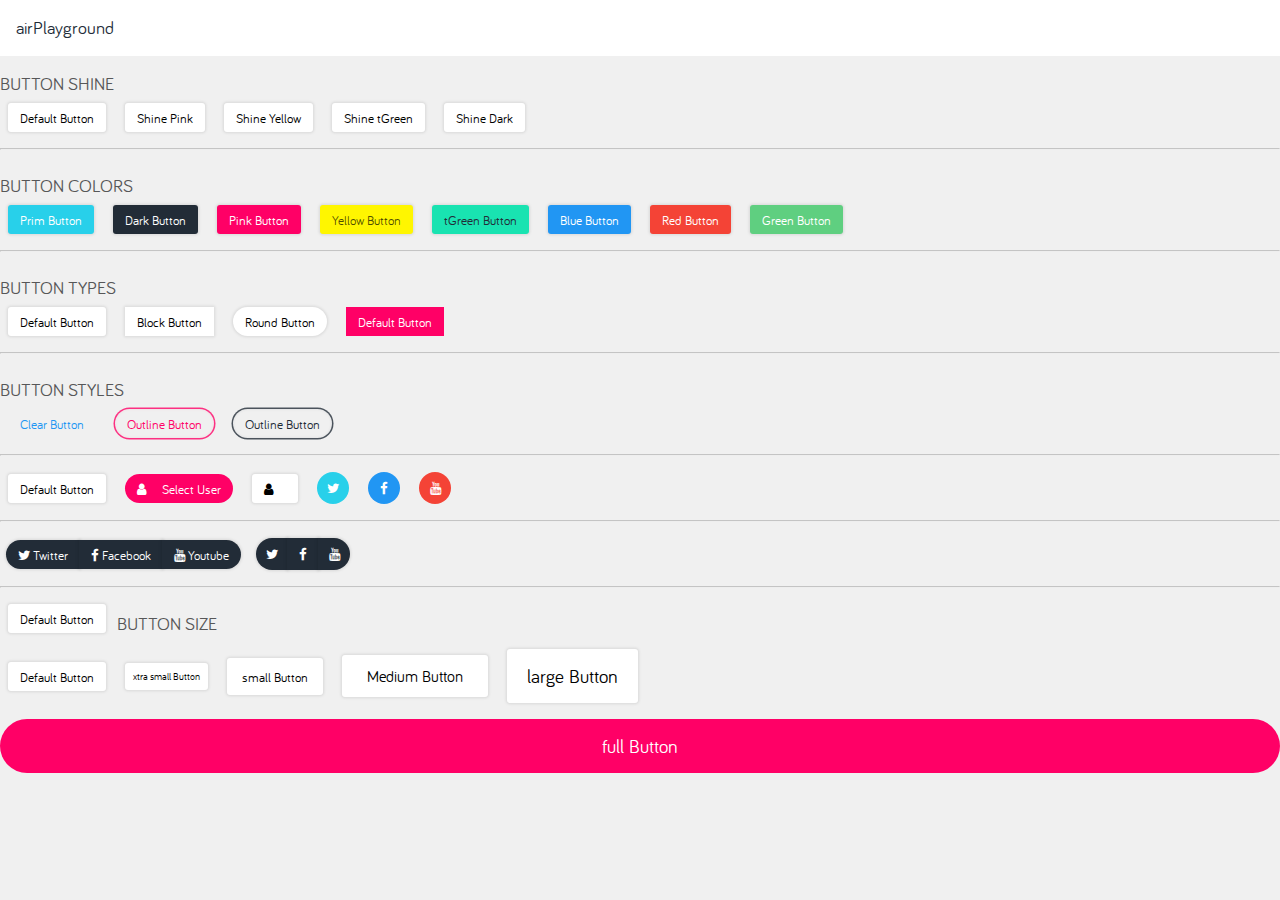
==== index.html @ 3937a33d "Initializing the repo" ====
<!DOCTYPE html>
<html lang="en">

<head>
    <meta charset="UTF-8">
    <meta name="viewport" content="width=device-width, initial-scale=1.0">
    <meta http-equiv="X-UA-Compatible" content="ie=edge">
    <title>airDesign Tutorial</title>

    <link rel="stylesheet" href="css/air.design.css">
    <link rel="stylesheet" href="css/font-awesome.min.css">


</head>

<body>

    <header class="ad-header bg-white ad-flat">
        <h2 class="title text-normal">airPlayground</h2>
    </header>
    <h2 class="ad-title">Button Shine</h2>
    <br>

    <button class="ad-btn">Default Button</button>

    <button class="ad-btn shine-pink">Shine Pink</button>

    <button class="ad-btn shine-yellow">Shine Yellow</button>

    <button class="ad-btn shine-tgreen">Shine tGreen</button>

    <button class="ad-btn shine-dark">Shine Dark</button>

    <hr>

    <h2 class="ad-title">Button Colors</h2>
    <br>
    <button class="ad-btn btn-prim">Prim Button</button>

    <button class="ad-btn btn-dark">Dark Button</button>

    <button class="ad-btn btn-pink">Pink Button</button>

    <button class="ad-btn btn-yellow">Yellow Button</button>

    <button class="ad-btn btn-tgreen">tGreen Button</button>

    <button class="ad-btn btn-blue">Blue Button</button>

    <button class="ad-btn btn-red">Red Button</button>

    <button class="ad-btn btn-green">Green Button</button>

    <hr> 
    <h2 class="ad-title">Button Types</h2>
    <br>
    <button class="ad-btn">Default Button</button>

    <button class="ad-btn ad-block">Block Button</button>

    <button class="ad-btn ad-round">Round Button</button>

    <button class="ad-btn ad-flat ad-block btn-pink">Default Button</button>

    <hr>
        <h2 class="ad-title">Button Styles</h2>
        <br>
    <button class="ad-btn btn-blue clear">Clear Button</button>

    <button class="ad-btn btn-pink ad-round outline">Outline Button</button>
    <button class="ad-btn btn-dark ad-round outline">Outline Button</button>

    <hr>

    <button class="ad-btn">Default Button</button>

    <button class="ad-btn ad-round ad-flat btn-pink">
        <i class="fa fa-user"></i>
        Select User
    </button>

    <button class="ad-btn">
        <i class="fa fa-user"></i>
    </button>

    <button class="ad-btn ad-icon ad-round ad-flat btn-prim">
        <i class="fa fa-twitter"></i>
    </button>

    <button class="ad-btn ad-icon ad-round ad-flat btn-blue">
        <i class="fa fa-facebook"></i>
    </button>


    <button class="ad-btn ad-icon ad-round ad-flat btn-red">
        <i class="fa fa-youtube"></i>
    </button>

    <hr>
    
    <div class="ad-btn-group ad-round">
        <button class="ad-btn btn-dark">
            <i class="fa fa-twitter"></i>
            Twitter
        </button>
        <button class="ad-btn btn-dark">
                <i class="fa fa-facebook"></i>
                Facebook
        </button>

        <button class="ad-btn btn-dark">
                <i class="fa fa-youtube"></i>
                Youtube
        </button>

    </div>

    <div class="ad-btn-group ad-round">
            <button class="ad-btn btn-dark ad-icon">
                <i class="fa fa-twitter"></i>
               
            </button>
            <button class="ad-btn btn-dark ad-icon">
                    <i class="fa fa-facebook"></i>
                    
            </button>
    
            <button class="ad-btn btn-dark ad-icon">
                    <i class="fa fa-youtube"></i>
                    
            </button>
    
        </div>

        <hr>





<div class="ad-dropdown">
        <button class="ad-btn ad-trigger">Default Button</button>

        <div class="ad-content">
           <div class="ad-card bg-white">
            <p>
                Hello There
            </p>
           </div>
        </div>

</div>

<h2 class="ad-title">Button Size</h2>
<br>

<button class="ad-btn">Default Button</button>

<button class="ad-btn ad-xs">xtra small Button</button>

<button class="ad-btn ad-sm"> small Button</button>

<button class="ad-btn ad-md">Medium Button</button>

<button class="ad-btn ad-lg">large Button</button>

<button class="ad-btn ad-lg ad-flat btn-pink ad-round ad-full">full Button</button>


<script src="js/jquery-3.2.1.min.js"></script>
<script src="js/air.design.js"></script>
</body>

</html>
---- css/air.design.css ----
/*
   ** airDesign
   ** Author: Kofi Owusu-Afriyie
   **Version: 2.0.0

*/
/* BASE-- base, variables, mixins, normalize */
/* COLORS PRESETS  */
/* COLORS Buttons*/
h1,
h2,
h3,
h4,
h5,
h6 {
  text-transform: uppercase;
  font-weight: bold; }
  h1 .thin,
  h2 .thin,
  h3 .thin,
  h4 .thin,
  h5 .thin,
  h6 .thin {
    font-weight: 300; }

hr {
  opacity: 0.5;
  margin: 8px 0; }

a {
  color: inherit;
  text-decoration: none; }

.hidden {
  visibility: collapse !important; }

.visible, .ad-show {
  visibility: visible; }

.ad-show {
  display: block !important; }

.padding {
  padding: 16px !important; }

.padding-sm {
  padding: 8px !important; }

.no-padding {
  padding: 0 !important; }

.margin {
  margin: 16px; }

.margin-sm {
  margin: 8px; }

.no-margin {
  margin: 0; }

.img-responsive {
  width: 100%;
  height: auto; }

.scrollable {
  overflow: auto !important; }

.clearfix {
  clear: both; }

.rFloat, .float-right {
  float: right; }

.lFloat, .float-left {
  float: left; }

.text-center {
  text-align: center; }

.text-left {
  text-align: left; }

.text-right {
  text-align: right; }

.text-upper {
  text-transform: uppercase; }

.text-lower {
  text-transform: lowercase; }

.text-normal {
  text-transform: none; }

.ad-spread {
  letter-spacing: 4px; }

.ad-flat, .ad-btn-group.ad-flat .ad-btn {
  box-shadow: none !important; }

.ad-shadow, .ad-card.ad-shadow, ad-card.ad-shadow, ad-table.ad-shadow, .ad-btn.ad-shadow {
  box-shadow: none;
  -webkit-box-shadow: 0px 5px 16px 3px rgba(0, 0, 0, 0.1);
  -moz-box-shadow: 0px 5px 16px 3px rgba(0, 0, 0, 0.1);
  -o-box-shadow: 0px 5px 16px 3px rgba(0, 0, 0, 0.1);
  -mz-box-shadow: 0px 5px 16px 3px rgba(0, 0, 0, 0.1);
  box-shadow: 0px 5px 16px 3px rgba(0, 0, 0, 0.1); }

.ad-title, .ad-header .title, .ad-header-fixed .title, .ad-header-responsive .title, ad-header .title, .ad-subheader h1, ad-subheader h1,
.ad-subheader h2,
ad-subheader h2, ad-header h2 {
  font-size: 18px;
  color: inherit;
  margin: 0;
  margin-top: 16px;
  display: inline-block;
  vertical-align: top;
  font-weight: 500; }

.bg-white, ad-card {
  background-color: #fff;
  color: #222c37; }
  .bg-white.hover:hover, ad-card.hover:hover {
    -webkit-box-shadow: 1px 1px 2px 2px rgba(0, 0, 0, 0.3);
    -moz-box-shadow: 1px 1px 2px 2px rgba(0, 0, 0, 0.3);
    -o-box-shadow: 1px 1px 2px 2px rgba(0, 0, 0, 0.3);
    -mz-box-shadow: 1px 1px 2px 2px rgba(0, 0, 0, 0.3);
    box-shadow: 1px 1px 2px 2px rgba(0, 0, 0, 0.3); }

.bg-tq {
  background-color: #227586;
  color: white; }
  .bg-tq.hover:hover {
    -webkit-box-shadow: 1px 1px 2px 2px rgba(0, 0, 0, 0.3);
    -moz-box-shadow: 1px 1px 2px 2px rgba(0, 0, 0, 0.3);
    -o-box-shadow: 1px 1px 2px 2px rgba(0, 0, 0, 0.3);
    -mz-box-shadow: 1px 1px 2px 2px rgba(0, 0, 0, 0.3);
    box-shadow: 1px 1px 2px 2px rgba(0, 0, 0, 0.3); }

.bg-green {
  background-color: #00796B;
  color: white; }
  .bg-green.hover:hover {
    -webkit-box-shadow: 1px 1px 2px 2px rgba(0, 0, 0, 0.3);
    -moz-box-shadow: 1px 1px 2px 2px rgba(0, 0, 0, 0.3);
    -o-box-shadow: 1px 1px 2px 2px rgba(0, 0, 0, 0.3);
    -mz-box-shadow: 1px 1px 2px 2px rgba(0, 0, 0, 0.3);
    box-shadow: 1px 1px 2px 2px rgba(0, 0, 0, 0.3); }

.bg-purple {
  background-color: #871E6A;
  color: white; }
  .bg-purple.hover:hover {
    -webkit-box-shadow: 1px 1px 2px 2px rgba(0, 0, 0, 0.3);
    -moz-box-shadow: 1px 1px 2px 2px rgba(0, 0, 0, 0.3);
    -o-box-shadow: 1px 1px 2px 2px rgba(0, 0, 0, 0.3);
    -mz-box-shadow: 1px 1px 2px 2px rgba(0, 0, 0, 0.3);
    box-shadow: 1px 1px 2px 2px rgba(0, 0, 0, 0.3); }

.bg-color {
  background-color: #AB1656;
  color: white; }
  .bg-color.hover:hover {
    -webkit-box-shadow: 1px 1px 2px 2px rgba(0, 0, 0, 0.3);
    -moz-box-shadow: 1px 1px 2px 2px rgba(0, 0, 0, 0.3);
    -o-box-shadow: 1px 1px 2px 2px rgba(0, 0, 0, 0.3);
    -mz-box-shadow: 1px 1px 2px 2px rgba(0, 0, 0, 0.3);
    box-shadow: 1px 1px 2px 2px rgba(0, 0, 0, 0.3); }

.bg-blue {
  background-color: #2196F3;
  color: white; }
  .bg-blue.hover:hover {
    -webkit-box-shadow: 1px 1px 2px 2px rgba(0, 0, 0, 0.3);
    -moz-box-shadow: 1px 1px 2px 2px rgba(0, 0, 0, 0.3);
    -o-box-shadow: 1px 1px 2px 2px rgba(0, 0, 0, 0.3);
    -mz-box-shadow: 1px 1px 2px 2px rgba(0, 0, 0, 0.3);
    box-shadow: 1px 1px 2px 2px rgba(0, 0, 0, 0.3); }

.bg-dark {
  background-color: #222c37;
  color: white; }
  .bg-dark.hover:hover {
    -webkit-box-shadow: 1px 1px 2px 2px rgba(0, 0, 0, 0.3);
    -moz-box-shadow: 1px 1px 2px 2px rgba(0, 0, 0, 0.3);
    -o-box-shadow: 1px 1px 2px 2px rgba(0, 0, 0, 0.3);
    -mz-box-shadow: 1px 1px 2px 2px rgba(0, 0, 0, 0.3);
    box-shadow: 1px 1px 2px 2px rgba(0, 0, 0, 0.3); }
  .bg-dark .ad-input input, .bg-dark ad-input input, .bg-dark .ad-input select, .ad-input .bg-dark ad-input select, .bg-dark ad-input select, .bg-dark .ad-input textarea, .ad-input .bg-dark ad-input textarea, .bg-dark ad-input textarea {
    background-color: rgba(0, 0, 0, 0.2); }
  .bg-dark .ad-input.outline input, .bg-dark ad-input.outline input, .bg-dark .ad-input.outline select, .bg-dark ad-input.outline .ad-input select, .ad-input .bg-dark ad-input.outline select, .bg-dark ad-input.outline select, .bg-dark .ad-input.outline textarea, .bg-dark ad-input.outline .ad-input textarea, .ad-input .bg-dark ad-input.outline textarea, .bg-dark ad-input.outline textarea {
    border-color: rgba(255, 255, 255, 0.05); }
  .bg-dark .ad-input select option, .bg-dark ad-input select option {
    color: white;
    background-color: #222c37; }
    .bg-dark .ad-input select option[selected], .bg-dark ad-input select option[selected] {
      color: black;
      background-color: #28d0ea; }

.bg-pink {
  background-color: #ff0066;
  color: white; }
  .bg-pink.hover:hover {
    -webkit-box-shadow: 1px 1px 2px 2px rgba(0, 0, 0, 0.3);
    -moz-box-shadow: 1px 1px 2px 2px rgba(0, 0, 0, 0.3);
    -o-box-shadow: 1px 1px 2px 2px rgba(0, 0, 0, 0.3);
    -mz-box-shadow: 1px 1px 2px 2px rgba(0, 0, 0, 0.3);
    box-shadow: 1px 1px 2px 2px rgba(0, 0, 0, 0.3); }

.bg-prim {
  background-color: #28d0ea;
  color: white; }
  .bg-prim.hover:hover {
    -webkit-box-shadow: 1px 1px 2px 2px rgba(0, 0, 0, 0.3);
    -moz-box-shadow: 1px 1px 2px 2px rgba(0, 0, 0, 0.3);
    -o-box-shadow: 1px 1px 2px 2px rgba(0, 0, 0, 0.3);
    -mz-box-shadow: 1px 1px 2px 2px rgba(0, 0, 0, 0.3);
    box-shadow: 1px 1px 2px 2px rgba(0, 0, 0, 0.3); }

.bg-tgreen {
  background-color: #19e3b1;
  color: white; }
  .bg-tgreen.hover:hover {
    -webkit-box-shadow: 1px 1px 2px 2px rgba(0, 0, 0, 0.3);
    -moz-box-shadow: 1px 1px 2px 2px rgba(0, 0, 0, 0.3);
    -o-box-shadow: 1px 1px 2px 2px rgba(0, 0, 0, 0.3);
    -mz-box-shadow: 1px 1px 2px 2px rgba(0, 0, 0, 0.3);
    box-shadow: 1px 1px 2px 2px rgba(0, 0, 0, 0.3); }

.bg-yellow {
  background-color: #fff600;
  color: #222c37; }
  .bg-yellow.hover:hover {
    -webkit-box-shadow: 1px 1px 2px 2px rgba(0, 0, 0, 0.3);
    -moz-box-shadow: 1px 1px 2px 2px rgba(0, 0, 0, 0.3);
    -o-box-shadow: 1px 1px 2px 2px rgba(0, 0, 0, 0.3);
    -mz-box-shadow: 1px 1px 2px 2px rgba(0, 0, 0, 0.3);
    box-shadow: 1px 1px 2px 2px rgba(0, 0, 0, 0.3); }

/*//COLORS*/
.color-pink {
  color: #ff0066; }

.color-dark {
  color: #222c37; }

.color-prim {
  color: #28d0ea; }

.color-tgreen {
  color: #19e3b1; }

.color-yellow {
  color: #fff600; }

.color-blue {
  color: #2196F3; }

html,
body {
  margin: 0;
  padding: 0;
  font-family: bariolregular, "Open sans", serif;
  font-size: 14px;
  font-weight: normal;
  color: #575758;
  background-color: #F0F0F0;
  background-attachment: fixed;
  background-position: center;
  background-size: cover;
  background-repeat: no-repeat; }

::-webkit-scrollbar {
  background-color: rgba(255, 255, 255, 0.6);
  width: 8px;
  -webkit-transition: all 0.3s ease-out 0s;
  -moz-transition: all 0.3s ease-out 0s;
  -o-transition: all 0.3s ease-out 0s;
  transition: all 0.3s ease-out 0s; }

::-webkit-scrollbar:hover {
  width: 10px;
  box-shadow: 0 0 2px 2px rgba(34, 44, 55, 0.4);
  opacity: 1; }

::-webkit-scrollbar-thumb {
  background-color: rgba(34, 44, 55, 0.8); }

[routerLink] {
  outline: none; }

/* LAYOUTS --- Page layout styles*/
.ad-left, ad-left {
  display: block;
  position: fixed;
  left: 0;
  top: 0;
  bottom: 0;
  height: 100%;
  width: 200px;
  margin: 0;
  padding: 0;
  -webkit-transition: all 0.3s ease-out 0s;
  -moz-transition: all 0.3s ease-out 0s;
  -o-transition: all 0.3s ease-out 0s;
  transition: all 0.3s ease-out 0s; }
  .ad-left.line:before, ad-left.line:before {
    position: relative;
    left: 20px;
    width: 500px;
    top: 16px;
    bottom: 18px;
    height: 300px;
    background-color: #CCB6AF;
    z-index: 100; }
  .ad-left.ad-hide, ad-left.ad-hide {
    left: -200px; }
    .ad-left.ad-hide + .ad-right, ad-left.ad-hide + .ad-right, .ad-left.ad-hide + ad-right, ad-left.ad-hide + ad-right {
      left: 0; }

.ad-right, ad-right {
  display: block;
  position: fixed;
  left: 200px;
  right: 0;
  top: 0;
  bottom: 0;
  height: 100%;
  overflow: auto;
  -webkit-transition: all 0.3s ease-out 0s;
  -moz-transition: all 0.3s ease-out 0s;
  -o-transition: all 0.3s ease-out 0s;
  transition: all 0.3s ease-out 0s; }

.wrapper, ad-wrapper {
  padding-right: 16px;
  padding-left: 16px;
  margin-right: auto;
  margin-left: auto; }

@media (min-width: 768px) {
  .wrapper, ad-wrapper {
    width: 750px; } }
@media (min-width: 992px) {
  .wrapper, ad-wrapper {
    width: 970px; } }
@media (min-width: 1200px) {
  .wrapper, ad-wrapper {
    width: 1170px; } }
.wrapper-fluid, ad-wrapper-fluid {
  padding-right: 16px;
  padding-left: 16px;
  margin-right: auto;
  margin-left: auto; }

.ad-col {
  background-color: red; }

.ad-row, ad-row {
  margin-right: -16px;
  margin-left: -16px; }
  .ad-row .ad-row, ad-row .ad-row, .ad-row ad-row, ad-row ad-row {
    margin: 0; }

.ad-colx-1,
.ad-cols-1,
.ad-colm-1,
.ad-coll-1,
.ad-colx-2,
.ad-cols-2,
.ad-colm-2,
.ad-coll-2,
.ad-colx-3,
.ad-cols-3,
.ad-colm-3,
.ad-coll-3,
.ad-colx-4,
.ad-cols-4,
.ad-colm-4,
.ad-coll-4,
.ad-colx-5,
.ad-cols-5,
.ad-colm-5,
.ad-coll-5,
.ad-colx-6,
.ad-cols-6,
.ad-colm-6,
.ad-coll-6,
.ad-colx-7,
.ad-cols-7,
.ad-colm-7,
.ad-coll-7,
.ad-colx-8,
.ad-cols-8,
.ad-colm-8,
.ad-coll-8,
.ad-colx-9,
.ad-cols-9,
.ad-colm-9,
.ad-coll-9,
.ad-colx-10,
.ad-cols-10,
.ad-colm-10,
.ad-coll-10,
.ad-colx-11,
.ad-cols-11,
.ad-colm-11,
.ad-coll-11,
.ad-colx-12,
.ad-cols-12,
.ad-colm-12,
.ad-coll-12 {
  position: relative;
  min-height: 1px; }

.ad-colx-1,
.ad-colx-2,
.ad-colx-3,
.ad-colx-4,
.ad-colx-5,
.ad-colx-6,
.ad-colx-7,
.ad-colx-8,
.ad-colx-9,
.ad-colx-10,
.ad-colx-11,
.ad-colx-12 {
  float: left; }

.ad-colx-12 {
  width: 100%; }

.ad-colx-11 {
  width: 91.66666667%; }

.ad-colx-10 {
  width: 83.33333333%; }

.ad-colx-9 {
  width: 75%; }

.ad-colx-8 {
  width: 66.66666667%; }

.ad-colx-7 {
  width: 58.33333333%; }

.ad-colx-6 {
  width: 50%; }

.ad-colx-5 {
  width: 41.66666667%; }

.ad-colx-4 {
  width: 33.33333333%; }

.ad-colx-3 {
  width: 25%; }

.ad-colx-2 {
  width: 16.66666667%; }

.ad-colx-1 {
  width: 8.33333333%; }

.ad-colx-pull-12 {
  right: 100%; }

.ad-colx-pull-11 {
  right: 91.66666667%; }

.ad-colx-pull-10 {
  right: 83.33333333%; }

.ad-colx-pull-9 {
  right: 75%; }

.ad-colx-pull-8 {
  right: 66.66666667%; }

.ad-colx-pull-7 {
  right: 58.33333333%; }

.ad-colx-pull-6 {
  right: 50%; }

.ad-colx-pull-5 {
  right: 41.66666667%; }

.ad-colx-pull-4 {
  right: 33.33333333%; }

.ad-colx-pull-3 {
  right: 25%; }

.ad-colx-pull-2 {
  right: 16.66666667%; }

.ad-colx-pull-1 {
  right: 8.33333333%; }

.ad-colx-pull-0 {
  right: auto; }

.ad-colx-push-12 {
  left: 100%; }

.ad-colx-push-11 {
  left: 91.66666667%; }

.ad-colx-push-10 {
  left: 83.33333333%; }

.ad-colx-push-9 {
  left: 75%; }

.ad-colx-push-8 {
  left: 66.66666667%; }

.ad-colx-push-7 {
  left: 58.33333333%; }

.ad-colx-push-6 {
  left: 50%; }

.ad-colx-push-5 {
  left: 41.66666667%; }

.ad-colx-push-4 {
  left: 33.33333333%; }

.ad-colx-push-3 {
  left: 25%; }

.ad-colx-push-2 {
  left: 16.66666667%; }

.ad-colx-push-1 {
  left: 8.33333333%; }

.ad-colx-push-0 {
  left: auto; }

.ad-colx-offset-12 {
  margin-left: 100%; }

.ad-colx-offset-11 {
  margin-left: 91.66666667%; }

.ad-colx-offset-10 {
  margin-left: 83.33333333%; }

.ad-colx-offset-9 {
  margin-left: 75%; }

.ad-colx-offset-8 {
  margin-left: 66.66666667%; }

.ad-colx-offset-7 {
  margin-left: 58.33333333%; }

.ad-colx-offset-6 {
  margin-left: 50%; }

.ad-colx-offset-5 {
  margin-left: 41.66666667%; }

.ad-colx-offset-4 {
  margin-left: 33.33333333%; }

.ad-colx-offset-3 {
  margin-left: 25%; }

.ad-colx-offset-2 {
  margin-left: 16.66666667%; }

.ad-colx-offset-1 {
  margin-left: 8.33333333%; }

.ad-colx-offset-0 {
  margin-left: 0; }

@media (min-width: 768px) {
  .ad-cols-1,
  .ad-cols-2,
  .ad-cols-3,
  .ad-cols-4,
  .ad-cols-5,
  .ad-cols-6,
  .ad-cols-7,
  .ad-cols-8,
  .ad-cols-9,
  .ad-cols-10,
  .ad-cols-11,
  .ad-cols-12 {
    float: left; }

  .ad-cols-12 {
    width: 100%; }

  .ad-cols-11 {
    width: 91.66666667%; }

  .ad-cols-10 {
    width: 83.33333333%; }

  .ad-cols-9 {
    width: 75%; }

  .ad-cols-8 {
    width: 66.66666667%; }

  .ad-cols-7 {
    width: 58.33333333%; }

  .ad-cols-6 {
    width: 50%; }

  .ad-cols-5 {
    width: 41.66666667%; }

  .ad-cols-4 {
    width: 33.33333333%; }

  .ad-cols-3 {
    width: 25%; }

  .ad-cols-2 {
    width: 16.66666667%; }

  .ad-cols-1 {
    width: 8.33333333%; }

  .ad-cols-pull-12 {
    right: 100%; }

  .ad-cols-pull-11 {
    right: 91.66666667%; }

  .ad-cols-pull-10 {
    right: 83.33333333%; }

  .ad-cols-pull-9 {
    right: 75%; }

  .ad-cols-pull-8 {
    right: 66.66666667%; }

  .ad-cols-pull-7 {
    right: 58.33333333%; }

  .ad-cols-pull-6 {
    right: 50%; }

  .ad-cols-pull-5 {
    right: 41.66666667%; }

  .ad-cols-pull-4 {
    right: 33.33333333%; }

  .ad-cols-pull-3 {
    right: 25%; }

  .ad-cols-pull-2 {
    right: 16.66666667%; }

  .ad-cols-pull-1 {
    right: 8.33333333%; }

  .ad-cols-pull-0 {
    right: auto; }

  .ad-cols-push-12 {
    left: 100%; }

  .ad-cols-push-11 {
    left: 91.66666667%; }

  .ad-cols-push-10 {
    left: 83.33333333%; }

  .ad-cols-push-9 {
    left: 75%; }

  .ad-cols-push-8 {
    left: 66.66666667%; }

  .ad-cols-push-7 {
    left: 58.33333333%; }

  .ad-cols-push-6 {
    left: 50%; }

  .ad-cols-push-5 {
    left: 41.66666667%; }

  .ad-cols-push-4 {
    left: 33.33333333%; }

  .ad-cols-push-3 {
    left: 25%; }

  .ad-cols-push-2 {
    left: 16.66666667%; }

  .ad-cols-push-1 {
    left: 8.33333333%; }

  .ad-cols-push-0 {
    left: auto; }

  .ad-cols-offset-12 {
    margin-left: 100%; }

  .ad-cols-offset-11 {
    margin-left: 91.66666667%; }

  .ad-cols-offset-10 {
    margin-left: 83.33333333%; }

  .ad-cols-offset-9 {
    margin-left: 75%; }

  .ad-cols-offset-8 {
    margin-left: 66.66666667%; }

  .ad-cols-offset-7 {
    margin-left: 58.33333333%; }

  .ad-cols-offset-6 {
    margin-left: 50%; }

  .ad-cols-offset-5 {
    margin-left: 41.66666667%; }

  .ad-cols-offset-4 {
    margin-left: 33.33333333%; }

  .ad-cols-offset-3 {
    margin-left: 25%; }

  .ad-cols-offset-2 {
    margin-left: 16.66666667%; }

  .ad-cols-offset-1 {
    margin-left: 8.33333333%; }

  .ad-cols-offset-0 {
    margin-left: 0; } }
@media (min-width: 992px) {
  .ad-colm-1,
  .ad-colm-2,
  .ad-colm-3,
  .ad-colm-4,
  .ad-colm-5,
  .ad-colm-6,
  .ad-colm-7,
  .ad-colm-8,
  .ad-colm-9,
  .ad-colm-10,
  .ad-colm-11,
  .ad-colm-12 {
    float: left; }

  .ad-colm-12 {
    width: 100%; }

  .ad-colm-11 {
    width: 91.66666667%; }

  .ad-colm-10 {
    width: 83.33333333%; }

  .ad-colm-9 {
    width: 75%; }

  .ad-colm-8 {
    width: 66.66666667%; }

  .ad-colm-7 {
    width: 58.33333333%; }

  .ad-colm-6 {
    width: 50%; }

  .ad-colm-5 {
    width: 41.66666667%; }

  .ad-colm-4 {
    width: 33.33333333%; }

  .ad-colm-3 {
    width: 25%; }

  .ad-colm-2 {
    width: 16.66666667%; }

  .ad-colm-1 {
    width: 8.33333333%; }

  .ad-colm-pull-12 {
    right: 100%; }

  .ad-colm-pull-11 {
    right: 91.66666667%; }

  .ad-colm-pull-10 {
    right: 83.33333333%; }

  .ad-colm-pull-9 {
    right: 75%; }

  .ad-colm-pull-8 {
    right: 66.66666667%; }

  .ad-colm-pull-7 {
    right: 58.33333333%; }

  .ad-colm-pull-6 {
    right: 50%; }

  .ad-colm-pull-5 {
    right: 41.66666667%; }

  .ad-colm-pull-4 {
    right: 33.33333333%; }

  .ad-colm-pull-3 {
    right: 25%; }

  .ad-colm-pull-2 {
    right: 16.66666667%; }

  .ad-colm-pull-1 {
    right: 8.33333333%; }

  .ad-colm-pull-0 {
    right: auto; }

  .ad-colm-push-12 {
    left: 100%; }

  .ad-colm-push-11 {
    left: 91.66666667%; }

  .ad-colm-push-10 {
    left: 83.33333333%; }

  .ad-colm-push-9 {
    left: 75%; }

  .ad-colm-push-8 {
    left: 66.66666667%; }

  .ad-colm-push-7 {
    left: 58.33333333%; }

  .ad-colm-push-6 {
    left: 50%; }

  .ad-colm-push-5 {
    left: 41.66666667%; }

  .ad-colm-push-4 {
    left: 33.33333333%; }

  .ad-colm-push-3 {
    left: 25%; }

  .ad-colm-push-2 {
    left: 16.66666667%; }

  .ad-colm-push-1 {
    left: 8.33333333%; }

  .ad-colm-push-0 {
    left: auto; }

  .ad-colm-offset-12 {
    margin-left: 100%; }

  .ad-colm-offset-11 {
    margin-left: 91.66666667%; }

  .ad-colm-offset-10 {
    margin-left: 83.33333333%; }

  .ad-colm-offset-9 {
    margin-left: 75%; }

  .ad-colm-offset-8 {
    margin-left: 66.66666667%; }

  .ad-colm-offset-7 {
    margin-left: 58.33333333%; }

  .ad-colm-offset-6 {
    margin-left: 50%; }

  .ad-colm-offset-5 {
    margin-left: 41.66666667%; }

  .ad-colm-offset-4 {
    margin-left: 33.33333333%; }

  .ad-colm-offset-3 {
    margin-left: 25%; }

  .ad-colm-offset-2 {
    margin-left: 16.66666667%; }

  .ad-colm-offset-1 {
    margin-left: 8.33333333%; }

  .ad-colm-offset-0 {
    margin-left: 0; } }
@media (min-width: 1200px) {
  .ad-coll-1,
  .ad-coll-2,
  .ad-coll-3,
  .ad-coll-4,
  .ad-coll-5,
  .ad-coll-6,
  .ad-coll-7,
  .ad-coll-8,
  .ad-coll-9,
  .ad-coll-10,
  .ad-coll-11,
  .ad-coll-12 {
    float: left; }

  .ad-coll-12 {
    width: 100%; }

  .ad-coll-11 {
    width: 91.66666667%; }

  .ad-coll-10 {
    width: 83.33333333%; }

  .ad-coll-9 {
    width: 75%; }

  .ad-coll-8 {
    width: 66.66666667%; }

  .ad-coll-7 {
    width: 58.33333333%; }

  .ad-coll-6 {
    width: 50%; }

  .ad-coll-5 {
    width: 41.66666667%; }

  .ad-coll-4 {
    width: 33.33333333%; }

  .ad-coll-3 {
    width: 25%; }

  .ad-coll-2 {
    width: 16.66666667%; }

  .ad-coll-1 {
    width: 8.33333333%; }

  .ad-coll-pull-12 {
    right: 100%; }

  .ad-coll-pull-11 {
    right: 91.66666667%; }

  .ad-coll-pull-10 {
    right: 83.33333333%; }

  .ad-coll-pull-9 {
    right: 75%; }

  .ad-coll-pull-8 {
    right: 66.66666667%; }

  .ad-coll-pull-7 {
    right: 58.33333333%; }

  .ad-coll-pull-6 {
    right: 50%; }

  .ad-coll-pull-5 {
    right: 41.66666667%; }

  .ad-coll-pull-4 {
    right: 33.33333333%; }

  .ad-coll-pull-3 {
    right: 25%; }

  .ad-coll-pull-2 {
    right: 16.66666667%; }

  .ad-coll-pull-1 {
    right: 8.33333333%; }

  .ad-coll-pull-0 {
    right: auto; }

  .ad-coll-push-12 {
    left: 100%; }

  .ad-coll-push-11 {
    left: 91.66666667%; }

  .ad-coll-push-10 {
    left: 83.33333333%; }

  .ad-coll-push-9 {
    left: 75%; }

  .ad-coll-push-8 {
    left: 66.66666667%; }

  .ad-coll-push-7 {
    left: 58.33333333%; }

  .ad-coll-push-6 {
    left: 50%; }

  .ad-coll-push-5 {
    left: 41.66666667%; }

  .ad-coll-push-4 {
    left: 33.33333333%; }

  .ad-coll-push-3 {
    left: 25%; }

  .ad-coll-push-2 {
    left: 16.66666667%; }

  .ad-coll-push-1 {
    left: 8.33333333%; }

  .ad-coll-push-0 {
    left: auto; }

  .ad-coll-offset-12 {
    margin-left: 100%; }

  .ad-coll-offset-11 {
    margin-left: 91.66666667%; }

  .ad-coll-offset-10 {
    margin-left: 83.33333333%; }

  .ad-coll-offset-9 {
    margin-left: 75%; }

  .ad-coll-offset-8 {
    margin-left: 66.66666667%; }

  .ad-coll-offset-7 {
    margin-left: 58.33333333%; }

  .ad-coll-offset-6 {
    margin-left: 50%; }

  .ad-coll-offset-5 {
    margin-left: 41.66666667%; }

  .ad-coll-offset-4 {
    margin-left: 33.33333333%; }

  .ad-coll-offset-3 {
    margin-left: 25%; }

  .ad-coll-offset-2 {
    margin-left: 16.66666667%; }

  .ad-coll-offset-1 {
    margin-left: 8.33333333%; }

  .ad-coll-offset-0 {
    margin-left: 0; } }
.ad-header, .ad-header-fixed, .ad-header-responsive, ad-header {
  display: block;
  height: 56px;
  padding: 0 16px;
  margin: 0;
  position: relative;
  -webkit-box-shadow: 0px 1px 2px 1px rgba(160, 160, 160, 0.3);
  -moz-box-shadow: 0px 1px 2px 1px rgba(160, 160, 160, 0.3);
  -o-box-shadow: 0px 1px 2px 1px rgba(160, 160, 160, 0.3);
  -mz-box-shadow: 0px 1px 2px 1px rgba(160, 160, 160, 0.3);
  box-shadow: 0px 1px 2px 1px rgba(160, 160, 160, 0.3); }
  .ad-header .down, .ad-header-fixed .down, .ad-header-responsive .down, ad-header .down {
    margin-top: 16px; }
  .ad-header.line:before, .line.ad-header-fixed:before, .line.ad-header-responsive:before, ad-header.line:before {
    content: '';
    position: absolute;
    display: block;
    left: 16px;
    right: 16px;
    height: 1px;
    background-color: rgba(0, 0, 0, 0.2);
    bottom: 0; }
  .ad-header .ad-fab, .ad-header-fixed .ad-fab, .ad-header-responsive .ad-fab, ad-header .ad-fab {
    position: absolute;
    top: 30px; }
    .ad-header .ad-fab.ad-right, .ad-header-fixed .ad-fab.ad-right, .ad-header-responsive .ad-fab.ad-right, ad-header .ad-fab.ad-right, .ad-header ad-right.ad-fab, .ad-header-fixed ad-right.ad-fab, .ad-header-responsive ad-right.ad-fab, ad-header ad-right.ad-fab {
      right: 0; }
  .ad-header .ad-btn, .ad-header-fixed .ad-btn, .ad-header-responsive .ad-btn, ad-header .ad-btn {
    background: transparent;
    color: inherit;
    padding: 16px !important;
    margin-top: 5px;
    opacity: 0.7; }
    .ad-header .ad-btn:hover, .ad-header-fixed .ad-btn:hover, .ad-header-responsive .ad-btn:hover, ad-header .ad-btn:hover {
      opacity: 1;
      color: inherit; }
  .ad-header .ad-logo, .ad-header-fixed .ad-logo, .ad-header-responsive .ad-logo, ad-header .ad-logo {
    display: inline-block;
    width: auto;
    height: 40px;
    vertical-align: top;
    margin-top: 8px;
    margin-right: 16px;
    overflow: hidden; }
    .ad-header .ad-logo img, .ad-header-fixed .ad-logo img, .ad-header-responsive .ad-logo img, ad-header .ad-logo img {
      height: 100%;
      width: auto; }

.ad-header-fixed, .ad-header-responsive {
  position: fixed;
  left: 0;
  top: 0;
  right: 0;
  margin-bottom: 56px; }

.ad-header-responsive {
  height: 400px; }

.ad-subheader, ad-subheader {
  display: block;
  height: 48px;
  color: inherit;
  -webkit-box-shadow: 0px 1px 2px 1px rgba(160, 160, 160, 0.5);
  -moz-box-shadow: 0px 1px 2px 1px rgba(160, 160, 160, 0.5);
  -o-box-shadow: 0px 1px 2px 1px rgba(160, 160, 160, 0.5);
  -mz-box-shadow: 0px 1px 2px 1px rgba(160, 160, 160, 0.5);
  box-shadow: 0px 1px 2px 1px rgba(160, 160, 160, 0.5);
  padding: 0 16px; }
  .ad-subheader h1, ad-subheader h1,
  .ad-subheader h2,
  ad-subheader h2 {
    margin: 0;
    padding-top: 8px; }
  .ad-subheader .ad-fab, ad-subheader .ad-fab {
    position: absolute;
    top: 24px; }
    .ad-subheader .ad-fab.rFloat, ad-subheader .ad-fab.rFloat {
      right: 16px; }

.ad-nav, ad-nav {
  width: 100%;
  height: 48px;
  display: flex;
  z-index: 100; }
  .ad-nav .ad-logo, ad-nav .ad-logo {
    width: auto;
    height: 48px;
    margin: 0;
    padding: 0;
    display: inline-block;
    vertical-align: top; }
    .ad-nav .ad-logo img, ad-nav .ad-logo img {
      height: 100%;
      width: auto; }
  .ad-nav .ad-menu, ad-nav .ad-menu {
    display: inline-block;
    vertical-align: top;
    width: auto;
    height: 48px; }
    .ad-nav .ad-menu ul, ad-nav .ad-menu ul {
      list-style: none;
      width: 100%;
      margin: 0;
      padding: 0;
      margin-top: 12px; }
      .ad-nav .ad-menu ul li, ad-nav .ad-menu ul li {
        list-style: none;
        float: left;
        padding: 5px 7px;
        opacity: .8;
        cursor: pointer;
        -webkit-transition: all 0.3s ease-out 0s;
        -moz-transition: all 0.3s ease-out 0s;
        -o-transition: all 0.3s ease-out 0s;
        transition: all 0.3s ease-out 0s; }
        .ad-nav .ad-menu ul li:hover, ad-nav .ad-menu ul li:hover {
          opacity: 1; }
        .ad-nav .ad-menu ul li:hover ul, ad-nav .ad-menu ul li:hover ul {
          visibility: visible;
          opacity: 1;
          margin-top: 3px; }
        .ad-nav .ad-menu ul li ul, ad-nav .ad-menu ul li ul {
          position: absolute;
          display: block;
          visibility: collapse;
          opacity: 0;
          width: auto;
          min-width: 150px;
          height: auto;
          background-color: rgba(34, 44, 55, 0.9);
          margin: 0;
          border-radius: 5px;
          -webkit-transition: all 0.3s ease-out 0s;
          -moz-transition: all 0.3s ease-out 0s;
          -o-transition: all 0.3s ease-out 0s;
          transition: all 0.3s ease-out 0s; }
          .ad-nav .ad-menu ul li ul li, ad-nav .ad-menu ul li ul li {
            display: block;
            clear: both;
            margin: 0;
            width: 100%; }
            .ad-nav .ad-menu ul li ul li a, ad-nav .ad-menu ul li ul li a {
              display: block;
              padding: 10px;
              margin: 0;
              width: 100%;
              height: 100%;
              -webkit-transition: all 0.3s ease-out 0s;
              -moz-transition: all 0.3s ease-out 0s;
              -o-transition: all 0.3s ease-out 0s;
              transition: all 0.3s ease-out 0s; }
            .ad-nav .ad-menu ul li ul li:hover, ad-nav .ad-menu ul li ul li:hover {
              background-color: rgba(0, 0, 0, 0.2); }
  .ad-nav #menuTrigger, ad-nav #menuTrigger {
    display: none;
    z-index: 120; }
  .ad-nav.ad-fixed, ad-nav.ad-fixed {
    position: fixed;
    left: 0;
    top: 0;
    right: 0; }
  .ad-nav.spread .ad-menu, ad-nav.spread .ad-menu {
    display: inline-flex;
    width: 60%; }
    .ad-nav.spread .ad-menu ul li, ad-nav.spread .ad-menu ul li {
      margin: 0 3vw; }

.menuTriggered {
  position: fixed;
  top: 0;
  bottom: 0;
  height: 100vh;
  right: -300px;
  width: 300px;
  background-color: rgba(34, 44, 55, 0.9);
  color: white;
  z-index: 100;
  -webkit-transition: all 0.3s ease-out 0s;
  -moz-transition: all 0.3s ease-out 0s;
  -o-transition: all 0.3s ease-out 0s;
  transition: all 0.3s ease-out 0s; }
  .menuTriggered.ad-show {
    right: -300px; }
  .menuTriggered div.ad-logo {
    height: 48px;
    margin: 0 auto;
    padding: 0;
    text-align: center; }
    .menuTriggered div.ad-logo img {
      height: 100%; }
  .menuTriggered ul {
    list-style: none;
    margin: 0;
    padding: 0;
    display: block;
    width: 100%; }
    .menuTriggered ul li {
      display: block;
      margin: 5px auto;
      text-align: center; }
      .menuTriggered ul li a {
        padding: 10px 0 !important;
        width: 100%;
        height: 100%;
        display: block;
        -webkit-transition: all 0.3s ease-out 0s;
        -moz-transition: all 0.3s ease-out 0s;
        -o-transition: all 0.3s ease-out 0s;
        transition: all 0.3s ease-out 0s; }
        .menuTriggered ul li a:hover {
          background-color: rgba(0, 0, 0, 0.4); }
      .menuTriggered ul li ul {
        background: rgba(0, 0, 0, 0.2);
        display: block;
        position: relative; }
        .menuTriggered ul li ul:before {
          position: absolute;
          width: 20px;
          height: 20px;
          content: '';
          background-color: rgba(0, 0, 0, 0.2);
          top: -10px;
          left: 50%;
          margin-left: -10px;
          transform: rotateZ(45deg); }

footer {
  background-color: transparent;
  color: #222c37;
  opacity: .5;
  text-align: center;
  padding: 20px 0;
  position: relative; }
  footer .return {
    position: absolute;
    right: 10%;
    bottom: 0;
    width: 40px;
    height: 40px;
    background-color: #0f8a9d;
    color: white;
    text-align: center;
    cursor: pointer !important; }
    footer .return:hover {
      background-color: #063840; }
    footer .return i {
      margin-top: 15px;
      cursor: pointer; }

.mod-footer {
  background-color: black;
  color: darkgray; }
  .mod-footer h4 {
    padding-left: 4px; }
  .mod-footer ul {
    margin: 0;
    padding: 0;
    list-style: none;
    font-size: 12px; }
    .mod-footer ul li {
      padding: 5px 7px; }
      .mod-footer ul li:hover {
        color: #28d0ea; }
      .mod-footer ul li a {
        text-decoration: none;
        color: inherit; }

/* MODULES --- Individual site components  */
@font-face {
  font-family: 'bariolregular';
  src: url("./../fonts/bariol_regular-webfont.eot");
  src: url("./../fonts/bariol_regular-webfont.eot?#iefix") format("embedded-opentype"), url("./../fonts/bariol_regular-webfont.woff2") format("woff2"), url("./../fonts/bariol_regular-webfont.woff") format("woff"), url("./../fonts/bariol_regular-webfont.ttf") format("truetype"), url("./../fonts/bariol_regular-webfont.svg#bariolregular") format("svg");
  font-weight: normal;
  font-style: normal; }
.tool-tip, .ad-tip[ad-tip]:hover:after {
  font-size: 12px;
  color: whitesmoke;
  opacity: 0.9;
  background-color: #222c37;
  padding: 10px 8px;
  display: inline-block;
  margin-top: 14px;
  -webkit-box-shadow: 0px 0.5px 1px 1px rgba(0, 0, 0, 0.25);
  -moz-box-shadow: 0px 0.5px 1px 1px rgba(0, 0, 0, 0.25);
  -o-box-shadow: 0px 0.5px 1px 1px rgba(0, 0, 0, 0.25);
  -mz-box-shadow: 0px 0.5px 1px 1px rgba(0, 0, 0, 0.25);
  box-shadow: 0px 0.5px 1px 1px rgba(0, 0, 0, 0.25); }

.ad-tip {
  position: relative; }

.ad-tip[ad-tip]:hover:after {
  content: attr(ad-tip);
  position: absolute;
  left: 20%;
  margin-left: -20%;
  z-index: 98;
  opacity: 0;
  /*max-width:auto;*/
  animation: ad-tipAnim 0.3s ease 0s 1;
  opacity: .9;
  /*opacity: 0.9;*/ }

@keyframes ad-tipAnim {
  from {
    height: 0;
    opacity: 0;
    margin-top: 0px; }
  from {
    height: auto;
    opacity: 0.95;
    margin-top: 20px;
    /*background-color:blue;*/ } }
.ad-file .ad-fab {
  top: -30px;
  position: relative;
  left: 80%; }
.ad-file img {
  display: block;
  background-color: rgba(50, 50, 50, 0.8);
  height: 300px; }

.ad-divider, ad-divider {
  /*background-color:red;*/
  padding: 16px;
  font-size: 13px;
  opacity: 0.6;
  color: inherit;
  font-weight: bold; }

.ad-snackbar, ad-notify {
  display: block;
  opacity: 0;
  height: 48px;
  min-width: 288px;
  max-width: 568px;
  border-radius: 2px;
  font-size: 14px;
  position: fixed;
  bottom: 24px;
  right: -568px;
  background-color: #222c37;
  padding: 0;
  color: white;
  margin: 0 auto;
  z-index: 1000;
  animation: notify 5s 1 ease; }
  .ad-snackbar p, ad-notify p {
    padding: 14px 24px;
    display: inline-block;
    margin: 0;
    margin-top: 2px; }
    .ad-snackbar p + .ad-btn, ad-notify p + .ad-btn {
      margin-left: 24px;
      margin-right: 24px; }
  .ad-snackbar .ad-btn, ad-notify .ad-btn {
    font-size: 14px; }

@keyframes notify {
  0% {
    right: -568px;
    display: block;
    opacity: 0; }
  10% {
    right: -568px;
    display: block;
    opacity: 0; }
  20% {
    right: 24px;
    display: block;
    opacity: 1; }
  90% {
    right: 24px;
    display: block;
    opacity: 1; }
  100% {
    right: -568px;
    display: none;
    opacity: 0; } }
.ad-loading, ad-loading {
  display: block;
  position: fixed;
  left: 0;
  right: 0;
  bottom: 0;
  width: 100vw;
  height: 4px;
  z-index: 1000;
  background-color: rgba(40, 208, 234, 0.2); }
  .ad-loading::after, ad-loading::after {
    position: absolute;
    left: -5%;
    content: ' ';
    width: 10%;
    height: 4px;
    bottom: 0;
    background-color: #28d0ea;
    animation: anim-adLoading 1.5s ease-in-out 0s alternate infinite; }

@keyframes anim-adLoading {
  0% {
    left: -5%;
    background-color: #28d0ea; }
  30% {
    background-color: #ff0066; }
  50% {
    background-color: #2196F3; }
  70% {
    background-color: #ff0066; }
  100% {
    background-color: #28d0ea;
    left: 95%; } }
.is-loading {
  position: relative; }
  .is-loading:after {
    position: absolute;
    left: 0;
    right: 0;
    bottom: 0;
    height: 2px;
    background-color: red;
    content: '';
    display: block;
    opacity: 1 !important;
    animation: isLoading 1.2s ease-in-out 0s alternate infinite; }

@keyframes isLoading {
  0% {
    background-color: rgba(255, 0, 102, 0.7);
    left: 16px;
    right: 80%; }
  50% {
    background-color: rgba(255, 246, 0, 0.7); }
  100% {
    left: 80%;
    right: 16px;
    background-color: rgba(255, 0, 102, 0.7); } }
.ad-loaded {
  width: 100px;
  height: 100px;
  margin: 16px;
  background-color: blue;
  position: relative;
  border-radius: 50%;
  opacity: 0;
  animation: loaded 0.5s ease-in 1; }

@keyframes loaded {
  from {
    -webkit-transform: scale(0);
    -moz-transform: scale(-0.1);
    -o-transform: scale(0);
    transition: scale(0);
    opacity: 0; }
  to {
    -webkit-transform: scale(1.5);
    -moz-transform: scale(1.4);
    -o-transform: scale(1.5);
    transition: scale(1.5);
    opacity: 0.2; } }
.ad-spinner {
  position: absolute;
  left: 0;
  right: 0;
  top: 0;
  bottom: 0;
  background-color: #222c37;
  z-index: 60; }
  .ad-spinner.bg-white, ad-card.ad-spinner {
    background-color: white;
    color: #222c37; }
  .ad-spinner.bg-smoke {
    background-color: whitesmoke;
    color: #222c37; }
  .ad-spinner.bg-prim {
    background-color: #28d0ea;
    color: white; }
  .ad-spinner.bg-pink {
    background-color: #ff0066;
    color: white; }
  .ad-spinner.bg-tgreen {
    background-color: #19e3b1;
    color: #222c37; }
  .ad-spinner:before {
    position: absolute;
    width: 60px;
    height: 60px;
    content: '';
    left: 50%;
    margin-left: -35px;
    top: 50%;
    margin-top: -35px;
    border-radius: 50%;
    border: 4px solid white; }
  .ad-spinner:after {
    position: absolute;
    width: 60px;
    height: 60px;
    content: '';
    left: 50%;
    margin-left: -35px;
    top: 50%;
    margin-top: -35px;
    border-radius: 50%;
    border: 4px solid #ff0066;
    transform: scale(0.9);
    transition: all .3s ease-out;
    -webkit-animation: lds-rippleIn 0.4s cubic-bezier(0, 0.2, 0.8, 1) 1, lds-rotate 3s ease-in-out 0.5s infinite;
    -moz-animation: lds-rippleIn 0.4s cubic-bezier(0, 0.2, 0.8, 1) 1, lds-rotate 3s ease-in-out 0.5s infinite;
    animation: lds-rippleIn 0.4s cubic-bezier(0, 0.2, 0.8, 1) 1, lds-rotate 3s ease-in-out 0.5s infinite; }

@-webkit-keyframes lds-rotate {
  0% {
    border-color: #28d0ea; }
  30% {
    border-color: #ff0066; }
  50% {
    border-color: #2196F3; }
  70% {
    border-color: #ff0066; }
  100% {
    border-color: #28d0ea; } }
@-moz-keyframes lds-rotate {
  0% {
    border-color: #28d0ea; }
  30% {
    border-color: #ff0066; }
  50% {
    border-color: #2196F3; }
  70% {
    border-color: #ff0066; }
  100% {
    border-color: #28d0ea; } }
@keyframes lds-rotate {
  0% {
    border-color: #28d0ea; }
  30% {
    border-color: #ff0066; }
  50% {
    border-color: #2196F3; }
  70% {
    border-color: #ff0066; }
  100% {
    border-color: #28d0ea; } }
@-webkit-keyframes lds-rippleIn {
  0% {
    transform: scale(0.1);
    opacity: 0; }
  90% {
    transform: scale(1);
    opacity: 1; }
  100% {
    transform: scale(0.9);
    opacity: .5; } }
@-moz-keyframes lds-rippleIn {
  0% {
    transform: scale(0.1);
    opacity: 0; }
  90% {
    transform: scale(1);
    opacity: 1; }
  100% {
    transform: scale(0.9);
    opacity: .5; } }
@keyframes lds-rippleIn {
  0% {
    transform: scale(0.1);
    opacity: 0; }
  90% {
    transform: scale(1);
    opacity: 1; }
  100% {
    transform: scale(0.9);
    opacity: .5; } }
@-webkit-keyframes lds-rippleOut {
  0% {
    transform: scale(0.1);
    opacity: 0; }
  90% {
    transform: scale(1);
    opacity: 1; }
  100% {
    transform: scale(1);
    opacity: .5; } }
@-moz-keyframes lds-rippleOut {
  0% {
    transform: scale(0.1);
    opacity: 0; }
  90% {
    transform: scale(1);
    opacity: 1; }
  100% {
    transform: scale(1);
    opacity: .5; } }
@keyframes lds-rippleOut {
  0% {
    transform: scale(0.1);
    opacity: 0; }
  90% {
    transform: scale(1);
    opacity: 1; }
  100% {
    transform: scale(1);
    opacity: .5; } }
.ad-list, ad-list {
  display: block;
  padding: 0;
  margin: 0;
  list-style: none; }
  .ad-list.ad-hover .ad-item, ad-list.ad-hover .ad-item, .ad-list.ad-hover .ad-avatar, ad-list.ad-hover .ad-avatar, .ad-list.ad-hover ad-avatar, ad-list.ad-hover ad-avatar, .ad-list.ad-hover .ad-thumbnail, ad-list.ad-hover .ad-thumbnail, .ad-list.ad-hover ad-thumbnail, ad-list.ad-hover ad-thumbnail, .ad-list.ad-hover ad-item, ad-list.ad-hover ad-item {
    cursor: pointer; }
    .ad-list.ad-hover .ad-item:after, ad-list.ad-hover .ad-item:after, .ad-list.ad-hover .ad-avatar:after, ad-list.ad-hover .ad-avatar:after, .ad-list.ad-hover ad-avatar:after, ad-list.ad-hover ad-avatar:after, .ad-list.ad-hover .ad-thumbnail:after, ad-list.ad-hover .ad-thumbnail:after, .ad-list.ad-hover ad-thumbnail:after, ad-list.ad-hover ad-thumbnail:after, .ad-list.ad-hover ad-item:after, ad-list.ad-hover ad-item:after {
      content: '';
      position: absolute;
      display: block;
      bottom: 0;
      left: 16px;
      right: 100%;
      height: 2px;
      background-color: #28d0ea;
      -webkit-transition: all 0.3s ease-out 0s;
      -moz-transition: all 0.3s ease-out 0s;
      -o-transition: all 0.3s ease-out 0s;
      transition: all 0.3s ease-out 0s; }
    .ad-list.ad-hover .ad-item:hover:after, ad-list.ad-hover .ad-item:hover:after, .ad-list.ad-hover .ad-avatar:hover:after, ad-list.ad-hover .ad-avatar:hover:after, .ad-list.ad-hover ad-avatar:hover:after, ad-list.ad-hover ad-avatar:hover:after, .ad-list.ad-hover .ad-thumbnail:hover:after, ad-list.ad-hover .ad-thumbnail:hover:after, .ad-list.ad-hover ad-thumbnail:hover:after, ad-list.ad-hover ad-thumbnail:hover:after, .ad-list.ad-hover ad-item:hover:after, ad-list.ad-hover ad-item:hover:after {
      right: 16px; }
  .ad-list.ad-hover .ad-avatar:after, ad-list.ad-hover .ad-avatar:after, .ad-list.ad-hover ad-avatar:after, ad-list.ad-hover ad-avatar:after,
  .ad-list.ad-hover .ad-thumbnail:after,
  ad-list.ad-hover .ad-thumbnail:after,
  .ad-list.ad-hover ad-thumbnail:after,
  ad-list.ad-hover ad-thumbnail:after {
    left: 74px; }
  .ad-list.ad-sm .ad-item, ad-list.ad-sm .ad-item, .ad-list.ad-sm .ad-avatar, ad-list.ad-sm .ad-avatar, .ad-list.ad-sm ad-avatar, ad-list.ad-sm ad-avatar, .ad-list.ad-sm .ad-thumbnail, ad-list.ad-sm .ad-thumbnail, .ad-list.ad-sm ad-thumbnail, ad-list.ad-sm ad-thumbnail, .ad-list.ad-sm ad-item, ad-list.ad-sm ad-item {
    padding: 8px 16px !important; }
  .ad-list.ad-flat .ad-item:before, .ad-btn-group.ad-flat .ad-list.ad-btn .ad-item:before, .ad-btn-group.ad-flat ad-list.ad-btn .ad-item:before, ad-list.ad-flat .ad-item:before, .ad-list.ad-flat .ad-avatar:before, .ad-btn-group.ad-flat .ad-list.ad-btn .ad-avatar:before, .ad-btn-group.ad-flat ad-list.ad-btn .ad-avatar:before, ad-list.ad-flat .ad-avatar:before, .ad-list.ad-flat ad-avatar:before, .ad-btn-group.ad-flat .ad-list.ad-btn ad-avatar:before, .ad-btn-group.ad-flat ad-list.ad-btn ad-avatar:before, ad-list.ad-flat ad-avatar:before, .ad-list.ad-flat .ad-thumbnail:before, .ad-btn-group.ad-flat .ad-list.ad-btn .ad-thumbnail:before, .ad-btn-group.ad-flat ad-list.ad-btn .ad-thumbnail:before, ad-list.ad-flat .ad-thumbnail:before, .ad-list.ad-flat ad-thumbnail:before, .ad-btn-group.ad-flat .ad-list.ad-btn ad-thumbnail:before, .ad-btn-group.ad-flat ad-list.ad-btn ad-thumbnail:before, ad-list.ad-flat ad-thumbnail:before, .ad-list.ad-flat ad-item:before, .ad-btn-group.ad-flat .ad-list.ad-btn ad-item:before, .ad-btn-group.ad-flat ad-list.ad-btn ad-item:before, ad-list.ad-flat ad-item:before {
    background-color: transparent; }
  .ad-list.ad-round .ad-item, ad-list.ad-round .ad-item, .ad-list.ad-round .ad-avatar, ad-list.ad-round .ad-avatar, .ad-list.ad-round ad-avatar, ad-list.ad-round ad-avatar, .ad-list.ad-round .ad-thumbnail, ad-list.ad-round .ad-thumbnail, .ad-list.ad-round ad-thumbnail, ad-list.ad-round ad-thumbnail, .ad-list.ad-round ad-item, ad-list.ad-round ad-item {
    border-radius: 30px;
    margin: 3px; }
  .ad-list.ad-strip .ad-item:nth-child(even), ad-list.ad-strip .ad-item:nth-child(even), .ad-list.ad-strip .ad-avatar:nth-child(even), ad-list.ad-strip .ad-avatar:nth-child(even), .ad-list.ad-strip ad-avatar:nth-child(even), ad-list.ad-strip ad-avatar:nth-child(even), .ad-list.ad-strip .ad-thumbnail:nth-child(even), ad-list.ad-strip .ad-thumbnail:nth-child(even), .ad-list.ad-strip ad-thumbnail:nth-child(even), ad-list.ad-strip ad-thumbnail:nth-child(even), .ad-list.ad-strip ad-item:nth-child(even), ad-list.ad-strip ad-item:nth-child(even) {
    background-color: rgba(34, 44, 55, 0.1); }
  .ad-list.ad-strip-white .ad-item:nth-child(even), ad-list.ad-strip-white .ad-item:nth-child(even), .ad-list.ad-strip-white .ad-avatar:nth-child(even), ad-list.ad-strip-white .ad-avatar:nth-child(even), .ad-list.ad-strip-white ad-avatar:nth-child(even), ad-list.ad-strip-white ad-avatar:nth-child(even), .ad-list.ad-strip-white .ad-thumbnail:nth-child(even), ad-list.ad-strip-white .ad-thumbnail:nth-child(even), .ad-list.ad-strip-white ad-thumbnail:nth-child(even), ad-list.ad-strip-white ad-thumbnail:nth-child(even), .ad-list.ad-strip-white ad-item:nth-child(even), ad-list.ad-strip-white ad-item:nth-child(even) {
    background-color: rgba(255, 255, 255, 0.1); }

.ad-item, .ad-avatar, ad-avatar, .ad-thumbnail, ad-thumbnail, ad-item {
  display: block;
  position: relative;
  list-style: none;
  padding: 16px;
  margin: 0;
  -webkit-transition: all 0.3s ease-out 0s;
  -moz-transition: all 0.3s ease-out 0s;
  -o-transition: all 0.3s ease-out 0s;
  transition: all 0.3s ease-out 0s; }
  .ad-item h1, .ad-avatar h1, ad-avatar h1, .ad-thumbnail h1, ad-thumbnail h1, ad-item h1,
  .ad-item h2,
  .ad-avatar h2,
  ad-avatar h2,
  .ad-thumbnail h2,
  ad-thumbnail h2,
  ad-item h2,
  .ad-item h3,
  .ad-avatar h3,
  ad-avatar h3,
  .ad-thumbnail h3,
  ad-thumbnail h3,
  ad-item h3,
  .ad-item h4,
  .ad-avatar h4,
  ad-avatar h4,
  .ad-thumbnail h4,
  ad-thumbnail h4,
  ad-item h4,
  .ad-item h5,
  .ad-avatar h5,
  ad-avatar h5,
  .ad-thumbnail h5,
  ad-thumbnail h5,
  ad-item h5,
  .ad-item h6,
  .ad-avatar h6,
  ad-avatar h6,
  .ad-thumbnail h6,
  ad-thumbnail h6,
  ad-item h6 {
    font-weight: normal;
    padding: 0;
    text-transform: none;
    margin: 0; }
  .ad-item:before, .ad-avatar:before, ad-avatar:before, .ad-thumbnail:before, ad-thumbnail:before, ad-item:before {
    content: '';
    position: absolute;
    display: block;
    bottom: 0;
    left: 16px;
    right: 16px;
    height: 1px;
    background-color: rgba(0, 0, 0, 0.2); }
  .ad-item.ad-hover, .ad-hover.ad-avatar, ad-avatar.ad-hover, .ad-hover.ad-thumbnail, ad-thumbnail.ad-hover, ad-item.ad-hover {
    cursor: pointer; }
    .ad-item.ad-hover:after, .ad-hover.ad-avatar:after, ad-avatar.ad-hover:after, .ad-hover.ad-thumbnail:after, ad-thumbnail.ad-hover:after, ad-item.ad-hover:after {
      content: '';
      position: absolute;
      display: block;
      bottom: 0;
      left: 16px;
      right: 100%;
      height: 2px;
      background-color: #28d0ea;
      -webkit-transition: all 0.3s ease-out 0s;
      -moz-transition: all 0.3s ease-out 0s;
      -o-transition: all 0.3s ease-out 0s;
      transition: all 0.3s ease-out 0s; }
    .ad-item.ad-hover:hover:after, .ad-hover.ad-avatar:hover:after, ad-avatar.ad-hover:hover:after, .ad-hover.ad-thumbnail:hover:after, ad-thumbnail.ad-hover:hover:after, ad-item.ad-hover:hover:after {
      right: 16px; }
  .ad-item.ad-avatar:before, .ad-avatar:before, ad-avatar:before, ad-avatar.ad-thumbnail:before {
    left: 74px;
    right: 16px; }
  .ad-item.ad-thumbnail:before, ad-thumbnail.ad-avatar:before, .ad-thumbnail:before, ad-thumbnail:before {
    left: 104px;
    right: 16px; }
  .ad-item.ad-avatar.ad-hover:after, .ad-avatar.ad-hover:after, ad-avatar.ad-hover:after {
    left: 74px; }
  .ad-item.ad-thumbnail.ad-hover:after, .ad-thumbnail.ad-hover:after, ad-thumbnail.ad-hover:after {
    left: 104px; }
  .ad-item i, .ad-avatar i, ad-avatar i, .ad-thumbnail i, ad-thumbnail i, ad-item i {
    margin-right: 16px; }
  .ad-item.ad-badge .badge, .ad-badge.ad-avatar .badge, ad-avatar.ad-badge .badge, .ad-badge.ad-thumbnail .badge, ad-thumbnail.ad-badge .badge, ad-item.ad-badge .badge {
    position: absolute;
    right: 16px;
    font-size: 12px;
    opacity: 0.7;
    color: inherit; }
    .ad-item.ad-badge .badge.clear, .ad-badge.ad-avatar .badge.clear, ad-avatar.ad-badge .badge.clear, .ad-badge.ad-thumbnail .badge.clear, ad-thumbnail.ad-badge .badge.clear, ad-item.ad-badge .badge.clear {
      background-color: transparent; }
    .ad-item.ad-badge .badge.date, .ad-badge.ad-avatar .badge.date, ad-avatar.ad-badge .badge.date, .ad-badge.ad-thumbnail .badge.date, ad-thumbnail.ad-badge .badge.date, ad-item.ad-badge .badge.date {
      padding-top: 10px; }
  .ad-item.ad-icon i, .ad-icon.ad-avatar i, ad-avatar.ad-icon i, .ad-icon.ad-thumbnail i, ad-thumbnail.ad-icon i, ad-item.ad-icon i {
    display: inline-block;
    vertical-align: top;
    color: inherit;
    opacity: 0.8;
    width: 20px; }
  .ad-item.ad-icon input, .ad-icon.ad-avatar input, ad-avatar.ad-icon input, .ad-icon.ad-thumbnail input, ad-thumbnail.ad-icon input, ad-item.ad-icon input, .ad-item.ad-icon .ad-input select, .ad-input .ad-item.ad-icon select, .ad-icon.ad-avatar .ad-input select, .ad-input .ad-icon.ad-avatar select, ad-avatar.ad-icon .ad-input select, .ad-input ad-avatar.ad-icon select, .ad-icon.ad-thumbnail .ad-input select, .ad-input .ad-icon.ad-thumbnail select, ad-thumbnail.ad-icon .ad-input select, .ad-input ad-thumbnail.ad-icon select, ad-item.ad-icon .ad-input select, .ad-input ad-item.ad-icon select, .ad-item.ad-icon ad-input select, ad-input .ad-item.ad-icon select, .ad-icon.ad-avatar ad-input select, ad-input .ad-icon.ad-avatar select, ad-avatar.ad-icon ad-input select, ad-input ad-avatar.ad-icon select, .ad-icon.ad-thumbnail ad-input select, ad-input .ad-icon.ad-thumbnail select, ad-thumbnail.ad-icon ad-input select, ad-input ad-thumbnail.ad-icon select, ad-item.ad-icon ad-input select, ad-input ad-item.ad-icon select, .ad-item.ad-icon .ad-input textarea, .ad-input .ad-item.ad-icon textarea, .ad-icon.ad-avatar .ad-input textarea, .ad-input .ad-icon.ad-avatar textarea, ad-avatar.ad-icon .ad-input textarea, .ad-input ad-avatar.ad-icon textarea, .ad-icon.ad-thumbnail .ad-input textarea, .ad-input .ad-icon.ad-thumbnail textarea, ad-thumbnail.ad-icon .ad-input textarea, .ad-input ad-thumbnail.ad-icon textarea, ad-item.ad-icon .ad-input textarea, .ad-input ad-item.ad-icon textarea, .ad-item.ad-icon ad-input textarea, ad-input .ad-item.ad-icon textarea, .ad-icon.ad-avatar ad-input textarea, ad-input .ad-icon.ad-avatar textarea, ad-avatar.ad-icon ad-input textarea, ad-input ad-avatar.ad-icon textarea, .ad-icon.ad-thumbnail ad-input textarea, ad-input .ad-icon.ad-thumbnail textarea, ad-thumbnail.ad-icon ad-input textarea, ad-input ad-thumbnail.ad-icon textarea, ad-item.ad-icon ad-input textarea, ad-input ad-item.ad-icon textarea {
    margin-left: 36px; }
  .ad-item.ad-button > .ad-btn, .ad-button.ad-avatar > .ad-btn, ad-avatar.ad-button > .ad-btn, .ad-button.ad-thumbnail > .ad-btn, ad-thumbnail.ad-button > .ad-btn, ad-item.ad-button > .ad-btn {
    position: absolute;
    right: 16px;
    opacity: 0.7;
    padding-right: 0;
    top: 0; }
  .ad-item.ad-button > .ad-btn-group, .ad-button.ad-avatar > .ad-btn-group, ad-avatar.ad-button > .ad-btn-group, .ad-button.ad-thumbnail > .ad-btn-group, ad-thumbnail.ad-button > .ad-btn-group, ad-item.ad-button > .ad-btn-group {
    position: absolute;
    right: 16px;
    opacity: 0.7;
    padding-right: 0;
    top: 0; }
  .ad-item.ad-round, .ad-round.ad-avatar, ad-avatar.ad-round, .ad-round.ad-thumbnail, ad-thumbnail.ad-round, ad-item.ad-round {
    border-radius: 30px;
    margin: 3px; }
  .ad-item.ad-flat, .ad-flat.ad-avatar, .ad-btn-group.ad-flat .ad-avatar.ad-btn, .ad-btn-group.ad-flat ad-avatar.ad-btn, ad-avatar.ad-flat, .ad-flat.ad-thumbnail, .ad-btn-group.ad-flat .ad-thumbnail.ad-btn, .ad-btn-group.ad-flat ad-thumbnail.ad-btn, ad-thumbnail.ad-flat, .ad-btn-group.ad-flat .ad-item.ad-btn, .ad-btn-group.ad-flat ad-item.ad-btn, ad-item.ad-flat {
    box-shadow: none;
    text-shadow: none;
    border: none; }
    .ad-item.ad-flat:before, .ad-flat.ad-avatar:before, .ad-btn-group.ad-flat .ad-avatar.ad-btn:before, .ad-btn-group.ad-flat ad-avatar.ad-btn:before, ad-avatar.ad-flat:before, .ad-flat.ad-thumbnail:before, .ad-btn-group.ad-flat .ad-thumbnail.ad-btn:before, .ad-btn-group.ad-flat ad-thumbnail.ad-btn:before, ad-thumbnail.ad-flat:before, .ad-btn-group.ad-flat .ad-item.ad-btn:before, .ad-btn-group.ad-flat ad-item.ad-btn:before, ad-item.ad-flat:before {
      background-color: transparent; }

.ad-avatar.ad-button > .ad-btn, ad-avatar.ad-button > .ad-btn {
  top: auto; }
.ad-avatar.ad-button > .ad-btn-group, ad-avatar.ad-button > .ad-btn-group {
  top: auto; }
.ad-avatar img, ad-avatar img {
  margin: 0;
  margin-right: 16px;
  display: inline-block;
  vertical-align: top;
  height: 40px;
  width: 40px;
  border-radius: 50%;
  overflow: hidden;
  -webkit-box-shadow: 0px 1px 0.5px 0.5px rgba(0, 0, 0, 0.1);
  -moz-box-shadow: 0px 1px 0.5px 0.5px rgba(0, 0, 0, 0.1);
  -o-box-shadow: 0px 1px 0.5px 0.5px rgba(0, 0, 0, 0.1);
  -mz-box-shadow: 0px 1px 0.5px 0.5px rgba(0, 0, 0, 0.1);
  box-shadow: 0px 1px 0.5px 0.5px rgba(0, 0, 0, 0.1); }
.ad-avatar .ad-img, ad-avatar .ad-img {
  display: inline-block;
  vertical-align: top;
  width: 40px;
  height: 40px;
  margin: 0;
  padding: 0;
  margin-right: 16px;
  border-radius: 3px;
  border-radius: 50%;
  overflow: hidden;
  -webkit-box-shadow: 0px 1px 0.5px 0.5px rgba(0, 0, 0, 0.1);
  -moz-box-shadow: 0px 1px 0.5px 0.5px rgba(0, 0, 0, 0.1);
  -o-box-shadow: 0px 1px 0.5px 0.5px rgba(0, 0, 0, 0.1);
  -mz-box-shadow: 0px 1px 0.5px 0.5px rgba(0, 0, 0, 0.1);
  box-shadow: 0px 1px 0.5px 0.5px rgba(0, 0, 0, 0.1);
  text-align: center; }
  .ad-avatar .ad-img img, ad-avatar .ad-img img {
    border-radius: 0;
    width: 100%; }
  .ad-avatar .ad-img.ad-icon-letter, ad-avatar .ad-img.ad-icon-letter {
    line-height: 40px; }
.ad-avatar h2, ad-avatar h2 {
  display: inline-block;
  vertical-align: top;
  margin: 0;
  text-transform: none;
  font-weight: normal;
  position: absolute;
  font-size: 14px; }
  .ad-avatar h2 + p, ad-avatar h2 + p {
    top: 20px; }
.ad-avatar p, ad-avatar p {
  opacity: 0.6;
  display: inline-block;
  margin: 0;
  padding: 0 !important;
  position: relative;
  left: 0;
  max-width: 85%;
  font-size: 12px; }
.ad-avatar.ad-block > img, ad-avatar.ad-block > img, .ad-avatar.ad-block > .ad-img, ad-avatar.ad-block > .ad-img {
  border-radius: 0; }

.ad-thumbnail.ad-button > .ad-btn, ad-thumbnail.ad-button > .ad-btn {
  top: auto;
  margin-top: 20px; }
.ad-thumbnail.ad-button > .ad-btn-group, ad-thumbnail.ad-button > .ad-btn-group {
  top: auto;
  margin-top: 20px; }
.ad-thumbnail .ad-index, ad-thumbnail .ad-index {
  display: inline-block;
  vertical-align: top;
  width: 30px;
  background-color: rgba(0, 0, 0, 0.1);
  height: 100%;
  margin: 0;
  padding: 0;
  position: absolute;
  top: 0;
  left: 0;
  bottom: 0;
  /* line-height: 100%; */
  text-align: center;
  line-height: 100px; }
  .ad-thumbnail .ad-index + .ad-img, ad-thumbnail .ad-index + .ad-img, .ad-thumbnail .ad-index + img, ad-thumbnail .ad-index + img {
    margin-left: 30px; }
.ad-thumbnail .ad-img, ad-thumbnail .ad-img {
  display: inline-block;
  vertical-align: top;
  width: 70px;
  height: 70px;
  background: white;
  margin: 0;
  padding: 0;
  margin-right: 16px;
  border-radius: 3px;
  overflow: hidden;
  -webkit-box-shadow: 0 1px 2px 2px rgba(0, 0, 0, 0.1);
  -moz-box-shadow: 0 1px 2px 2px rgba(0, 0, 0, 0.1);
  -o-box-shadow: 0 1px 2px 2px rgba(0, 0, 0, 0.1);
  -mz-box-shadow: 0 1px 2px 2px rgba(0, 0, 0, 0.1);
  box-shadow: 0 1px 2px 2px rgba(0, 0, 0, 0.1); }
  .ad-thumbnail .ad-img img, ad-thumbnail .ad-img img {
    width: 100%; }
.ad-thumbnail > img, ad-thumbnail > img {
  margin-right: 16px;
  display: inline-block;
  vertical-align: top;
  width: 70px;
  height: 70px;
  border-radius: 3px;
  overflow: hidden;
  -webkit-box-shadow: 0 1px 2px 2px rgba(0, 0, 0, 0.1);
  -moz-box-shadow: 0 1px 2px 2px rgba(0, 0, 0, 0.1);
  -o-box-shadow: 0 1px 2px 2px rgba(0, 0, 0, 0.1);
  -mz-box-shadow: 0 1px 2px 2px rgba(0, 0, 0, 0.1);
  box-shadow: 0 1px 2px 2px rgba(0, 0, 0, 0.1); }
.ad-thumbnail h2, ad-thumbnail h2 {
  color: inherit;
  display: inline-block;
  vertical-align: top;
  position: absolute;
  margin: 0;
  text-transform: none;
  font-weight: normal;
  font-size: 16px; }
  .ad-thumbnail h2 ~ p, ad-thumbnail h2 ~ p {
    top: 20px; }
.ad-thumbnail p, ad-thumbnail p {
  opacity: 0.6;
  display: inline-block;
  margin: 0;
  padding: 0 !important;
  position: relative;
  left: 0;
  max-width: 85%;
  font-size: 12px; }
.ad-thumbnail.ad-block > img, ad-thumbnail.ad-block > img, .ad-thumbnail.ad-block > .ad-img, ad-thumbnail.ad-block > .ad-img {
  border-radius: 0; }
.ad-thumbnail.ad-round > img, ad-thumbnail.ad-round > img, .ad-thumbnail.ad-round > .ad-img, ad-thumbnail.ad-round > .ad-img {
  border-radius: 8px; }

.ad-list.ad-hover.hover-prim .ad-item:after, ad-list.ad-hover.hover-prim .ad-item:after, .ad-list.ad-hover.hover-prim .ad-avatar:after, ad-list.ad-hover.hover-prim .ad-avatar:after, .ad-list.ad-hover.hover-prim ad-avatar:after, ad-list.ad-hover.hover-prim ad-avatar:after, .ad-list.ad-hover.hover-prim .ad-thumbnail:after, ad-list.ad-hover.hover-prim .ad-thumbnail:after, .ad-list.ad-hover.hover-prim ad-thumbnail:after, ad-list.ad-hover.hover-prim ad-thumbnail:after, .ad-list.ad-hover.hover-prim ad-item:after, ad-list.ad-hover.hover-prim ad-item:after,
.ad-list.ad-hover.hover-prim .ad-avatar:after,
ad-list.ad-hover.hover-prim .ad-avatar:after,
.ad-list.ad-hover.hover-prim ad-avatar:after,
ad-list.ad-hover.hover-prim ad-avatar:after,
.ad-list.ad-hover.hover-prim .ad-thumbnail:after,
ad-list.ad-hover.hover-prim .ad-thumbnail:after,
.ad-list.ad-hover.hover-prim ad-thumbnail:after,
ad-list.ad-hover.hover-prim ad-thumbnail:after {
  background-color: #28d0ea; }
.ad-list.ad-hover.hover-pink .ad-item:after, ad-list.ad-hover.hover-pink .ad-item:after, .ad-list.ad-hover.hover-pink .ad-avatar:after, ad-list.ad-hover.hover-pink .ad-avatar:after, .ad-list.ad-hover.hover-pink ad-avatar:after, ad-list.ad-hover.hover-pink ad-avatar:after, .ad-list.ad-hover.hover-pink .ad-thumbnail:after, ad-list.ad-hover.hover-pink .ad-thumbnail:after, .ad-list.ad-hover.hover-pink ad-thumbnail:after, ad-list.ad-hover.hover-pink ad-thumbnail:after, .ad-list.ad-hover.hover-pink ad-item:after, ad-list.ad-hover.hover-pink ad-item:after,
.ad-list.ad-hover.hover-pink .ad-avatar:after,
ad-list.ad-hover.hover-pink .ad-avatar:after,
.ad-list.ad-hover.hover-pink ad-avatar:after,
ad-list.ad-hover.hover-pink ad-avatar:after,
.ad-list.ad-hover.hover-pink .ad-thumbnail:after,
ad-list.ad-hover.hover-pink .ad-thumbnail:after,
.ad-list.ad-hover.hover-pink ad-thumbnail:after,
ad-list.ad-hover.hover-pink ad-thumbnail:after {
  background-color: #ff0066; }
.ad-list.ad-hover.hover-tgreen .ad-item:after, ad-list.ad-hover.hover-tgreen .ad-item:after, .ad-list.ad-hover.hover-tgreen .ad-avatar:after, ad-list.ad-hover.hover-tgreen .ad-avatar:after, .ad-list.ad-hover.hover-tgreen ad-avatar:after, ad-list.ad-hover.hover-tgreen ad-avatar:after, .ad-list.ad-hover.hover-tgreen .ad-thumbnail:after, ad-list.ad-hover.hover-tgreen .ad-thumbnail:after, .ad-list.ad-hover.hover-tgreen ad-thumbnail:after, ad-list.ad-hover.hover-tgreen ad-thumbnail:after, .ad-list.ad-hover.hover-tgreen ad-item:after, ad-list.ad-hover.hover-tgreen ad-item:after,
.ad-list.ad-hover.hover-tgreen .ad-avatar:after,
ad-list.ad-hover.hover-tgreen .ad-avatar:after,
.ad-list.ad-hover.hover-tgreen ad-avatar:after,
ad-list.ad-hover.hover-tgreen ad-avatar:after,
.ad-list.ad-hover.hover-tgreen .ad-thumbnail:after,
ad-list.ad-hover.hover-tgreen .ad-thumbnail:after,
.ad-list.ad-hover.hover-tgreen ad-thumbnail:after,
ad-list.ad-hover.hover-tgreen ad-thumbnail:after {
  background-color: #19e3b1; }
.ad-list.ad-hover.hover-yellow .ad-item:after, ad-list.ad-hover.hover-yellow .ad-item:after, .ad-list.ad-hover.hover-yellow .ad-avatar:after, ad-list.ad-hover.hover-yellow .ad-avatar:after, .ad-list.ad-hover.hover-yellow ad-avatar:after, ad-list.ad-hover.hover-yellow ad-avatar:after, .ad-list.ad-hover.hover-yellow .ad-thumbnail:after, ad-list.ad-hover.hover-yellow .ad-thumbnail:after, .ad-list.ad-hover.hover-yellow ad-thumbnail:after, ad-list.ad-hover.hover-yellow ad-thumbnail:after, .ad-list.ad-hover.hover-yellow ad-item:after, ad-list.ad-hover.hover-yellow ad-item:after,
.ad-list.ad-hover.hover-yellow .ad-avatar:after,
ad-list.ad-hover.hover-yellow .ad-avatar:after,
.ad-list.ad-hover.hover-yellow ad-avatar:after,
ad-list.ad-hover.hover-yellow ad-avatar:after,
.ad-list.ad-hover.hover-yellow .ad-thumbnail:after,
ad-list.ad-hover.hover-yellow .ad-thumbnail:after,
.ad-list.ad-hover.hover-yellow ad-thumbnail:after,
ad-list.ad-hover.hover-yellow ad-thumbnail:after {
  background-color: #fff600; }
.ad-list.ad-hover.hover-blue .ad-item:after, ad-list.ad-hover.hover-blue .ad-item:after, .ad-list.ad-hover.hover-blue .ad-avatar:after, ad-list.ad-hover.hover-blue .ad-avatar:after, .ad-list.ad-hover.hover-blue ad-avatar:after, ad-list.ad-hover.hover-blue ad-avatar:after, .ad-list.ad-hover.hover-blue .ad-thumbnail:after, ad-list.ad-hover.hover-blue .ad-thumbnail:after, .ad-list.ad-hover.hover-blue ad-thumbnail:after, ad-list.ad-hover.hover-blue ad-thumbnail:after, .ad-list.ad-hover.hover-blue ad-item:after, ad-list.ad-hover.hover-blue ad-item:after,
.ad-list.ad-hover.hover-blue .ad-avatar:after,
ad-list.ad-hover.hover-blue .ad-avatar:after,
.ad-list.ad-hover.hover-blue ad-avatar:after,
ad-list.ad-hover.hover-blue ad-avatar:after,
.ad-list.ad-hover.hover-blue .ad-thumbnail:after,
ad-list.ad-hover.hover-blue .ad-thumbnail:after,
.ad-list.ad-hover.hover-blue ad-thumbnail:after,
ad-list.ad-hover.hover-blue ad-thumbnail:after {
  background-color: #2196F3; }
.ad-list.ad-hover.hover-red .ad-item:after, ad-list.ad-hover.hover-red .ad-item:after, .ad-list.ad-hover.hover-red .ad-avatar:after, ad-list.ad-hover.hover-red .ad-avatar:after, .ad-list.ad-hover.hover-red ad-avatar:after, ad-list.ad-hover.hover-red ad-avatar:after, .ad-list.ad-hover.hover-red .ad-thumbnail:after, ad-list.ad-hover.hover-red .ad-thumbnail:after, .ad-list.ad-hover.hover-red ad-thumbnail:after, ad-list.ad-hover.hover-red ad-thumbnail:after, .ad-list.ad-hover.hover-red ad-item:after, ad-list.ad-hover.hover-red ad-item:after,
.ad-list.ad-hover.hover-red .ad-avatar:after,
ad-list.ad-hover.hover-red .ad-avatar:after,
.ad-list.ad-hover.hover-red ad-avatar:after,
ad-list.ad-hover.hover-red ad-avatar:after,
.ad-list.ad-hover.hover-red .ad-thumbnail:after,
ad-list.ad-hover.hover-red .ad-thumbnail:after,
.ad-list.ad-hover.hover-red ad-thumbnail:after,
ad-list.ad-hover.hover-red ad-thumbnail:after {
  background-color: #F44336; }
.ad-list.ad-hover.hover-green .ad-item:after, ad-list.ad-hover.hover-green .ad-item:after, .ad-list.ad-hover.hover-green .ad-avatar:after, ad-list.ad-hover.hover-green .ad-avatar:after, .ad-list.ad-hover.hover-green ad-avatar:after, ad-list.ad-hover.hover-green ad-avatar:after, .ad-list.ad-hover.hover-green .ad-thumbnail:after, ad-list.ad-hover.hover-green .ad-thumbnail:after, .ad-list.ad-hover.hover-green ad-thumbnail:after, ad-list.ad-hover.hover-green ad-thumbnail:after, .ad-list.ad-hover.hover-green ad-item:after, ad-list.ad-hover.hover-green ad-item:after,
.ad-list.ad-hover.hover-green .ad-avatar:after,
ad-list.ad-hover.hover-green .ad-avatar:after,
.ad-list.ad-hover.hover-green ad-avatar:after,
ad-list.ad-hover.hover-green ad-avatar:after,
.ad-list.ad-hover.hover-green .ad-thumbnail:after,
ad-list.ad-hover.hover-green .ad-thumbnail:after,
.ad-list.ad-hover.hover-green ad-thumbnail:after,
ad-list.ad-hover.hover-green ad-thumbnail:after {
  background-color: #5FCF80; }
.ad-list.ad-hover.hover-dark .ad-item:after, ad-list.ad-hover.hover-dark .ad-item:after, .ad-list.ad-hover.hover-dark .ad-avatar:after, ad-list.ad-hover.hover-dark .ad-avatar:after, .ad-list.ad-hover.hover-dark ad-avatar:after, ad-list.ad-hover.hover-dark ad-avatar:after, .ad-list.ad-hover.hover-dark .ad-thumbnail:after, ad-list.ad-hover.hover-dark .ad-thumbnail:after, .ad-list.ad-hover.hover-dark ad-thumbnail:after, ad-list.ad-hover.hover-dark ad-thumbnail:after, .ad-list.ad-hover.hover-dark ad-item:after, ad-list.ad-hover.hover-dark ad-item:after,
.ad-list.ad-hover.hover-dark .ad-avatar:after,
ad-list.ad-hover.hover-dark .ad-avatar:after,
.ad-list.ad-hover.hover-dark ad-avatar:after,
ad-list.ad-hover.hover-dark ad-avatar:after,
.ad-list.ad-hover.hover-dark .ad-thumbnail:after,
ad-list.ad-hover.hover-dark .ad-thumbnail:after,
.ad-list.ad-hover.hover-dark ad-thumbnail:after,
ad-list.ad-hover.hover-dark ad-thumbnail:after {
  background-color: #222c37; }
.ad-list.ad-hover.hover-white .ad-item:after, ad-list.ad-hover.hover-white .ad-item:after, .ad-list.ad-hover.hover-white .ad-avatar:after, ad-list.ad-hover.hover-white .ad-avatar:after, .ad-list.ad-hover.hover-white ad-avatar:after, ad-list.ad-hover.hover-white ad-avatar:after, .ad-list.ad-hover.hover-white .ad-thumbnail:after, ad-list.ad-hover.hover-white .ad-thumbnail:after, .ad-list.ad-hover.hover-white ad-thumbnail:after, ad-list.ad-hover.hover-white ad-thumbnail:after, .ad-list.ad-hover.hover-white ad-item:after, ad-list.ad-hover.hover-white ad-item:after,
.ad-list.ad-hover.hover-white .ad-avatar:after,
ad-list.ad-hover.hover-white .ad-avatar:after,
.ad-list.ad-hover.hover-white ad-avatar:after,
ad-list.ad-hover.hover-white ad-avatar:after,
.ad-list.ad-hover.hover-white .ad-thumbnail:after,
ad-list.ad-hover.hover-white .ad-thumbnail:after,
.ad-list.ad-hover.hover-white ad-thumbnail:after,
ad-list.ad-hover.hover-white ad-thumbnail:after {
  background-color: white; }

.ad-item.ad-hover.hover-prim:after, .ad-hover.hover-prim.ad-avatar:after, ad-avatar.ad-hover.hover-prim:after, .ad-hover.hover-prim.ad-thumbnail:after, ad-thumbnail.ad-hover.hover-prim:after, ad-item.ad-hover.hover-prim:after,
.ad-avatar.ad-hover.hover-prim:after,
ad-avatar.ad-hover.hover-prim:after,
.ad-thumbnail.ad-hover.hover-prim:after,
ad-thumbnail.ad-hover.hover-prim:after {
  background-color: #28d0ea; }
.ad-item.ad-hover.hover-pink:after, .ad-hover.hover-pink.ad-avatar:after, ad-avatar.ad-hover.hover-pink:after, .ad-hover.hover-pink.ad-thumbnail:after, ad-thumbnail.ad-hover.hover-pink:after, ad-item.ad-hover.hover-pink:after,
.ad-avatar.ad-hover.hover-pink:after,
ad-avatar.ad-hover.hover-pink:after,
.ad-thumbnail.ad-hover.hover-pink:after,
ad-thumbnail.ad-hover.hover-pink:after {
  background-color: #ff0066; }
.ad-item.ad-hover.hover-tgreen:after, .ad-hover.hover-tgreen.ad-avatar:after, ad-avatar.ad-hover.hover-tgreen:after, .ad-hover.hover-tgreen.ad-thumbnail:after, ad-thumbnail.ad-hover.hover-tgreen:after, ad-item.ad-hover.hover-tgreen:after,
.ad-avatar.ad-hover.hover-tgreen:after,
ad-avatar.ad-hover.hover-tgreen:after,
.ad-thumbnail.ad-hover.hover-tgreen:after,
ad-thumbnail.ad-hover.hover-tgreen:after {
  background-color: #19e3b1; }
.ad-item.ad-hover.hover-yellow:after, .ad-hover.hover-yellow.ad-avatar:after, ad-avatar.ad-hover.hover-yellow:after, .ad-hover.hover-yellow.ad-thumbnail:after, ad-thumbnail.ad-hover.hover-yellow:after, ad-item.ad-hover.hover-yellow:after,
.ad-avatar.ad-hover.hover-yellow:after,
ad-avatar.ad-hover.hover-yellow:after,
.ad-thumbnail.ad-hover.hover-yellow:after,
ad-thumbnail.ad-hover.hover-yellow:after {
  background-color: #fff600; }
.ad-item.ad-hover.hover-blue:after, .ad-hover.hover-blue.ad-avatar:after, ad-avatar.ad-hover.hover-blue:after, .ad-hover.hover-blue.ad-thumbnail:after, ad-thumbnail.ad-hover.hover-blue:after, ad-item.ad-hover.hover-blue:after,
.ad-avatar.ad-hover.hover-blue:after,
ad-avatar.ad-hover.hover-blue:after,
.ad-thumbnail.ad-hover.hover-blue:after,
ad-thumbnail.ad-hover.hover-blue:after {
  background-color: #2196F3; }
.ad-item.ad-hover.hover-red:after, .ad-hover.hover-red.ad-avatar:after, ad-avatar.ad-hover.hover-red:after, .ad-hover.hover-red.ad-thumbnail:after, ad-thumbnail.ad-hover.hover-red:after, ad-item.ad-hover.hover-red:after,
.ad-avatar.ad-hover.hover-red:after,
ad-avatar.ad-hover.hover-red:after,
.ad-thumbnail.ad-hover.hover-red:after,
ad-thumbnail.ad-hover.hover-red:after {
  background-color: #F44336; }
.ad-item.ad-hover.hover-green:after, .ad-hover.hover-green.ad-avatar:after, ad-avatar.ad-hover.hover-green:after, .ad-hover.hover-green.ad-thumbnail:after, ad-thumbnail.ad-hover.hover-green:after, ad-item.ad-hover.hover-green:after,
.ad-avatar.ad-hover.hover-green:after,
ad-avatar.ad-hover.hover-green:after,
.ad-thumbnail.ad-hover.hover-green:after,
ad-thumbnail.ad-hover.hover-green:after {
  background-color: #5FCF80; }
.ad-item.ad-hover.hover-dark:after, .ad-hover.hover-dark.ad-avatar:after, ad-avatar.ad-hover.hover-dark:after, .ad-hover.hover-dark.ad-thumbnail:after, ad-thumbnail.ad-hover.hover-dark:after, ad-item.ad-hover.hover-dark:after,
.ad-avatar.ad-hover.hover-dark:after,
ad-avatar.ad-hover.hover-dark:after,
.ad-thumbnail.ad-hover.hover-dark:after,
ad-thumbnail.ad-hover.hover-dark:after {
  background-color: #222c37; }
.ad-item.ad-hover.hover-white:after, .ad-hover.hover-white.ad-avatar:after, ad-avatar.ad-hover.hover-white:after, .ad-hover.hover-white.ad-thumbnail:after, ad-thumbnail.ad-hover.hover-white:after, ad-item.ad-hover.hover-white:after,
.ad-avatar.ad-hover.hover-white:after,
ad-avatar.ad-hover.hover-white:after,
.ad-thumbnail.ad-hover.hover-white:after,
ad-thumbnail.ad-hover.hover-white:after {
  background-color: white; }

.ad-card, ad-card, ad-table {
  display: block;
  background-position: center;
  background-size: cover;
  border-radius: 5px;
  margin: 8px;
  margin-bottom: 0;
  padding: 0;
  overflow: hidden;
  -webkit-box-shadow: 0 1px 3px 1px rgba(0, 0, 0, 0.1);
  -moz-box-shadow: 0 1px 3px 1px rgba(0, 0, 0, 0.1);
  -o-box-shadow: 0 1px 3px 1px rgba(0, 0, 0, 0.1);
  -mz-box-shadow: 0 1px 3px 1px rgba(0, 0, 0, 0.1);
  box-shadow: 0 1px 3px 1px rgba(0, 0, 0, 0.1); }
  .ad-card.ad-full, ad-card.ad-full, ad-table.ad-full {
    margin: 8px 0; }
  .ad-card.ad-round, ad-card.ad-round, ad-table.ad-round {
    border-radius: 10px; }
  .ad-card.ad-block, ad-card.ad-block, ad-table.ad-block {
    border-radius: 0; }
  .ad-card.ad-flat, .ad-btn-group.ad-flat .ad-card.ad-btn, .ad-btn-group.ad-flat ad-card.ad-btn, .ad-btn-group.ad-flat ad-table.ad-btn, ad-card.ad-flat, ad-table.ad-flat {
    box-shadow: none;
    text-shadow: none;
    border: none; }
  .ad-card.ad-img, ad-card.ad-img, ad-table.ad-img {
    font-size: 0; }
    .ad-card.ad-img img, ad-card.ad-img img, ad-table.ad-img img {
      margin: 0;
      padding: 0;
      font-size: 0; }
  .ad-card.outline, ad-card.outline, ad-table.outline {
    position: relative; }
    .ad-card.outline:before, ad-card.outline:before, ad-table.outline:before {
      position: absolute;
      border: 1px solid rgba(0, 0, 0, 0.3);
      border-radius: inherit;
      left: 0;
      top: 0;
      right: 0;
      bottom: 0;
      content: ''; }
    .ad-card.outline.outline-prim:before, ad-card.outline.outline-prim:before, ad-table.outline.outline-prim:before {
      border-color: rgba(40, 208, 234, 0.3); }
    .ad-card.outline.outline-pink:before, ad-card.outline.outline-pink:before, ad-table.outline.outline-pink:before {
      border-color: rgba(255, 0, 102, 0.3); }
    .ad-card.outline.outline-yellow:before, ad-card.outline.outline-yellow:before, ad-table.outline.outline-yellow:before {
      border-color: rgba(255, 246, 0, 0.3); }
    .ad-card.outline.outline-tgreen:before, ad-card.outline.outline-tgreen:before, ad-table.outline.outline-tgreen:before {
      border-color: rgba(25, 227, 177, 0.3); }
    .ad-card.outline.outline-blue:before, ad-card.outline.outline-blue:before, ad-table.outline.outline-blue:before {
      border-color: rgba(33, 150, 243, 0.3); }
    .ad-card.outline.outline-red:before, ad-card.outline.outline-red:before, ad-table.outline.outline-red:before {
      border-color: rgba(244, 67, 54, 0.3); }
    .ad-card.outline.outline-white:before, ad-card.outline.outline-white:before, ad-table.outline.outline-white:before {
      border-color: rgba(255, 255, 255, 0.3); }
  .ad-card p, ad-card p, ad-table p {
    padding: 16px; }
  .ad-card .title, ad-card .title, ad-table .title {
    margin: 16px 16px;
    margin-bottom: 0;
    font-weight: 100; }
    .ad-card .title + p, ad-card .title + p, ad-table .title + p {
      padding-top: 0; }
  .ad-card > .ad-btn, ad-card > .ad-btn, ad-table > .ad-btn {
    margin-left: 16px; }
  .ad-card .ad-input, ad-card .ad-input, ad-table .ad-input, .ad-card ad-input, ad-card ad-input, ad-table ad-input {
    margin: 16px; }

.ad-tile {
  background-color: transparent;
  background-position: center;
  background-size: cover;
  margin: 0; }

.flower img {
  border-radius: 50% 0 50% 50% !important; }

.ad-flower {
  border-radius: 50% 0 50% 50% !important;
  overflow: hidden;
  width: 230px;
  height: 230px; }

.ad-btn {
  position: relative;
  display: inline-block;
  padding: 6px 12px;
  margin: 8px;
  font-weight: normal;
  text-align: center;
  white-space: nowrap;
  vertical-align: middle;
  -ms-touch-action: manipulation;
  touch-action: manipulation;
  cursor: pointer;
  -webkit-user-select: none;
  -moz-user-select: none;
  -ms-user-select: none;
  user-select: none;
  background-image: none;
  border: 1px solid transparent;
  font-family: inherit;
  border-radius: 0;
  border-radius: 3px;
  background-color: white;
  border: medium none;
  -webkit-box-shadow: 0 0 3px 1px rgba(0, 0, 0, 0.1);
  -moz-box-shadow: 0 0 3px 1px rgba(0, 0, 0, 0.1);
  -o-box-shadow: 0 0 3px 1px rgba(0, 0, 0, 0.1);
  -mz-box-shadow: 0 0 3px 1px rgba(0, 0, 0, 0.1);
  box-shadow: 0 0 3px 1px rgba(0, 0, 0, 0.1);
  -webkit-transition: all 0.2s ease-out 0s;
  -moz-transition: all 0.2s ease-out 0s;
  -o-transition: all 0.2s ease-out 0s;
  transition: all 0.2s ease-out 0s; }
  .ad-btn:focus, .ad-btn:active:focus, .ad-btn.active:focus, .ad-btn.focus, .ad-btn:active.focus, .ad-btn.active.focus {
    outline: none; }
  .ad-btn:hover, .ad-btn:focus, .ad-btn.focus {
    color: inherit;
    text-decoration: none;
    -webkit-box-shadow: 0 0 3px 2px #28d0ea;
    -moz-box-shadow: 0 0 3px 2px #28d0ea;
    -o-box-shadow: 0 0 3px 2px #28d0ea;
    -mz-box-shadow: 0 0 3px 2px #28d0ea;
    box-shadow: 0 0 3px 2px #28d0ea; }
  .ad-btn:active, .ad-btn.active {
    background-image: none;
    outline: 0;
    box-shadow: 0px 0px 3px 0px rgba(0, 0, 0, 0.1) inset, 0px 0px 0px 1px #28d0ea; }
  .ad-btn:disabled {
    opacity: .5;
    cursor: not-allowed; }
  .ad-btn i {
    padding: 0;
    margin-right: 12px; }
  .ad-btn.ad-icon {
    padding: 0;
    width: 32px;
    height: 32px;
    line-height: 32px; }
    .ad-btn.ad-icon i {
      display: inline-block;
      width: 20px;
      height: 20px;
      text-align: center;
      line-height: 20px;
      margin: 0; }
  .ad-btn.ad-xs {
    padding: 5px 8px;
    font-size: 10px;
    height: 27px; }
    .ad-btn.ad-xs.ad-icon {
      padding: 0;
      width: 30px;
      height: 30px;
      line-height: 30px; }
  .ad-btn.ad-sm {
    padding: 10px 15px;
    height: auto; }
    .ad-btn.ad-sm.ad-icon {
      padding: 0;
      width: 40px;
      height: 40px;
      line-height: 40px; }
  .ad-btn.ad-md {
    line-height: 42px;
    padding: 0 25px;
    font-size: 16px; }
    .ad-btn.ad-md.ad-icon {
      padding: 0;
      width: 50px;
      height: 50px;
      line-height: 50px; }
  .ad-btn.ad-lg {
    padding: 15px 20px;
    font-size: 19px; }
    .ad-btn.ad-lg.ad-icon {
      padding: 0;
      width: 60px;
      height: 60px;
      line-height: 60px; }
  .ad-btn.ad-full {
    display: block;
    margin-left: 0;
    margin-right: 0;
    width: 100%;
    padding-left: 0;
    padding-right: 0; }
  .ad-btn.ad-block {
    border-radius: 0; }
  .ad-btn.ad-default {
    color: #222c37;
    background-color: #c2c2c2; }
    .ad-btn.ad-default:hover {
      background-color: whitesmoke; }
  .ad-btn.ad-round {
    border-radius: 30px; }
    .ad-btn.ad-round.ad-icon {
      border-radius: 50%; }
  .ad-btn.ad-flat, .ad-btn-group.ad-flat .ad-btn {
    box-shadow: none;
    text-shadow: none;
    border: none; }
  .ad-btn.clear {
    background-color: transparent;
    color: inherit; }

.ad-fab {
  border: none;
  border-radius: 50%;
  width: 56px;
  height: 56px;
  margin: 24px;
  background-color: white;
  color: grey;
  -webkit-box-shadow: 0px 2px 4px 2px rgba(0, 0, 0, 0.1);
  -moz-box-shadow: 0px 2px 4px 2px rgba(0, 0, 0, 0.1);
  -o-box-shadow: 0px 2px 4px 2px rgba(0, 0, 0, 0.1);
  -mz-box-shadow: 0px 2px 4px 2px rgba(0, 0, 0, 0.1);
  box-shadow: 0px 2px 4px 2px rgba(0, 0, 0, 0.1); }
  .ad-fab:focus, .ad-fab:active:focus, .ad-fab.active:focus, .ad-fab.focus, .ad-fab:active.focus, .ad-fab.active.focus {
    outline: none;
    color: default; }
  .ad-fab:hover .ink {
    animation: inkFx 5s ease-in 1 alternate;
    opacity: 0.4;
    transform: scale(0.7); }
  .ad-fab i {
    color: inherit;
    width: 24px;
    height: 24px;
    text-align: center;
    font-weight: thin;
    font-size: 16px;
    line-height: 24px; }
  .ad-fab.ad-mini {
    width: 40px;
    height: 40px; }
  .ad-fab.ad-flat, .ad-btn-group.ad-flat .ad-fab.ad-btn {
    box-shadow: none;
    text-shadow: none;
    border: none; }
  .ad-fab.ad-roll i {
    -webkit-transform: rotate(45deg);
    -moz-transform: rotate(45deg);
    -o-transform: rotate(45deg);
    transition: rotate(45deg); }

.ad-btn-group {
  margin: 8px;
  border-radius: 3px;
  display: inline-block;
  border-radius: 0; }
  .ad-btn-group .ad-btn {
    margin: 0 -2px;
    border-radius: 0; }
    .ad-btn-group .ad-btn i {
      margin: 0; }
    .ad-btn-group .ad-btn:first-child {
      border-radius: 3px 0 0 3px; }
    .ad-btn-group .ad-btn:last-child {
      border-radius: 0 3px 3px 0; }
  .ad-btn-group.ad-block .ad-btn {
    border-radius: 0; }
  .ad-btn-group.ad-round .ad-btn:first-child {
    border-radius: 30px 0 0 30px; }
  .ad-btn-group.ad-round .ad-btn:last-child {
    border-radius: 0 30px 30px 0; }

.btn-default {
  background-color: white;
  color: #222c37;
  outline: none; }
  .btn-default:hover, .btn-default:focus {
    background-color: #f0f0f0;
    color: #222c37;
    box-shadow: none; }
  .btn-default:active {
    color: #222c37;
    background-color: whitesmoke; }
  .btn-default.clear {
    color: white;
    background: transparent;
    box-shadow: none; }
    .btn-default.clear:hover {
      text-shadow: 0px 0px 2px white; }
  .btn-default.outline {
    color: white;
    background: transparent;
    box-shadow: 0px 0px 3px 0px rgba(255, 255, 255, 0.1) inset, 0px 0px 0px 1.5px rgba(255, 255, 255, 0.8); }
    .btn-default.outline:hover {
      box-shadow: none;
      background-color: white;
      color: #222c37; }

.btn-grey {
  background-color: gainsboro;
  color: #222c37;
  outline: none; }
  .btn-grey:hover, .btn-grey:focus {
    background-color: #cccccc;
    color: #222c37;
    box-shadow: none; }
  .btn-grey:active {
    color: #222c37;
    background-color: #d1d1d1; }
  .btn-grey.clear {
    color: gainsboro;
    background: transparent;
    box-shadow: none; }
    .btn-grey.clear:hover {
      text-shadow: 0px 0px 2px #f0f0f0; }
  .btn-grey.outline {
    color: gainsboro;
    background: transparent;
    box-shadow: 0px 0px 3px 0px rgba(220, 220, 220, 0.1) inset, 0px 0px 0px 1.5px rgba(220, 220, 220, 0.8); }
    .btn-grey.outline:hover {
      box-shadow: none;
      background-color: gainsboro;
      color: #222c37; }

.btn-prim {
  background-color: #28d0ea;
  color: white;
  outline: none; }
  .btn-prim:hover, .btn-prim:focus {
    background-color: #16c3de;
    color: white;
    box-shadow: none; }
  .btn-prim:active {
    color: white;
    background-color: #17cbe7; }
  .btn-prim.clear {
    color: #28d0ea;
    background: transparent;
    box-shadow: none; }
    .btn-prim.clear:hover {
      text-shadow: 0px 0px 2px #4dd8ee; }
  .btn-prim.outline {
    color: #28d0ea;
    background: transparent;
    box-shadow: 0px 0px 3px 0px rgba(40, 208, 234, 0.1) inset, 0px 0px 0px 1.5px rgba(40, 208, 234, 0.8); }
    .btn-prim.outline:hover {
      box-shadow: none;
      background-color: #28d0ea;
      color: white; }

.btn-dark {
  background-color: #222c37;
  color: white;
  outline: none; }
  .btn-dark:hover, .btn-dark:focus {
    background-color: #161d24;
    color: white;
    box-shadow: none; }
  .btn-dark:active {
    color: white;
    background-color: #1a222a; }
  .btn-dark.clear {
    color: #222c37;
    background: transparent;
    box-shadow: none; }
    .btn-dark.clear:hover {
      text-shadow: 0px 0px 2px #324050; }
  .btn-dark.outline {
    color: #222c37;
    background: transparent;
    box-shadow: 0px 0px 3px 0px rgba(34, 44, 55, 0.1) inset, 0px 0px 0px 1.5px rgba(34, 44, 55, 0.8); }
    .btn-dark.outline:hover {
      box-shadow: none;
      background-color: #222c37;
      color: white; }

.btn-pink {
  background-color: #ff0066;
  color: white;
  outline: none; }
  .btn-pink:hover, .btn-pink:focus {
    background-color: #e0005a;
    color: white;
    box-shadow: none; }
  .btn-pink:active {
    color: white;
    background-color: #eb005e; }
  .btn-pink.clear {
    color: #ff0066;
    background: transparent;
    box-shadow: none; }
    .btn-pink.clear:hover {
      text-shadow: 0px 0px 2px #ff297e; }
  .btn-pink.outline {
    color: #ff0066;
    background: transparent;
    box-shadow: 0px 0px 3px 0px rgba(255, 0, 102, 0.1) inset, 0px 0px 0px 1.5px rgba(255, 0, 102, 0.8); }
    .btn-pink.outline:hover {
      box-shadow: none;
      background-color: #ff0066;
      color: white; }

.btn-yellow {
  background-color: #fff600;
  color: rgba(0, 0, 0, 0.7);
  outline: none; }
  .btn-yellow:hover, .btn-yellow:focus {
    background-color: #e0d800;
    color: rgba(0, 0, 0, 0.7);
    box-shadow: none; }
  .btn-yellow:active {
    color: rgba(0, 0, 0, 0.7);
    background-color: #ebe200; }
  .btn-yellow.clear {
    color: #fff600;
    background: transparent;
    box-shadow: none; }
    .btn-yellow.clear:hover {
      text-shadow: 0px 0px 2px #fff729; }
  .btn-yellow.outline {
    color: #fff600;
    background: transparent;
    box-shadow: 0px 0px 3px 0px rgba(255, 246, 0, 0.1) inset, 0px 0px 0px 1.5px rgba(255, 246, 0, 0.8); }
    .btn-yellow.outline:hover {
      box-shadow: none;
      background-color: #fff600;
      color: rgba(0, 0, 0, 0.7); }

.btn-tgreen {
  background-color: #19e3b1;
  color: #222c37;
  outline: none; }
  .btn-tgreen:hover, .btn-tgreen:focus {
    background-color: #16c79c;
    color: #222c37;
    box-shadow: none; }
  .btn-tgreen:active {
    color: #222c37;
    background-color: #17d1a3; }
  .btn-tgreen.clear {
    color: #19e3b1;
    background: transparent;
    box-shadow: none; }
    .btn-tgreen.clear:hover {
      text-shadow: 0px 0px 2px #3be9be; }
  .btn-tgreen.outline {
    color: #19e3b1;
    background: transparent;
    box-shadow: 0px 0px 3px 0px rgba(25, 227, 177, 0.1) inset, 0px 0px 0px 1.5px rgba(25, 227, 177, 0.8); }
    .btn-tgreen.outline:hover {
      box-shadow: none;
      background-color: #19e3b1;
      color: #222c37; }

.btn-red {
  background-color: #F44336;
  color: white;
  outline: none; }
  .btn-red:hover, .btn-red:focus {
    background-color: #f22819;
    color: white;
    box-shadow: none; }
  .btn-red:active {
    color: white;
    background-color: #f33123; }
  .btn-red.clear {
    color: #F44336;
    background: transparent;
    box-shadow: none; }
    .btn-red.clear:hover {
      text-shadow: 0px 0px 2px #f6675d; }
  .btn-red.outline {
    color: #F44336;
    background: transparent;
    box-shadow: 0px 0px 3px 0px rgba(244, 67, 54, 0.1) inset, 0px 0px 0px 1.5px rgba(244, 67, 54, 0.8); }
    .btn-red.outline:hover {
      box-shadow: none;
      background-color: #F44336;
      color: white; }

.btn-green {
  background-color: #5FCF80;
  color: white;
  outline: none; }
  .btn-green:hover, .btn-green:focus {
    background-color: #47c86d;
    color: white;
    box-shadow: none; }
  .btn-green:active {
    color: white;
    background-color: #4fca74; }
  .btn-green.clear {
    color: #5FCF80;
    background: transparent;
    box-shadow: none; }
    .btn-green.clear:hover {
      text-shadow: 0px 0px 2px #7ed899; }
  .btn-green.outline {
    color: #5FCF80;
    background: transparent;
    box-shadow: 0px 0px 3px 0px rgba(95, 207, 128, 0.1) inset, 0px 0px 0px 1.5px rgba(95, 207, 128, 0.8); }
    .btn-green.outline:hover {
      box-shadow: none;
      background-color: #5FCF80;
      color: white; }

.btn-blue {
  background-color: #2196F3;
  color: white;
  outline: none; }
  .btn-blue:hover, .btn-blue:focus {
    background-color: #0d87e9;
    color: white;
    box-shadow: none; }
  .btn-blue:active {
    color: white;
    background-color: #0e8df2; }
  .btn-blue.clear {
    color: #2196F3;
    background: transparent;
    box-shadow: none; }
    .btn-blue.clear:hover {
      text-shadow: 0px 0px 2px #48a8f5; }
  .btn-blue.outline {
    color: #2196F3;
    background: transparent;
    box-shadow: 0px 0px 3px 0px rgba(33, 150, 243, 0.1) inset, 0px 0px 0px 1.5px rgba(33, 150, 243, 0.8); }
    .btn-blue.outline:hover {
      box-shadow: none;
      background-color: #2196F3;
      color: white; }

.btn-purple {
  background-color: #871E6A;
  color: white;
  outline: none; }
  .btn-purple:hover, .btn-purple:focus {
    background-color: #6e1856;
    color: white;
    box-shadow: none; }
  .btn-purple:active {
    color: white;
    background-color: #761a5d; }
  .btn-purple.clear {
    color: #871E6A;
    background: transparent;
    box-shadow: none; }
    .btn-purple.clear:hover {
      text-shadow: 0px 0px 2px #a82584; }
  .btn-purple.outline {
    color: #871E6A;
    background: transparent;
    box-shadow: 0px 0px 3px 0px rgba(135, 30, 106, 0.1) inset, 0px 0px 0px 1.5px rgba(135, 30, 106, 0.8); }
    .btn-purple.outline:hover {
      box-shadow: none;
      background-color: #871E6A;
      color: white; }

.shine-red:hover {
  box-shadow: 0px 0px 3px 0px rgba(0, 0, 0, 0.1) inset, 0px 0px 0px 1px #F44336, 0px 0px 3px 1px #f33123; }
.shine-red:focus, .shine-red:active {
  box-shadow: 0px 0px 3px 0px rgba(0, 0, 0, 0.1) inset, 0px 0px 0px 1px #F44336; }

.shine-green:hover {
  box-shadow: 0px 0px 3px 0px rgba(0, 0, 0, 0.1) inset, 0px 0px 0px 1px #5FCF80, 0px 0px 3px 1px #4fca74; }
.shine-green:focus, .shine-green:active {
  box-shadow: 0px 0px 3px 0px rgba(0, 0, 0, 0.1) inset, 0px 0px 0px 1px #5FCF80; }

.shine-blue:hover {
  box-shadow: 0px 0px 3px 0px rgba(0, 0, 0, 0.1) inset, 0px 0px 0px 1px #2196F3, 0px 0px 3px 1px #0e8df2; }
.shine-blue:focus, .shine-blue:active {
  box-shadow: 0px 0px 3px 0px rgba(0, 0, 0, 0.1) inset, 0px 0px 0px 1px #2196F3; }

.shine-yellow:hover {
  box-shadow: 0px 0px 3px 0px rgba(0, 0, 0, 0.1) inset, 0px 0px 0px 1px #fff600, 0px 0px 3px 1px #ebe200; }
.shine-yellow:focus, .shine-yellow:active {
  box-shadow: 0px 0px 3px 0px rgba(0, 0, 0, 0.1) inset, 0px 0px 0px 1px #fff600; }

.shine-tgreen:hover {
  box-shadow: 0px 0px 3px 0px rgba(0, 0, 0, 0.1) inset, 0px 0px 0px 1px #19e3b1, 0px 0px 3px 1px #17d1a3; }
.shine-tgreen:focus, .shine-tgreen:active {
  box-shadow: 0px 0px 3px 0px rgba(0, 0, 0, 0.1) inset, 0px 0px 0px 1px #19e3b1; }

.shine-pink:hover {
  box-shadow: 0px 0px 3px 0px rgba(0, 0, 0, 0.1) inset, 0px 0px 0px 1px #ff0066, 0px 0px 3px 1px #eb005e; }
.shine-pink:focus, .shine-pink:active {
  box-shadow: 0px 0px 3px 0px rgba(0, 0, 0, 0.1) inset, 0px 0px 0px 1px #ff0066; }

.shine-dark:hover {
  box-shadow: 0px 0px 3px 0px rgba(0, 0, 0, 0.1) inset, 0px 0px 0px 1px #222c37, 0px 0px 3px 1px #1a222a; }
.shine-dark:focus, .shine-dark:active {
  box-shadow: 0px 0px 3px 0px rgba(0, 0, 0, 0.1) inset, 0px 0px 0px 1px #222c37; }

.shine-purple:hover {
  box-shadow: 0px 0px 3px 0px rgba(0, 0, 0, 0.1) inset, 0px 0px 0px 1px #871E6A, 0px 0px 3px 1px #761a5d; }
.shine-purple:focus, .shine-purple:active {
  box-shadow: 0px 0px 3px 0px rgba(0, 0, 0, 0.1) inset, 0px 0px 0px 1px #871E6A; }

.ad-section, ad-section {
  display: inline-flex;
  width: 100%;
  height: auto;
  padding: 50px 0;
  margin: 0 !important; }

.ad-table .ad-header, ad-table .ad-header, .ad-table .ad-header-fixed, ad-table .ad-header-fixed, .ad-table .ad-header-responsive, ad-table .ad-header-responsive, .ad-table ad-header, ad-table ad-header {
  height: 56px; }
  .ad-table .ad-header .title, ad-table .ad-header .title, .ad-table .ad-header-fixed .title, ad-table .ad-header-fixed .title, .ad-table .ad-header-responsive .title, ad-table .ad-header-responsive .title, .ad-table ad-header .title, ad-table ad-header .title {
    margin: 16px 16px;
    font-weight: normal;
    font-size: 19px; }
.ad-table .ad-footer, ad-table .ad-footer {
  height: 48px; }
.ad-table table, ad-table table {
  width: 100%;
  border-spacing: 0;
  border-collapse: collapse;
  background-color: transparent;
  font-size: 14px;
  min-height: .01%;
  overflow-x: auto; }
  .ad-table table th, ad-table table th,
  .ad-table table td,
  ad-table table td {
    padding: 14px 16px !important;
    max-height: 48px !important;
    text-align: left; }
    .ad-table table th.num, ad-table table th.num,
    .ad-table table td.num,
    ad-table table td.num {
      text-align: right; }
    .ad-table table th .ad-checkbox, ad-table table th .ad-checkbox,
    .ad-table table td .ad-checkbox,
    ad-table table td .ad-checkbox {
      top: 8px; }
    .ad-table table th.action, ad-table table th.action,
    .ad-table table td.action,
    ad-table table td.action {
      text-align: right;
      padding: 0 !important; }
      .ad-table table th.action .ad-btn, ad-table table th.action .ad-btn,
      .ad-table table td.action .ad-btn,
      ad-table table td.action .ad-btn {
        margin-top: 8px; }
    .ad-table table th .ad-icon-letter, ad-table table th .ad-icon-letter,
    .ad-table table td .ad-icon-letter,
    ad-table table td .ad-icon-letter {
      background-color: #222c37;
      border-radius: 50%;
      color: white;
      text-align: center;
      line-height: 30px;
      display: inline-block;
      margin-right: 8px;
      height: 30px;
      width: 30px;
      vertical-align: middle; }
  .ad-table table > thead > tr > th, ad-table table > thead > tr > th, .ad-table table > tbody > tr > th, ad-table table > tbody > tr > th, .ad-table table > tfoot > tr > th, ad-table table > tfoot > tr > th, .ad-table table > thead > tr > td, ad-table table > thead > tr > td, .ad-table table > tbody > tr > td, ad-table table > tbody > tr > td, .ad-table table > tfoot > tr > td, ad-table table > tfoot > tr > td {
    padding: 8px;
    line-height: 1.42857143;
    vertical-align: top; }
  .ad-table table > thead > tr > th, ad-table table > thead > tr > th {
    vertical-align: bottom;
    border-bottom: 2px solid #ddd; }
  .ad-table table > tbody > tr, ad-table table > tbody > tr {
    border-bottom: 1px solid #ddd; }
  .ad-table table > tbody + tbody, ad-table table > tbody + tbody {
    border-top: 2px solid #ddd; }
  .ad-table table table, ad-table table table {
    background-color: #fff; }
  .ad-table table > tbody + tbody, ad-table table > tbody + tbody {
    border-top: 2px solid #ddd; }
  .ad-table table .table > thead > tr > td.active, ad-table table .table > thead > tr > td.active,
  .ad-table table .table > tbody > tr > td.active,
  ad-table table .table > tbody > tr > td.active,
  .ad-table table .table > tfoot > tr > td.active,
  ad-table table .table > tfoot > tr > td.active,
  .ad-table table .table > thead > tr > th.active,
  ad-table table .table > thead > tr > th.active,
  .ad-table table .table > tbody > tr > th.active,
  ad-table table .table > tbody > tr > th.active,
  .ad-table table .table > tfoot > tr > th.active,
  ad-table table .table > tfoot > tr > th.active,
  .ad-table table .table > thead > tr.active > td,
  ad-table table .table > thead > tr.active > td,
  .ad-table table .table > tbody > tr.active > td,
  ad-table table .table > tbody > tr.active > td,
  .ad-table table .table > tfoot > tr.active > td,
  ad-table table .table > tfoot > tr.active > td,
  .ad-table table .table > thead > tr.active > th,
  ad-table table .table > thead > tr.active > th,
  .ad-table table .table > tbody > tr.active > th,
  ad-table table .table > tbody > tr.active > th,
  .ad-table table .table > tfoot > tr.active > th,
  ad-table table .table > tfoot > tr.active > th {
    background-color: #f5f5f5; }
.ad-table.ad-sm table > thead > tr > th, ad-table.ad-sm table > thead > tr > th, .ad-table.ad-sm table > tbody > tr > th, ad-table.ad-sm table > tbody > tr > th, .ad-table.ad-sm table > tfoot > tr > th, ad-table.ad-sm table > tfoot > tr > th, .ad-table.ad-sm table > thead > tr > td, ad-table.ad-sm table > thead > tr > td, .ad-table.ad-sm table > tbody > tr > td, ad-table.ad-sm table > tbody > tr > td, .ad-table.ad-sm table > tfoot > tr > td, ad-table.ad-sm table > tfoot > tr > td {
  padding: 5px; }
.ad-table.ad-strip > table > tbody > tr:nth-of-type(odd), ad-table.ad-strip > table > tbody > tr:nth-of-type(odd) {
  background-color: #f9f9f9; }
.ad-table.ad-hover > table > tbody tr:hover, ad-table.ad-hover > table > tbody tr:hover {
  background-color: #f5f5f5; }
.ad-table.ad-hover > table > tbody > tr > td.active:hover, ad-table.ad-hover > table > tbody > tr > td.active:hover, .ad-table.ad-hover > table > tbody > tr > th.active:hover, ad-table.ad-hover > table > tbody > tr > th.active:hover, .ad-table.ad-hover > table > tbody > tr.active:hover > td, ad-table.ad-hover > table > tbody > tr.active:hover > td, .ad-table.ad-hover > table > tbody > tr:hover > .active, ad-table.ad-hover > table > tbody > tr:hover > .active, .ad-table.ad-hover > table > tbody > tr.active:hover > th, ad-table.ad-hover > table > tbody > tr.active:hover > th {
  background-color: #e8e8e8; }

@media screen and (max-width: 767px) {
  .ad-table table, ad-table table {
    width: 100%;
    margin-bottom: 15px;
    overflow-y: hidden;
    -ms-overflow-style: -ms-autohiding-scrollbar;
    border: 1px solid #ddd; }

  .ad-table table > table, ad-table table > table {
    margin-bottom: 0; } }
.ad-dropdown, ad-dropdown {
  position: relative;
  display: inline-block; }
  .ad-dropdown .ad-content, ad-dropdown .ad-content, .ad-dropdown ad-content, ad-dropdown ad-content {
    position: absolute;
    min-width: 200px;
    top: 50%;
    z-index: 100;
    display: none;
    -webkit-transition: all 0.3s ease-out 0s;
    -moz-transition: all 0.3s ease-out 0s;
    -o-transition: all 0.3s ease-out 0s;
    transition: all 0.3s ease-out 0s;
    -webkit-transform-origin: 50% 0;
    -moz-transform-origin: 50% 0;
    -o-transform-origin: 50% 0;
    transform-origin: 50% 0; }
    .ad-dropdown .ad-content.ad-show, ad-dropdown .ad-content.ad-show, .ad-dropdown ad-content.ad-show, ad-dropdown ad-content.ad-show {
      animation: anim-dropdown 0.3s ease-out 0s 1; }

@keyframes anim-dropdown {
  from {
    -webkit-transform: scale(0.8);
    -moz-transform: scale(0.7);
    -o-transform: scale(0.8);
    transition: scale(0.8); }
  to {
    -webkit-transform: scale(1);
    -moz-transform: scale(0.9);
    -o-transform: scale(1);
    transition: scale(1); } }
.ad-modal-trigger[ad-modal] {
  position: static; }

.ad-modal, ad-modal {
  position: fixed;
  display: block;
  max-width: 630px;
  min-width: 320px;
  height: auto;
  left: 50%;
  -webkit-transform: translateX(-50%) translateY(-50%);
  -moz-transform: translateX(-50%) translateY(-50%);
  -ms-transform: translateX(-50%) translateY(-50%);
  transform: translateX(-50%) translateY(-50%);
  z-index: 300 !important;
  visibility: hidden;
  -webkit-backface-visibility: hidden;
  -moz-backface-visibility: hidden;
  backface-visibility: hidden;
  -webkit-transition: all 0.3s ease-out 0s;
  -moz-transition: all 0.3s ease-out 0s;
  -o-transition: all 0.3s ease-out 0s;
  transition: all 0.3s ease-out 0s;
  margin: 0;
  padding: 0; }
  .ad-modal.ad-blur ~ .wrapper, ad-modal.ad-blur ~ .wrapper, .ad-modal.ad-blur ~ ad-wrapper, ad-modal.ad-blur ~ ad-wrapper, .ad-modal.ad-blur ~ .wrapper-fluid, ad-modal.ad-blur ~ .wrapper-fluid, .ad-modal.ad-blur ~ ad-wrapper-fluid, ad-modal.ad-blur ~ ad-wrapper-fluid {
    -webkit-filter: blur(3px);
    -moz-filter: blur(3px);
    filter: blur(3px);
    background-color: red; }
  .ad-modal.ad-show, ad-modal.ad-show {
    top: 50%;
    animation: anim-modal .5s 0s ease 1; }
    .ad-modal.ad-show.ad-closemodal, ad-modal.ad-show.ad-closemodal {
      animation-direction: reverse;
      animation: anim-modal .5s 0s ease 1; }

@keyframes anim-modal {
  from {
    top: 0;
    opacity: 0; }
  to {
    top: 50%;
    opacity: 1; } }
.ad-show {
  visibility: visible; }
  .ad-show + .ad-overlay {
    opacity: 1;
    visibility: visible; }
  .ad-show + .ad-body, .ad-show + ad-body {
    max-height: 500px; }

.ad-overlay {
  position: fixed;
  width: 100vw;
  height: 100vh;
  visibility: hidden;
  top: 0;
  left: 0;
  right: 0;
  bottom: 0;
  z-index: 100 !important;
  opacity: 0;
  background-color: rgba(0, 0, 0, 0.5);
  -webkit-transition: all 0.3s ease-out 0s;
  -moz-transition: all 0.3s ease-out 0s;
  -o-transition: all 0.3s ease-out 0s;
  transition: all 0.3s ease-out 0s; }

@media screen and (max-width: 32em) {
  body {
    font-size: 75%; } }
.ad-accordian, ad-accordian {
  background-color: rgba(255, 255, 255, 0.5);
  margin: 0;
  padding: 0; }
  .ad-accordian .ad-head, ad-accordian .ad-head, .ad-accordian ad-head, ad-accordian ad-head {
    display: block;
    background-color: rgba(255, 255, 255, 0.5);
    line-height: 2.4em;
    padding: 0 1.2em;
    margin: 0;
    cursor: pointer;
    border-bottom: 1px solid rgba(34, 44, 55, 0.2); }
    .ad-accordian .ad-head i, ad-accordian .ad-head i, .ad-accordian ad-head i, ad-accordian ad-head i {
      margin-right: 8px;
      -webkit-transition: all 0.3s ease-out 0s;
      -moz-transition: all 0.3s ease-out 0s;
      -o-transition: all 0.3s ease-out 0s;
      transition: all 0.3s ease-out 0s; }
    .ad-accordian .ad-head.ad-show, ad-accordian .ad-head.ad-show, .ad-accordian ad-head.ad-show, ad-accordian ad-head.ad-show {
      border-color: #28d0ea; }
      .ad-accordian .ad-head.ad-show i, ad-accordian .ad-head.ad-show i, .ad-accordian ad-head.ad-show i, ad-accordian ad-head.ad-show i {
        -webkit-transform: rotate(180deg);
        -moz-transform: rotate(180deg);
        -o-transform: rotate(180deg);
        transition: rotate(180deg); }
      .ad-accordian .ad-head.ad-show + .ad-body, ad-accordian .ad-head.ad-show + .ad-body, .ad-accordian ad-head.ad-show + .ad-body, ad-accordian ad-head.ad-show + .ad-body, .ad-accordian .ad-head.ad-show + ad-body, ad-accordian .ad-head.ad-show + ad-body, .ad-accordian ad-head.ad-show + ad-body, ad-accordian ad-head.ad-show + ad-body {
        animation: anim-accordian 0.3s ease-out 0s 1;
        max-height: 1000px; }
  .ad-accordian .ad-body, ad-accordian .ad-body, .ad-accordian ad-body, ad-accordian ad-body {
    display: block;
    margin: 0;
    padding: 0;
    max-height: 0;
    overflow: hidden;
    margin-bottom: 3px;
    -webkit-transition: all 0.3s ease-out 0s;
    -moz-transition: all 0.3s ease-out 0s;
    -o-transition: all 0.3s ease-out 0s;
    transition: all 0.3s ease-out 0s; }
    .ad-accordian .ad-body p, ad-accordian .ad-body p, .ad-accordian ad-body p, ad-accordian ad-body p {
      padding: 16px; }

@keyframes anim-accordian {
  from {
    max-height: 0; }
  to {
    max-height: 100px; } }
.ad-tab-group, ad-tab-group {
  display: block;
  overflow: hidden;
  margin: 0;
  padding: 0;
  position: relative;
  z-index: 100; }
  .ad-tab-group > .ad-head, ad-tab-group > .ad-head, .ad-tab-group > ad-head, ad-tab-group > ad-head {
    display: block;
    width: 100%;
    list-style: none;
    margin: 0;
    padding: 0;
    position: relative; }
    .ad-tab-group > .ad-head span.tab-line, ad-tab-group > .ad-head span.tab-line, .ad-tab-group > ad-head span.tab-line, ad-tab-group > ad-head span.tab-line {
      background-color: #28d0ea;
      display: block;
      position: absolute;
      bottom: 0;
      height: 2px;
      width: 100px;
      -webkit-transition: all 0.3s ease-out 0s;
      -moz-transition: all 0.3s ease-out 0s;
      -o-transition: all 0.3s ease-out 0s;
      transition: all 0.3s ease-out 0s; }
    .ad-tab-group > .ad-head ul, ad-tab-group > .ad-head ul, .ad-tab-group > ad-head ul, ad-tab-group > ad-head ul {
      margin: 0;
      padding: 0;
      list-style: none;
      display: flex; }
    .ad-tab-group > .ad-head li, ad-tab-group > .ad-head li, .ad-tab-group > ad-head li, ad-tab-group > ad-head li {
      background-color: transparent;
      border-radius: 3px 3px 0 0;
      border-bottom: 2px solid transparent;
      opacity: .5;
      line-height: 2.4em;
      padding: 0 16px;
      margin: 0;
      vertical-align: top;
      outline: none !important;
      cursor: pointer;
      -webkit-transition: all 0.3s ease-out 0s;
      -moz-transition: all 0.3s ease-out 0s;
      -o-transition: all 0.3s ease-out 0s;
      transition: all 0.3s ease-out 0s; }
      .ad-tab-group > .ad-head li.active, ad-tab-group > .ad-head li.active, .ad-tab-group > ad-head li.active, ad-tab-group > ad-head li.active {
        opacity: 1; }
  .ad-tab-group > .ad-content, ad-tab-group > .ad-content, .ad-tab-group > ad-content, ad-tab-group > ad-content {
    display: flex;
    width: 400%;
    margin: 0;
    padding: 0;
    -webkit-transition: all 0.3s ease-out 0s;
    -moz-transition: all 0.3s ease-out 0s;
    -o-transition: all 0.3s ease-out 0s;
    transition: all 0.3s ease-out 0s; }
    .ad-tab-group > .ad-content .ad-tab, ad-tab-group > .ad-content .ad-tab, .ad-tab-group > ad-content .ad-tab, ad-tab-group > ad-content .ad-tab,
    .ad-tab-group > .ad-content ad-tab,
    ad-tab-group > .ad-content ad-tab,
    .ad-tab-group > ad-content ad-tab,
    ad-tab-group > ad-content ad-tab {
      margin: 0;
      padding: 0;
      border-top: 1px solid rgba(34, 44, 55, 0.2);
      margin-top: -1px;
      width: 100%;
      -webkit-transition: all 0.3s ease-out 0s;
      -moz-transition: all 0.3s ease-out 0s;
      -o-transition: all 0.3s ease-out 0s;
      transition: all 0.3s ease-out 0s; }
      .ad-tab-group > .ad-content .ad-tab.ad-show, ad-tab-group > .ad-content .ad-tab.ad-show, .ad-tab-group > ad-content .ad-tab.ad-show, ad-tab-group > ad-content .ad-tab.ad-show,
      .ad-tab-group > .ad-content ad-tab.ad-show,
      ad-tab-group > .ad-content ad-tab.ad-show,
      .ad-tab-group > ad-content ad-tab.ad-show,
      ad-tab-group > ad-content ad-tab.ad-show {
        display: flex;
        opacity: 1; }
  .ad-tab-group.ad-block .ad-head li, ad-tab-group.ad-block .ad-head li, .ad-tab-group.ad-block ad-head li, ad-tab-group.ad-block ad-head li {
    border-radius: 0; }
    .ad-tab-group.ad-block .ad-head li.active, ad-tab-group.ad-block .ad-head li.active, .ad-tab-group.ad-block ad-head li.active, ad-tab-group.ad-block ad-head li.active {
      border-color: transparent; }
  .ad-tab-group.ad-block .ad-tab, ad-tab-group.ad-block .ad-tab,
  .ad-tab-group.ad-block ad-tab,
  ad-tab-group.ad-block ad-tab {
    border: none; }
  .ad-tab-group.ad-round .ad-head li.active, ad-tab-group.ad-round .ad-head li.active, .ad-tab-group.ad-round ad-head li.active, ad-tab-group.ad-round ad-head li.active {
    background-color: #222c37;
    color: white;
    border-radius: 20px;
    border-color: transparent; }
  .ad-tab-group.ad-round .ad-tab, ad-tab-group.ad-round .ad-tab,
  .ad-tab-group.ad-round ad-tab,
  ad-tab-group.ad-round ad-tab {
    border: none; }
    .ad-tab-group.ad-round .ad-tab.ad-show, ad-tab-group.ad-round .ad-tab.ad-show,
    .ad-tab-group.ad-round ad-tab.ad-show,
    ad-tab-group.ad-round ad-tab.ad-show {
      background-color: transparent; }

label.output {
  font-size: 16px;
  font-weight: 100; }

.ad-input, ad-input {
  display: block;
  margin: 0;
  padding: 0;
  position: relative; }
  .ad-input small, ad-input small {
    display: block;
    margin: 0 16px;
    padding: 0;
    color: inherit; }
  .ad-input span, ad-input span {
    display: block;
    position: absolute;
    height: 34px;
    opacity: 0.8;
    padding-left: 8px;
    line-height: 40px;
    z-index: 100; }
    .ad-input span i, ad-input span i {
      width: 16px;
      height: 16px;
      font-size: 14px;
      text-align: center;
      margin: 9px;
      padding: 0; }
    .ad-input span + input, ad-input span + input, .ad-input span + select, .ad-input ad-input span + select, ad-input span + select, .ad-input span + textarea, .ad-input ad-input span + textarea, ad-input span + textarea {
      text-indent: 40px; }
  .ad-input.outline input, ad-input.outline input, .ad-input.outline select, ad-input.outline select, .ad-input.outline textarea, ad-input.outline textarea {
    border: 2px solid rgba(34, 44, 55, 0.1);
    margin-left: -2px;
    margin-top: -1px;
    background-color: rgba(34, 44, 55, 0.01); }
  .ad-input.ad-error > label, ad-input.ad-error > label {
    font-weight: bold;
    color: #F44336; }
  .ad-input.ad-error input, ad-input.ad-error input, .ad-input.ad-error select, ad-input.ad-error select, .ad-input.ad-error textarea, ad-input.ad-error textarea {
    border-color: #F44336 !important;
    color: #F44336; }
  .ad-input.ad-success > label, ad-input.ad-success > label {
    font-weight: bold;
    color: #19e3b1; }
  .ad-input.ad-success input, ad-input.ad-success input, .ad-input.ad-success select, ad-input.ad-success select, .ad-input.ad-success textarea, ad-input.ad-success textarea {
    border-color: #19e3b1 !important;
    color: #19e3b1; }
  .ad-input input, ad-input input, .ad-input select, ad-input select, .ad-input textarea, ad-input textarea {
    /*input, textarea, keygen, select, button {*/
    position: relative;
    text-rendering: auto;
    color: inherit;
    letter-spacing: normal;
    word-spacing: normal;
    text-transform: none;
    text-indent: 0;
    text-shadow: none;
    display: block !important;
    text-align: start;
    text-indent: 10px;
    margin: 0em 0em 0em 0em;
    /*font-size: 13.3333px;*/
    width: 97.6%;
    line-height: 2.4em;
    padding: 0 1.2%;
    border: none;
    border-radius: 3px;
    outline: none;
    border-bottom: 2px solid transparent;
    -webkit-transition: all 0.3s ease-out 0s;
    -moz-transition: all 0.3s ease-out 0s;
    -o-transition: all 0.3s ease-out 0s;
    transition: all 0.3s ease-out 0s;
    background-color: rgba(34, 44, 55, 0.05);
    font-family: inherit;
    font-size: 14px;
    font-weight: bold;
    letter-spacing: 1px; }
    .ad-input input:focus, ad-input input:focus, .ad-input select:focus, ad-input select:focus, .ad-input textarea:focus, ad-input textarea:focus {
      border-color: #28d0ea; }
      .ad-input input:focus + .ad-iput > label, ad-input input:focus + .ad-iput > label, .ad-input select:focus + .ad-iput > label, ad-input select:focus + .ad-iput > label, .ad-input textarea:focus + .ad-iput > label, ad-input textarea:focus + .ad-iput > label {
        color: #28d0ea !important; }
    .ad-input input + span, ad-input input + span, .ad-input select + span, .ad-input ad-input select + span, ad-input select + span, .ad-input textarea + span, .ad-input ad-input textarea + span, ad-input textarea + span {
      right: -7px;
      top: 30px; }
    .ad-input input[type="search"], ad-input input[type="search"], .ad-input select[type="search"], ad-input select[type="search"], .ad-input textarea[type="search"], ad-input textarea[type="search"] {
      -webkit-box-sizing: border-box;
      -moz-box-sizing: border-box;
      box-sizing: border-box; }
    .ad-input input[type="radio"], ad-input input[type="radio"], .ad-input select[type="radio"], ad-input select[type="radio"], .ad-input textarea[type="radio"], ad-input textarea[type="radio"], .ad-input input[type="checkbox"], ad-input input[type="checkbox"], .ad-input select[type="checkbox"], ad-input select[type="checkbox"], .ad-input textarea[type="checkbox"], ad-input textarea[type="checkbox"] {
      display: none; }
    .ad-input input[type="file"], ad-input input[type="file"], .ad-input select[type="file"], ad-input select[type="file"], .ad-input textarea[type="file"], ad-input textarea[type="file"] {
      display: block; }
    .ad-input input[type="range"], ad-input input[type="range"], .ad-input select[type="range"], ad-input select[type="range"], .ad-input textarea[type="range"], ad-input textarea[type="range"] {
      display: block;
      width: 100%;
      padding: 0;
      box-shadow: none;
      border: none;
      background-color: transparent; }
    .ad-input input[type="file"]:focus, ad-input input[type="file"]:focus, .ad-input select[type="file"]:focus, ad-input select[type="file"]:focus, .ad-input textarea[type="file"]:focus, ad-input textarea[type="file"]:focus, .ad-input input[type="radio"]:focus, ad-input input[type="radio"]:focus, .ad-input select[type="radio"]:focus, ad-input select[type="radio"]:focus, .ad-input textarea[type="radio"]:focus, ad-input textarea[type="radio"]:focus, .ad-input input[type="checkbox"]:focus, ad-input input[type="checkbox"]:focus, .ad-input select[type="checkbox"]:focus, ad-input select[type="checkbox"]:focus, .ad-input textarea[type="checkbox"]:focus, ad-input textarea[type="checkbox"]:focus {
      outline: thin dotted;
      outline: 5px auto -webkit-focus-ring-color;
      outline-offset: -2px; }
    .ad-input input + .rFloat, ad-input input + .rFloat, .ad-input select + .rFloat, .ad-input ad-input select + .rFloat, ad-input select + .rFloat, .ad-input textarea + .rFloat, .ad-input ad-input textarea + .rFloat, ad-input textarea + .rFloat {
      opacity: .5; }
  .ad-input select, ad-input select {
    padding-top: .465em !important;
    padding-bottom: .465em !important;
    width: 100%; }
    .ad-input select[multiple], ad-input select[multiple], .ad-input select[size], ad-input select[size] {
      height: auto; }
  .ad-input textarea, ad-input textarea {
    line-height: 1.4em;
    padding-top: 8px;
    min-height: 100px; }
  .ad-input.ad-block input, ad-input.ad-block input, .ad-input.ad-block select, ad-input.ad-block select, .ad-input.ad-block textarea, ad-input.ad-block textarea {
    border-radius: 0; }
  .ad-input.ad-round label, ad-input.ad-round label {
    padding-left: 16px; }
  .ad-input.ad-round input, ad-input.ad-round input, .ad-input.ad-round select, ad-input.ad-round select, .ad-input.ad-round textarea, ad-input.ad-round textarea {
    border-radius: 16.5px;
    padding: 0 2%;
    width: 96%; }
  .ad-input.ad-round.outline input, ad-input.ad-round.outline input, .ad-input.ad-round.outline select, ad-input.ad-round.outline select, .ad-input.ad-round.outline textarea, ad-input.ad-round.outline textarea {
    border-radius: 18px; }
  .ad-input.ad-round select, ad-input.ad-round select {
    width: 100%; }
  .ad-input.ad-round textarea, ad-input.ad-round textarea {
    padding-top: 8px; }
  .ad-input.ad-float, ad-input.ad-float {
    position: relative; }
    .ad-input.ad-float u, ad-input.ad-float u {
      display: block;
      margin: auto 16px;
      border-width: 1.5px;
      opacity: .5;
      position: relative;
      background-color: #575758;
      height: 1px; }
    .ad-input.ad-float input, ad-input.ad-float input, .ad-input.ad-float select, ad-input.ad-float select, .ad-input.ad-float textarea, ad-input.ad-float textarea {
      margin: 30px 16px 8px 16px;
      z-index: 10 !important;
      z-index: 10; }
      .ad-input.ad-float input + label, ad-input.ad-float input + label, .ad-input.ad-float select + label, ad-input.ad-float .ad-input select + label, .ad-input ad-input.ad-float select + label, .ad-input.ad-float ad-input select + label, ad-input.ad-float select + label, .ad-input.ad-float textarea + label, ad-input.ad-float .ad-input textarea + label, .ad-input ad-input.ad-float textarea + label, .ad-input.ad-float ad-input textarea + label, ad-input.ad-float textarea + label {
        font-size: inherit;
        opacity: 0.6;
        position: absolute;
        top: 22px;
        z-index: 100;
        -webkit-transition: all 0.2s ease-out 0s;
        -moz-transition: all 0.2s ease-out 0s;
        -o-transition: all 0.2s ease-out 0s;
        transition: all 0.2s ease-out 0s;
        pointer-events: none; }
      .ad-input.ad-float input:focus + label, ad-input.ad-float input:focus + label, .ad-input.ad-float select:focus + label, ad-input.ad-float .ad-input select:focus + label, .ad-input ad-input.ad-float select:focus + label, .ad-input.ad-float ad-input select:focus + label, ad-input.ad-float select:focus + label, .ad-input.ad-float textarea:focus + label, ad-input.ad-float .ad-input textarea:focus + label, .ad-input ad-input.ad-float textarea:focus + label, .ad-input.ad-float ad-input textarea:focus + label, ad-input.ad-float textarea:focus + label {
        color: #0f8a9d;
        font-size: 12px;
        font-weight: normal;
        opacity: 1;
        top: 0; }
      .ad-input.ad-float input:value + label, ad-input.ad-float input:value + label, .ad-input.ad-float select:value + label, ad-input.ad-float .ad-input select:value + label, .ad-input ad-input.ad-float select:value + label, .ad-input.ad-float ad-input select:value + label, ad-input.ad-float select:value + label, .ad-input.ad-float textarea:value + label, ad-input.ad-float .ad-input textarea:value + label, .ad-input ad-input.ad-float textarea:value + label, .ad-input.ad-float ad-input textarea:value + label, ad-input.ad-float textarea:value + label {
        top: 0; }
@keyframes blinkBG {
  0% {
    background: linear-gradient(90deg, rgba(40, 208, 234, 0.2), transparent); }
  50% {
    background: rgba(40, 208, 234, 0.2); }
  100% {
    background: linear-gradient(90deg, transparent, rgba(40, 208, 234, 0.2)); } }
  .ad-input label, ad-input label {
    display: inline-block;
    padding: 12px 16px 0 0; }
  .ad-input.ad-label label, ad-input.ad-label label {
    display: block;
    font-size: 12px; }
  .ad-input.ad-icon i, ad-input.ad-icon i {
    display: inline-block;
    vertical-align: top;
    color: inherit;
    opacity: 0.8;
    width: 20px; }
  .ad-input.ad-button .ad-btn, ad-input.ad-button .ad-btn {
    position: absolute;
    right: 4px;
    margin: 0;
    top: 2px; }
  .ad-input.ad-button.ad-label .ad-btn, ad-input.ad-button.ad-label .ad-btn {
    top: 30px; }

input[type=range], .ad-input select[type=range], ad-input select[type=range], .ad-input textarea[type=range], ad-input textarea[type=range] {
  -webkit-appearance: none;
  margin: 16px 0;
  margin-bottom: 18px; }

input[type=range]:focus, .ad-input select[type=range]:focus, ad-input select[type=range]:focus, .ad-input textarea[type=range]:focus, ad-input textarea[type=range]:focus {
  outline: none; }

input[type=range]::-webkit-slider-runnable-track, .ad-input select[type=range]::-webkit-slider-runnable-track, ad-input select[type=range]::-webkit-slider-runnable-track, .ad-input textarea[type=range]::-webkit-slider-runnable-track, ad-input textarea[type=range]::-webkit-slider-runnable-track {
  height: 3px;
  cursor: pointer;
  animate: 0.2s;
  background: #949494;
  border-radius: 1.3px; }
  input[type=range]::-webkit-slider-runnable-track:focus, .ad-input select[type=range]::-webkit-slider-runnable-track:focus, ad-input select[type=range]::-webkit-slider-runnable-track:focus, .ad-input textarea[type=range]::-webkit-slider-runnable-track:focus, ad-input textarea[type=range]::-webkit-slider-runnable-track:focus {
    background: #19e3b1; }
  input[type=range]::-webkit-slider-runnable-track:focus, .ad-input select[type=range]::-webkit-slider-runnable-track:focus, ad-input select[type=range]::-webkit-slider-runnable-track:focus, .ad-input textarea[type=range]::-webkit-slider-runnable-track:focus, ad-input textarea[type=range]::-webkit-slider-runnable-track:focus {
    background-color: #19e3b1; }

input[type=range]::-webkit-slider-thumb, .ad-input select[type=range]::-webkit-slider-thumb, ad-input select[type=range]::-webkit-slider-thumb, .ad-input textarea[type=range]::-webkit-slider-thumb, ad-input textarea[type=range]::-webkit-slider-thumb {
  -webkit-transform: scale(0.8);
  -moz-transform: scale(0.7);
  -o-transform: scale(0.8);
  transition: scale(0.8);
  border: 3px solid #949494;
  height: 24px;
  width: 24px;
  border-radius: 50%;
  background: #ffffff;
  cursor: pointer;
  -webkit-appearance: none;
  -moz-appearance: none;
  margin-top: -11px;
  -webkit-transition: all 0.5s ease-out 0s;
  -moz-transition: all 0.5s ease-out 0s;
  -o-transition: all 0.5s ease-out 0s;
  transition: all 0.5s ease-out 0s; }
  input[type=range]::-webkit-slider-thumb:hover, .ad-input select[type=range]::-webkit-slider-thumb:hover, ad-input select[type=range]::-webkit-slider-thumb:hover, .ad-input textarea[type=range]::-webkit-slider-thumb:hover, ad-input textarea[type=range]::-webkit-slider-thumb:hover {
    background: #949494; }
  input[type=range]::-webkit-slider-thumb:active, .ad-input select[type=range]::-webkit-slider-thumb:active, ad-input select[type=range]::-webkit-slider-thumb:active, .ad-input textarea[type=range]::-webkit-slider-thumb:active, ad-input textarea[type=range]::-webkit-slider-thumb:active {
    background: #28d0ea;
    border-color: #28d0ea; }

input[type=range]::-webkit-slider-thumb:focus, .ad-input select[type=range]::-webkit-slider-thumb:focus, ad-input select[type=range]::-webkit-slider-thumb:focus, .ad-input textarea[type=range]::-webkit-slider-thumb:focus, ad-input textarea[type=range]::-webkit-slider-thumb:focus {
  background: #19e3b1;
  border-color: #19e3b1; }

input[type=range]::-moz-range-track, .ad-input select[type=range]::-moz-range-track, ad-input select[type=range]::-moz-range-track, .ad-input textarea[type=range]::-moz-range-track, ad-input textarea[type=range]::-moz-range-track {
  height: 3px;
  cursor: pointer;
  animate: 0.2s;
  background: #949494;
  border-radius: 1.3px; }
  input[type=range]::-moz-range-track:focus, .ad-input select[type=range]::-moz-range-track:focus, ad-input select[type=range]::-moz-range-track:focus, .ad-input textarea[type=range]::-moz-range-track:focus, ad-input textarea[type=range]::-moz-range-track:focus {
    background: #19e3b1; }

input[type=range]::-moz-range-thumb, .ad-input select[type=range]::-moz-range-thumb, ad-input select[type=range]::-moz-range-thumb, .ad-input textarea[type=range]::-moz-range-thumb, ad-input textarea[type=range]::-moz-range-thumb {
  -webkit-transform: scale(0.8);
  -moz-transform: scale(0.7);
  -o-transform: scale(0.8);
  transition: scale(0.8);
  border: 3px solid #949494;
  height: 24px;
  width: 24px;
  border-radius: 50%;
  background: #ffffff;
  cursor: pointer;
  -webkit-appearance: none;
  -moz-appearance: none;
  margin-top: -11px;
  -webkit-transition: all 0.5s ease-out 0s;
  -moz-transition: all 0.5s ease-out 0s;
  -o-transition: all 0.5s ease-out 0s;
  transition: all 0.5s ease-out 0s; }
  input[type=range]::-moz-range-thumb:hover, .ad-input select[type=range]::-moz-range-thumb:hover, ad-input select[type=range]::-moz-range-thumb:hover, .ad-input textarea[type=range]::-moz-range-thumb:hover, ad-input textarea[type=range]::-moz-range-thumb:hover {
    background: #949494; }
  input[type=range]::-moz-range-thumb:active, .ad-input select[type=range]::-moz-range-thumb:active, ad-input select[type=range]::-moz-range-thumb:active, .ad-input textarea[type=range]::-moz-range-thumb:active, ad-input textarea[type=range]::-moz-range-thumb:active {
    background: #28d0ea;
    border-color: #28d0ea; }
  input[type=range]::-moz-range-thumb:focus, .ad-input select[type=range]::-moz-range-thumb:focus, ad-input select[type=range]::-moz-range-thumb:focus, .ad-input textarea[type=range]::-moz-range-thumb:focus, ad-input textarea[type=range]::-moz-range-thumb:focus {
    background: #19e3b1;
    border-color: #19e3b1;
    -webkit-transform: scale(1);
    -moz-transform: scale(0.9);
    -o-transform: scale(1);
    transition: scale(1); }

input[type=range]::-ms-track, .ad-input select[type=range]::-ms-track, ad-input select[type=range]::-ms-track, .ad-input textarea[type=range]::-ms-track, ad-input textarea[type=range]::-ms-track {
  height: 3px;
  cursor: pointer;
  animate: 0.2s;
  background: #949494;
  border-radius: 1.3px;
  background: transparent;
  border-color: transparent;
  border-width: 1px 0;
  color: transparent; }
  input[type=range]::-ms-track:focus, .ad-input select[type=range]::-ms-track:focus, ad-input select[type=range]::-ms-track:focus, .ad-input textarea[type=range]::-ms-track:focus, ad-input textarea[type=range]::-ms-track:focus {
    background: #19e3b1; }

input[type=range]::-ms-fill-lower, .ad-input select[type=range]::-ms-fill-lower, ad-input select[type=range]::-ms-fill-lower, .ad-input textarea[type=range]::-ms-fill-lower, ad-input textarea[type=range]::-ms-fill-lower {
  background: #9a9a9a; }

input[type=range]::-ms-fill-upper, .ad-input select[type=range]::-ms-fill-upper, ad-input select[type=range]::-ms-fill-upper, .ad-input textarea[type=range]::-ms-fill-upper, ad-input textarea[type=range]::-ms-fill-upper {
  background: #a6a6a6; }

input[type=range]::-ms-thumb, .ad-input select[type=range]::-ms-thumb, ad-input select[type=range]::-ms-thumb, .ad-input textarea[type=range]::-ms-thumb, ad-input textarea[type=range]::-ms-thumb {
  -webkit-transform: scale(0.8);
  -moz-transform: scale(0.7);
  -o-transform: scale(0.8);
  transition: scale(0.8);
  border: 3px solid #949494;
  height: 24px;
  width: 24px;
  border-radius: 50%;
  background: #ffffff;
  cursor: pointer;
  -webkit-appearance: none;
  -moz-appearance: none;
  margin-top: -11px;
  -webkit-transition: all 0.5s ease-out 0s;
  -moz-transition: all 0.5s ease-out 0s;
  -o-transition: all 0.5s ease-out 0s;
  transition: all 0.5s ease-out 0s; }
  input[type=range]::-ms-thumb:hover, .ad-input select[type=range]::-ms-thumb:hover, ad-input select[type=range]::-ms-thumb:hover, .ad-input textarea[type=range]::-ms-thumb:hover, ad-input textarea[type=range]::-ms-thumb:hover {
    background: #949494; }
  input[type=range]::-ms-thumb:active, .ad-input select[type=range]::-ms-thumb:active, ad-input select[type=range]::-ms-thumb:active, .ad-input textarea[type=range]::-ms-thumb:active, ad-input textarea[type=range]::-ms-thumb:active {
    background: #28d0ea;
    border-color: #28d0ea; }

input[type=range]:focus::-ms-fill-lower, .ad-input select[type=range]:focus::-ms-fill-lower, ad-input select[type=range]:focus::-ms-fill-lower, .ad-input textarea[type=range]:focus::-ms-fill-lower, ad-input textarea[type=range]:focus::-ms-fill-lower {
  background: #9a9a9a; }

input[type=range]:focus::-ms-fill-upper, .ad-input select[type=range]:focus::-ms-fill-upper, ad-input select[type=range]:focus::-ms-fill-upper, .ad-input textarea[type=range]:focus::-ms-fill-upper, ad-input textarea[type=range]:focus::-ms-fill-upper {
  background: #b3b3b3; }

.ad-toggle {
  position: relative;
  display: block;
  height: 23px !important;
  width: 55px;
  margin: 16px;
  background: rgba(34, 44, 55, 0.1);
  border-radius: 100px;
  cursor: pointer;
  transition: all .3s ease;
  padding: 0; }
  .ad-toggle:after {
    position: absolute;
    left: 8px;
    top: 8px;
    display: block;
    width: 20px;
    height: 20px;
    border-radius: 50%;
    background: white;
    -webkit-box-shadow: 0 0px 3px 3px rgba(0, 0, 0, 0.1);
    -moz-box-shadow: 0 0px 3px 3px rgba(0, 0, 0, 0.1);
    -o-box-shadow: 0 0px 3px 3px rgba(0, 0, 0, 0.1);
    -mz-box-shadow: 0 0px 3px 3px rgba(0, 0, 0, 0.1);
    box-shadow: 0 0px 3px 3px rgba(0, 0, 0, 0.1);
    content: '';
    -webkit-transition: all 0.3s ease-out 0s;
    -moz-transition: all 0.3s ease-out 0s;
    -o-transition: all 0.3s ease-out 0s;
    transition: all 0.3s ease-out 0s; }
  .ad-toggle:before {
    position: absolute;
    left: 40px;
    top: 8px;
    display: block;
    width: 20px;
    height: 20px;
    font-family: FontAwesome;
    font-size: 20px;
    transform: scale(0.8);
    text-align: center;
    color: rgba(0, 0, 0, 0.2);
    content: '\f00d';
    -webkit-transition: all 0.3s ease-out 0s;
    -moz-transition: all 0.3s ease-out 0s;
    -o-transition: all 0.3s ease-out 0s;
    transition: all 0.3s ease-out 0s; }
  .ad-toggle:active:after {
    transform: scale(1.15, 0.85); }

[type="checkbox"]:not(:checked) + .ad-checkbox,
[type="checkbox"]:checked + .ad-checkbox {
  position: relative;
  cursor: pointer;
  margin: 16px; }

/* checkbox aspect */
[type="checkbox"]:not(:checked) + .ad-checkbox:before,
[type="checkbox"]:checked + .ad-checkbox:before {
  content: '';
  position: absolute;
  left: 0;
  top: 2px;
  width: 17px;
  height: 17px;
  border: 2px solid #aaa;
  border-radius: 2px;
  background: #f8f8f8; }

/* checked mark aspect */
[type="checkbox"]:not(:checked) + .ad-checkbox:after,
[type="checkbox"]:checked + .ad-checkbox:after {
  font-family: FontAwesome;
  content: '\f00c';
  position: absolute;
  top: 4px;
  left: 2px;
  display: block;
  width: 17px;
  height: 17px;
  margin-left: 1px;
  margin-top: 3px;
  font-size: 14px;
  line-height: 0.8;
  color: white;
  transition: all .2s; }

/* checked mark aspect changes */
[type="checkbox"]:not(:checked) + .ad-checkbox:after {
  opacity: 0;
  transform: scale(0); }

[type="checkbox"]:checked + .ad-checkbox:before {
  border-color: #14b3cb !important;
  background-color: #14b3cb; }

[type="checkbox"]:checked + .ad-checkbox:after {
  opacity: 1;
  transform: scale(1); }

/* disabled checkbox */
[type="checkbox"]:disabled:not(:checked) + .ad-checkbox:before,
[type="checkbox"]:disabled:checked + .ad-checkbox:before {
  box-shadow: none;
  border-color: #14b3cb;
  background-color: #14b3cb;
  pointer-events: none; }

[type="checkbox"]:disabled:checked + .ad-checkbox:after {
  color: white; }

[type="checkbox"]:disabled + .ad-checkbox {
  color: #aaa; }

/* accessibility */
[type="checkbox"]:checked:focus + .ad-checkbox:before,
[type="checkbox"]:not(:checked):focus + .ad-checkbox:before {
  border-color: #14b3cb; }

/* hover style just for information */
.ad-checkbox:hover:before {
  border-color: #14b3cb !important; }

[type="radio"]:not(:checked) + .ad-radio,
[type="radio"]:checked + .ad-radio {
  position: relative;
  cursor: pointer;
  margin: 16px; }

/* radio aspect */
[type="radio"]:not(:checked) + .ad-radio:before,
[type="radio"]:checked + .ad-radio:before {
  content: '';
  position: absolute;
  left: 0;
  top: 2px;
  width: 17px;
  height: 17px;
  border: 2px solid #aaa;
  border-radius: 50%;
  background: #f8f8f8; }

/* checked mark aspect */
[type="radio"]:not(:checked) + .ad-radio:after,
[type="radio"]:checked + .ad-radio:after {
  font-family: FontAwesome;
  content: '\f111';
  padding-top: 1px;
  display: inline-block;
  margin-top: 3.3px;
  font-size: 13px;
  text-align: center;
  border-radius: 50%;
  position: absolute;
  top: 3.35px;
  left: 2px;
  display: block;
  width: 17px;
  height: 17px;
  line-height: 0.8;
  color: #14b3cb;
  transition: all .2s; }

/* checked mark aspect changes */
[type="radio"]:not(:checked) + .ad-radio:after {
  opacity: 0;
  transform: scale(0); }

[type="radio"]:checked + .ad-radio:before {
  border-color: #14b3cb !important; }

[type="radio"]:checked + .ad-radio:after {
  opacity: 1;
  transform: scale(1); }

/* disabled radio */
[type="radio"]:disabled:not(:checked) + .ad-radio:before,
[type="radio"]:disabled:checked + .ad-radio:before {
  box-shadow: none;
  border-color: #14b3cb;
  background-color: #14b3cb;
  pointer-events: none; }

[type="radio"]:disabled:checked + .ad-radio:after {
  color: white; }

[type="radio"]:disabled + .ad-radio {
  color: #aaa; }

/* accessibility */
[type="radio"]:checked:focus + .ad-radio:before,
[type="radio"]:not(:checked):focus + .ad-radio:before {
  border-color: #14b3cb; }

/* hover style just for information */
.ad-radio:hover:before {
  border-color: #14b3cb !important; }

input[type="checkbox"]:checked ~ .ad-toggle, .ad-input select[type="checkbox"]:checked ~ .ad-toggle, ad-input select[type="checkbox"]:checked ~ .ad-toggle, .ad-input textarea[type="checkbox"]:checked ~ .ad-toggle, ad-input textarea[type="checkbox"]:checked ~ .ad-toggle {
  background: #14b3cb; }
  input[type="checkbox"]:checked ~ .ad-toggle:after, .ad-input select[type="checkbox"]:checked ~ .ad-toggle:after, ad-input select[type="checkbox"]:checked ~ .ad-toggle:after, .ad-input textarea[type="checkbox"]:checked ~ .ad-toggle:after, ad-input textarea[type="checkbox"]:checked ~ .ad-toggle:after {
    left: 42px; }
  input[type="checkbox"]:checked ~ .ad-toggle::before, .ad-input select[type="checkbox"]:checked ~ .ad-toggle::before, ad-input select[type="checkbox"]:checked ~ .ad-toggle::before, .ad-input textarea[type="checkbox"]:checked ~ .ad-toggle::before, ad-input textarea[type="checkbox"]:checked ~ .ad-toggle::before {
    content: '\f00c';
    left: 10px; }

input[type="checkbox"]:disabled ~ .ad-toggle, .ad-input select[type="checkbox"]:disabled ~ .ad-toggle, ad-input select[type="checkbox"]:disabled ~ .ad-toggle, .ad-input textarea[type="checkbox"]:disabled ~ .ad-toggle, ad-input textarea[type="checkbox"]:disabled ~ .ad-toggle {
  background: #D5D5D5;
  pointer-events: none; }
  input[type="checkbox"]:disabled ~ .ad-toggle:after, .ad-input select[type="checkbox"]:disabled ~ .ad-toggle:after, ad-input select[type="checkbox"]:disabled ~ .ad-toggle:after, .ad-input textarea[type="checkbox"]:disabled ~ .ad-toggle:after, ad-input textarea[type="checkbox"]:disabled ~ .ad-toggle:after {
    background: #BCBDBC; }

form.ad-form.input-pink input:focus, form.ad-form.input-pink .ad-input select:focus, .ad-input form.ad-form.input-pink select:focus, form.ad-form.input-pink ad-input select:focus, ad-input form.ad-form.input-pink select:focus, form.ad-form.input-pink .ad-input textarea:focus, .ad-input form.ad-form.input-pink textarea:focus, form.ad-form.input-pink ad-input textarea:focus, ad-input form.ad-form.input-pink textarea:focus,
form.ad-form.input-pink select:focus,
form.ad-form.input-pink textarea:focus,
.ad-input.input-pink input:focus,
ad-input.input-pink input:focus,
.ad-input.input-pink select:focus,
ad-input.input-pink select:focus,
.ad-input.input-pink textarea:focus,
ad-input.input-pink textarea:focus,
.ad-input.input-pink select:focus,
ad-input.input-pink select:focus,
.ad-input.input-pink textarea:focus,
ad-input.input-pink textarea:focus {
  border-color: #ff0066; }
form.ad-form.input-prim input:focus, form.ad-form.input-prim .ad-input select:focus, .ad-input form.ad-form.input-prim select:focus, form.ad-form.input-prim ad-input select:focus, ad-input form.ad-form.input-prim select:focus, form.ad-form.input-prim .ad-input textarea:focus, .ad-input form.ad-form.input-prim textarea:focus, form.ad-form.input-prim ad-input textarea:focus, ad-input form.ad-form.input-prim textarea:focus,
form.ad-form.input-prim select:focus,
form.ad-form.input-prim textarea:focus,
.ad-input.input-prim input:focus,
ad-input.input-prim input:focus,
.ad-input.input-prim select:focus,
ad-input.input-prim select:focus,
.ad-input.input-prim textarea:focus,
ad-input.input-prim textarea:focus,
.ad-input.input-prim select:focus,
ad-input.input-prim select:focus,
.ad-input.input-prim textarea:focus,
ad-input.input-prim textarea:focus {
  border-color: #28d0ea; }
form.ad-form.input-tgreen input:focus, form.ad-form.input-tgreen .ad-input select:focus, .ad-input form.ad-form.input-tgreen select:focus, form.ad-form.input-tgreen ad-input select:focus, ad-input form.ad-form.input-tgreen select:focus, form.ad-form.input-tgreen .ad-input textarea:focus, .ad-input form.ad-form.input-tgreen textarea:focus, form.ad-form.input-tgreen ad-input textarea:focus, ad-input form.ad-form.input-tgreen textarea:focus,
form.ad-form.input-tgreen select:focus,
form.ad-form.input-tgreen textarea:focus,
.ad-input.input-tgreen input:focus,
ad-input.input-tgreen input:focus,
.ad-input.input-tgreen select:focus,
ad-input.input-tgreen select:focus,
.ad-input.input-tgreen textarea:focus,
ad-input.input-tgreen textarea:focus,
.ad-input.input-tgreen select:focus,
ad-input.input-tgreen select:focus,
.ad-input.input-tgreen textarea:focus,
ad-input.input-tgreen textarea:focus {
  border-color: #19e3b1; }
form.ad-form.input-yellow input:focus, form.ad-form.input-yellow .ad-input select:focus, .ad-input form.ad-form.input-yellow select:focus, form.ad-form.input-yellow ad-input select:focus, ad-input form.ad-form.input-yellow select:focus, form.ad-form.input-yellow .ad-input textarea:focus, .ad-input form.ad-form.input-yellow textarea:focus, form.ad-form.input-yellow ad-input textarea:focus, ad-input form.ad-form.input-yellow textarea:focus,
form.ad-form.input-yellow select:focus,
form.ad-form.input-yellow textarea:focus,
.ad-input.input-yellow input:focus,
ad-input.input-yellow input:focus,
.ad-input.input-yellow select:focus,
ad-input.input-yellow select:focus,
.ad-input.input-yellow textarea:focus,
ad-input.input-yellow textarea:focus,
.ad-input.input-yellow select:focus,
ad-input.input-yellow select:focus,
.ad-input.input-yellow textarea:focus,
ad-input.input-yellow textarea:focus {
  border-color: #fff600; }
form.ad-form.input-blue input:focus, form.ad-form.input-blue .ad-input select:focus, .ad-input form.ad-form.input-blue select:focus, form.ad-form.input-blue ad-input select:focus, ad-input form.ad-form.input-blue select:focus, form.ad-form.input-blue .ad-input textarea:focus, .ad-input form.ad-form.input-blue textarea:focus, form.ad-form.input-blue ad-input textarea:focus, ad-input form.ad-form.input-blue textarea:focus,
form.ad-form.input-blue select:focus,
form.ad-form.input-blue textarea:focus,
.ad-input.input-blue input:focus,
ad-input.input-blue input:focus,
.ad-input.input-blue select:focus,
ad-input.input-blue select:focus,
.ad-input.input-blue textarea:focus,
ad-input.input-blue textarea:focus,
.ad-input.input-blue select:focus,
ad-input.input-blue select:focus,
.ad-input.input-blue textarea:focus,
ad-input.input-blue textarea:focus {
  border-color: #2196F3; }
form.ad-form.input-red input:focus, form.ad-form.input-red .ad-input select:focus, .ad-input form.ad-form.input-red select:focus, form.ad-form.input-red ad-input select:focus, ad-input form.ad-form.input-red select:focus, form.ad-form.input-red .ad-input textarea:focus, .ad-input form.ad-form.input-red textarea:focus, form.ad-form.input-red ad-input textarea:focus, ad-input form.ad-form.input-red textarea:focus,
form.ad-form.input-red select:focus,
form.ad-form.input-red textarea:focus,
.ad-input.input-red input:focus,
ad-input.input-red input:focus,
.ad-input.input-red select:focus,
ad-input.input-red select:focus,
.ad-input.input-red textarea:focus,
ad-input.input-red textarea:focus,
.ad-input.input-red select:focus,
ad-input.input-red select:focus,
.ad-input.input-red textarea:focus,
ad-input.input-red textarea:focus {
  border-color: #F44336; }
form.ad-form.input-green input:focus, form.ad-form.input-green .ad-input select:focus, .ad-input form.ad-form.input-green select:focus, form.ad-form.input-green ad-input select:focus, ad-input form.ad-form.input-green select:focus, form.ad-form.input-green .ad-input textarea:focus, .ad-input form.ad-form.input-green textarea:focus, form.ad-form.input-green ad-input textarea:focus, ad-input form.ad-form.input-green textarea:focus,
form.ad-form.input-green select:focus,
form.ad-form.input-green textarea:focus,
.ad-input.input-green input:focus,
ad-input.input-green input:focus,
.ad-input.input-green select:focus,
ad-input.input-green select:focus,
.ad-input.input-green textarea:focus,
ad-input.input-green textarea:focus,
.ad-input.input-green select:focus,
ad-input.input-green select:focus,
.ad-input.input-green textarea:focus,
ad-input.input-green textarea:focus {
  border-color: #5FCF80; }
form.ad-form.input-purple input:focus, form.ad-form.input-purple .ad-input select:focus, .ad-input form.ad-form.input-purple select:focus, form.ad-form.input-purple ad-input select:focus, ad-input form.ad-form.input-purple select:focus, form.ad-form.input-purple .ad-input textarea:focus, .ad-input form.ad-form.input-purple textarea:focus, form.ad-form.input-purple ad-input textarea:focus, ad-input form.ad-form.input-purple textarea:focus,
form.ad-form.input-purple select:focus,
form.ad-form.input-purple textarea:focus,
.ad-input.input-purple input:focus,
ad-input.input-purple input:focus,
.ad-input.input-purple select:focus,
ad-input.input-purple select:focus,
.ad-input.input-purple textarea:focus,
ad-input.input-purple textarea:focus,
.ad-input.input-purple select:focus,
ad-input.input-purple select:focus,
.ad-input.input-purple textarea:focus,
ad-input.input-purple textarea:focus {
  border-color: purple; }
form.ad-form.input-white input:focus, form.ad-form.input-white .ad-input select:focus, .ad-input form.ad-form.input-white select:focus, form.ad-form.input-white ad-input select:focus, ad-input form.ad-form.input-white select:focus, form.ad-form.input-white .ad-input textarea:focus, .ad-input form.ad-form.input-white textarea:focus, form.ad-form.input-white ad-input textarea:focus, ad-input form.ad-form.input-white textarea:focus,
form.ad-form.input-white select:focus,
form.ad-form.input-white textarea:focus,
.ad-input.input-white input:focus,
ad-input.input-white input:focus,
.ad-input.input-white select:focus,
ad-input.input-white select:focus,
.ad-input.input-white textarea:focus,
ad-input.input-white textarea:focus,
.ad-input.input-white select:focus,
ad-input.input-white select:focus,
.ad-input.input-white textarea:focus,
ad-input.input-white textarea:focus {
  border-color: white; }
form.ad-form.input-dark input:focus, form.ad-form.input-dark .ad-input select:focus, .ad-input form.ad-form.input-dark select:focus, form.ad-form.input-dark ad-input select:focus, ad-input form.ad-form.input-dark select:focus, form.ad-form.input-dark .ad-input textarea:focus, .ad-input form.ad-form.input-dark textarea:focus, form.ad-form.input-dark ad-input textarea:focus, ad-input form.ad-form.input-dark textarea:focus,
form.ad-form.input-dark select:focus,
form.ad-form.input-dark textarea:focus,
.ad-input.input-dark input:focus,
ad-input.input-dark input:focus,
.ad-input.input-dark select:focus,
ad-input.input-dark select:focus,
.ad-input.input-dark textarea:focus,
ad-input.input-dark textarea:focus,
.ad-input.input-dark select:focus,
ad-input.input-dark select:focus,
.ad-input.input-dark textarea:focus,
ad-input.input-dark textarea:focus {
  border-color: #222c37; }
form.ad-form.input-clear input:focus, form.ad-form.input-clear .ad-input select:focus, .ad-input form.ad-form.input-clear select:focus, form.ad-form.input-clear ad-input select:focus, ad-input form.ad-form.input-clear select:focus, form.ad-form.input-clear .ad-input textarea:focus, .ad-input form.ad-form.input-clear textarea:focus, form.ad-form.input-clear ad-input textarea:focus, ad-input form.ad-form.input-clear textarea:focus,
form.ad-form.input-clear select:focus,
form.ad-form.input-clear textarea:focus,
.ad-input.input-clear input:focus,
ad-input.input-clear input:focus,
.ad-input.input-clear select:focus,
ad-input.input-clear select:focus,
.ad-input.input-clear textarea:focus,
ad-input.input-clear textarea:focus,
.ad-input.input-clear select:focus,
ad-input.input-clear select:focus,
.ad-input.input-clear textarea:focus,
ad-input.input-clear textarea:focus {
  border-color: transparent; }

output {
  display: block;
  padding-top: 7px;
  font-size: 14px;
  line-height: 1.42857143;
  color: #555; }

@media only screen and (max-width: 768px) {
  .ad-nav .ad-logo, ad-nav .ad-logo {
    float: left; }
  .ad-nav .ad-menu, ad-nav .ad-menu {
    display: none !important; }
  .ad-nav #menuTrigger, ad-nav #menuTrigger {
    display: inline-block; }

  .menuTriggered.ad-show {
    right: 0; } }
@media only screen and (max-width: 360px) {
  .menuTriggered.ad-show {
    width: 100%; } }
router-outlet {
  display: block;
  width: 100%;
  height: auto;
  position: relative;
  top: 0;
  transition: all .3s ease-out; }
  router-outlet.ad-disappear {
    animation: dis 1.4s 1; }

@keyframes dis {
  0% {
    opacity: 1;
    top: 0; }
  90% {
    opacity: 0;
    top: 10px; }
  95% {
    opacity: 0;
    top: 10px; }
  100% {
    opacity: 1;
    top: 0; } }
[routerLink] {
  cursor: pointer; }

/*VENDOR -- exrternally included css*/

/*# sourceMappingURL=air.design.css.map */
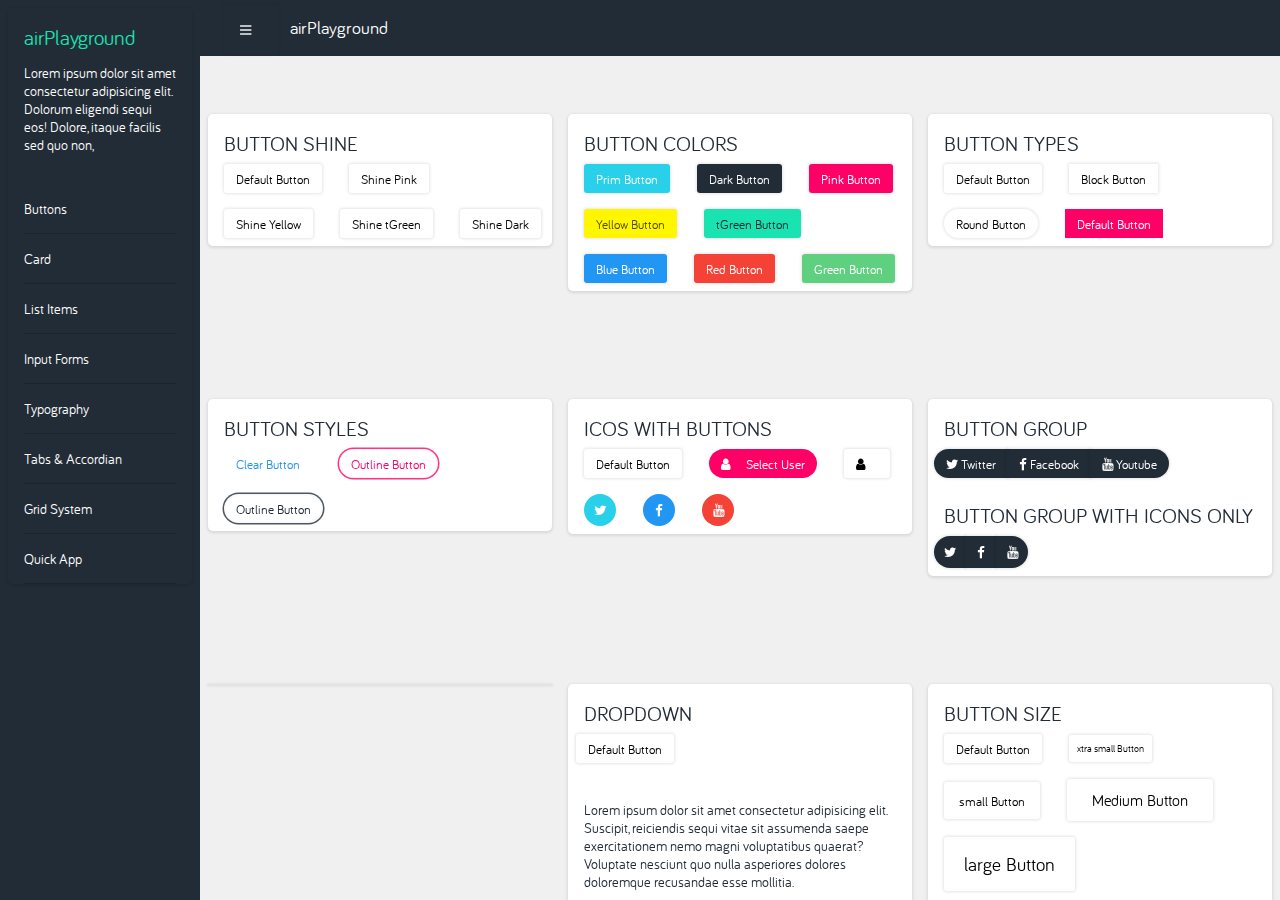
==== commit 69821d9d: "Templating added" ====
--- a/index.html
+++ b/index.html
@@ -14,161 +14,285 @@
 </head>
 
 <body>
-
-    <header class="ad-header bg-white ad-flat">
-        <h2 class="title text-normal">airPlayground</h2>
-    </header>
-    <h2 class="ad-title">Button Shine</h2>
-    <br>
-
-    <button class="ad-btn">Default Button</button>
-
-    <button class="ad-btn shine-pink">Shine Pink</button>
-
-    <button class="ad-btn shine-yellow">Shine Yellow</button>
-
-    <button class="ad-btn shine-tgreen">Shine tGreen</button>
-
-    <button class="ad-btn shine-dark">Shine Dark</button>
-
-    <hr>
-
-    <h2 class="ad-title">Button Colors</h2>
-    <br>
-    <button class="ad-btn btn-prim">Prim Button</button>
-
-    <button class="ad-btn btn-dark">Dark Button</button>
-
-    <button class="ad-btn btn-pink">Pink Button</button>
-
-    <button class="ad-btn btn-yellow">Yellow Button</button>
-
-    <button class="ad-btn btn-tgreen">tGreen Button</button>
-
-    <button class="ad-btn btn-blue">Blue Button</button>
-
-    <button class="ad-btn btn-red">Red Button</button>
-
-    <button class="ad-btn btn-green">Green Button</button>
-
-    <hr> 
-    <h2 class="ad-title">Button Types</h2>
-    <br>
-    <button class="ad-btn">Default Button</button>
-
-    <button class="ad-btn ad-block">Block Button</button>
-
-    <button class="ad-btn ad-round">Round Button</button>
-
-    <button class="ad-btn ad-flat ad-block btn-pink">Default Button</button>
-
-    <hr>
-        <h2 class="ad-title">Button Styles</h2>
-        <br>
-    <button class="ad-btn btn-blue clear">Clear Button</button>
-
-    <button class="ad-btn btn-pink ad-round outline">Outline Button</button>
-    <button class="ad-btn btn-dark ad-round outline">Outline Button</button>
-
-    <hr>
-
-    <button class="ad-btn">Default Button</button>
-
-    <button class="ad-btn ad-round ad-flat btn-pink">
-        <i class="fa fa-user"></i>
-        Select User
-    </button>
-
-    <button class="ad-btn">
-        <i class="fa fa-user"></i>
-    </button>
-
-    <button class="ad-btn ad-icon ad-round ad-flat btn-prim">
-        <i class="fa fa-twitter"></i>
-    </button>
-
-    <button class="ad-btn ad-icon ad-round ad-flat btn-blue">
-        <i class="fa fa-facebook"></i>
-    </button>
-
-
-    <button class="ad-btn ad-icon ad-round ad-flat btn-red">
-        <i class="fa fa-youtube"></i>
-    </button>
-
-    <hr>
-    
-    <div class="ad-btn-group ad-round">
-        <button class="ad-btn btn-dark">
-            <i class="fa fa-twitter"></i>
-            Twitter
-        </button>
-        <button class="ad-btn btn-dark">
-                <i class="fa fa-facebook"></i>
-                Facebook
-        </button>
-
-        <button class="ad-btn btn-dark">
-                <i class="fa fa-youtube"></i>
-                Youtube
-        </button>
-
+    <div class="ad-left bg-dark">
+        <div class="ad-card">
+            <h2 class="title text-normal color-tgreen">airPlayground</h2>
+            <p>
+                Lorem ipsum dolor sit amet consectetur adipisicing elit. Dolorum eligendi sequi eos! Dolore, itaque facilis sed quo non,
+            </p>
+
+            <div class="ad-list ad-hover hover-tgreen">
+                <div class="ad-item">
+                    Buttons
+                </div>
+
+                <div class="ad-item" routerLink='./cardList.html'>
+                    Card
+                </div>
+
+                <div class="ad-item">
+                    List Items
+                </div>
+
+                <div class="ad-item">
+                    Input Forms
+                </div>
+
+                <div class="ad-item">
+                    Typography
+                </div>
+
+                <div class="ad-item">
+                    Tabs & Accordian
+                </div>
+
+                <div class="ad-item">
+                    Grid System
+                </div>
+                <div class="ad-item">
+                    Quick App
+                </div>
+            </div>
+        </div>
     </div>
-
-    <div class="ad-btn-group ad-round">
-            <button class="ad-btn btn-dark ad-icon">
-                <i class="fa fa-twitter"></i>
-               
-            </button>
-            <button class="ad-btn btn-dark ad-icon">
-                    <i class="fa fa-facebook"></i>
-                    
-            </button>
-    
-            <button class="ad-btn btn-dark ad-icon">
-                    <i class="fa fa-youtube"></i>
-                    
-            </button>
-    
-        </div>
-
-        <hr>
-
-
-
-
-
-<div class="ad-dropdown">
-        <button class="ad-btn ad-trigger">Default Button</button>
-
-        <div class="ad-content">
-           <div class="ad-card bg-white">
-            <p>
-                Hello There
-            </p>
-           </div>
-        </div>
-
-</div>
-
-<h2 class="ad-title">Button Size</h2>
-<br>
-
-<button class="ad-btn">Default Button</button>
-
-<button class="ad-btn ad-xs">xtra small Button</button>
-
-<button class="ad-btn ad-sm"> small Button</button>
-
-<button class="ad-btn ad-md">Medium Button</button>
-
-<button class="ad-btn ad-lg">large Button</button>
-
-<button class="ad-btn ad-lg ad-flat btn-pink ad-round ad-full">full Button</button>
-
-
-<script src="js/jquery-3.2.1.min.js"></script>
-<script src="js/air.design.js"></script>
+    <div class="ad-right">
+
+        <router-outlet>
+            <header class="ad-header bg-dark ad-flat">
+                <button class="ad-btn" id='ad-menu-trigger'>
+                    <i class="fa fa-bars"></i>
+                </button>
+                <h2 class="title text-normal">airPlayground</h2>
+            </header>
+
+            <section class="ad-section">
+                <div class="wrapper">
+                    <div class="ad-row">
+                        <div class="ad-cols-4">
+                            <div class="ad-card bg-white">
+                                <h2 class="title">Button Shine</h2>
+
+                                <button class="ad-btn">Default Button</button>
+
+                                <button class="ad-btn shine-pink">Shine Pink</button>
+
+                                <button class="ad-btn shine-yellow">Shine Yellow</button>
+
+                                <button class="ad-btn shine-tgreen">Shine tGreen</button>
+
+                                <button class="ad-btn shine-dark">Shine Dark</button>
+
+                            </div>
+                        </div>
+
+                        <div class="ad-cols-4">
+                            <div class="ad-card bg-white">
+                                <h2 class="title">Button Colors</h2>
+
+                                <button class="ad-btn btn-prim">Prim Button</button>
+
+                                <button class="ad-btn btn-dark">Dark Button</button>
+
+                                <button class="ad-btn btn-pink">Pink Button</button>
+
+                                <button class="ad-btn btn-yellow">Yellow Button</button>
+
+                                <button class="ad-btn btn-tgreen">tGreen Button</button>
+
+                                <button class="ad-btn btn-blue">Blue Button</button>
+
+                                <button class="ad-btn btn-red">Red Button</button>
+
+                                <button class="ad-btn btn-green">Green Button</button>
+
+                            </div>
+                        </div>
+
+                        <div class="ad-cols-4">
+                            <div class="ad-card bg-white">
+                                <h2 class="title">Button Types</h2>
+                                <button class="ad-btn">Default Button</button>
+
+                                <button class="ad-btn ad-block">Block Button</button>
+
+                                <button class="ad-btn ad-round">Round Button</button>
+
+                                <button class="ad-btn ad-flat ad-block btn-pink">Default Button</button>
+                            </div>
+                        </div>
+                    </div>
+                </div>
+            </section>
+
+
+
+
+
+            <section class="ad-section">
+                <div class="wrapper">
+                    <div class="ad-row">
+                        <div class="ad-cols-4">
+                            <div class="ad-card bg-white">
+
+                                <h2 class="title">Button Styles</h2>
+                                <button class="ad-btn btn-blue clear">Clear Button</button>
+
+                                <button class="ad-btn btn-pink ad-round outline">Outline Button</button>
+                                <button class="ad-btn btn-dark ad-round outline">Outline Button</button>
+
+                            </div>
+                        </div>
+
+                        <div class="ad-cols-4">
+                            <div class="ad-card bg-white">
+                                <h2 class="title">Icos With Buttons</h2>
+                                <button class="ad-btn">Default Button</button>
+
+                                <button class="ad-btn ad-round ad-flat btn-pink">
+                                    <i class="fa fa-user"></i>
+                                    Select User
+                                </button>
+
+                                <button class="ad-btn">
+                                    <i class="fa fa-user"></i>
+                                </button>
+
+                                <button class="ad-btn ad-icon ad-round ad-flat btn-prim">
+                                    <i class="fa fa-twitter"></i>
+                                </button>
+
+                                <button class="ad-btn ad-icon ad-round ad-flat btn-blue">
+                                    <i class="fa fa-facebook"></i>
+                                </button>
+
+
+                                <button class="ad-btn ad-icon ad-round ad-flat btn-red">
+                                    <i class="fa fa-youtube"></i>
+                                </button>
+                            </div>
+                        </div>
+
+                        <div class="ad-cols-4">
+                            <div class="ad-card bg-white">
+                                <h2 class="title">Button Group</h2>
+
+                                <div class="ad-btn-group ad-round">
+                                    <button class="ad-btn btn-dark">
+                                        <i class="fa fa-twitter"></i>
+                                        Twitter
+                                    </button>
+                                    <button class="ad-btn btn-dark">
+                                        <i class="fa fa-facebook"></i>
+                                        Facebook
+                                    </button>
+
+                                    <button class="ad-btn btn-dark">
+                                        <i class="fa fa-youtube"></i>
+                                        Youtube
+                                    </button>
+
+                                </div>
+
+                                <h2 class="title">
+                                    Button Group with icons only
+                                </h2>
+                                <div class="ad-btn-group ad-round">
+                                        <button class="ad-btn btn-dark ad-icon">
+                                            <i class="fa fa-twitter"></i>
+    
+                                        </button>
+                                        <button class="ad-btn btn-dark ad-icon">
+                                            <i class="fa fa-facebook"></i>
+    
+                                        </button>
+    
+                                        <button class="ad-btn btn-dark ad-icon">
+                                            <i class="fa fa-youtube"></i>
+    
+                                        </button>
+    
+                                    </div>
+
+                            </div>
+                        </div>
+                    </div>
+                </div>
+            </section>
+
+
+
+            <section class="ad-section">
+                <div class="wrapper">
+                    <div class="ad-row">
+                        <div class="ad-cols-4">
+                            <div class="ad-card bg-white">
+                                
+                            </div>
+                        </div>
+                        <div class="ad-cols-4">
+                            <div class="ad-card bg-white">
+
+                                    <h2 class="title">Dropdown </h2>
+
+                                <div class="ad-dropdown">
+                                    <button class="ad-btn ad-trigger">Default Button</button>
+
+                                    <div class="ad-content">
+                                        <div class="ad-card bg-white">
+                                            <p>
+                                                Hello There
+                                            </p>
+                                        </div>
+                                    </div>
+
+                                </div>
+                                <p>
+                                    Lorem ipsum dolor sit amet consectetur adipisicing elit.
+                                     Suscipit, reiciendis sequi vitae sit assumenda saepe exercitationem nemo magni voluptatibus quaerat? Voluptate nesciunt quo nulla asperiores dolores doloremque recusandae esse mollitia.
+                                </p>
+                            </div>
+                        </div>
+                        <div class="ad-cols-4">
+                            <div class="ad-card bg-white">
+                                <h2 class="title">Button Size</h2>
+
+
+                                <button class="ad-btn">Default Button</button>
+
+                                <button class="ad-btn ad-xs">xtra small Button</button>
+
+                                <button class="ad-btn ad-sm"> small Button</button>
+
+                                <button class="ad-btn ad-md">Medium Button</button>
+
+                                <button class="ad-btn ad-lg">large Button</button>
+
+                                <button class="ad-btn ad-lg ad-flat btn-pink ad-round ad-full">full Button</button>
+                            </div>
+                        </div>
+                    </div>
+                </div>
+            </section>
+
+
+
+
+
+
+
+
+
+
+
+
+        </router-outlet>
+
+    </div>
+
+
+    <script src="js/jquery-3.2.1.min.js"></script>
+    <script src="js/air.design.js"></script>
+    <script src="js/airjax.js"></script>
 </body>
 
 </html>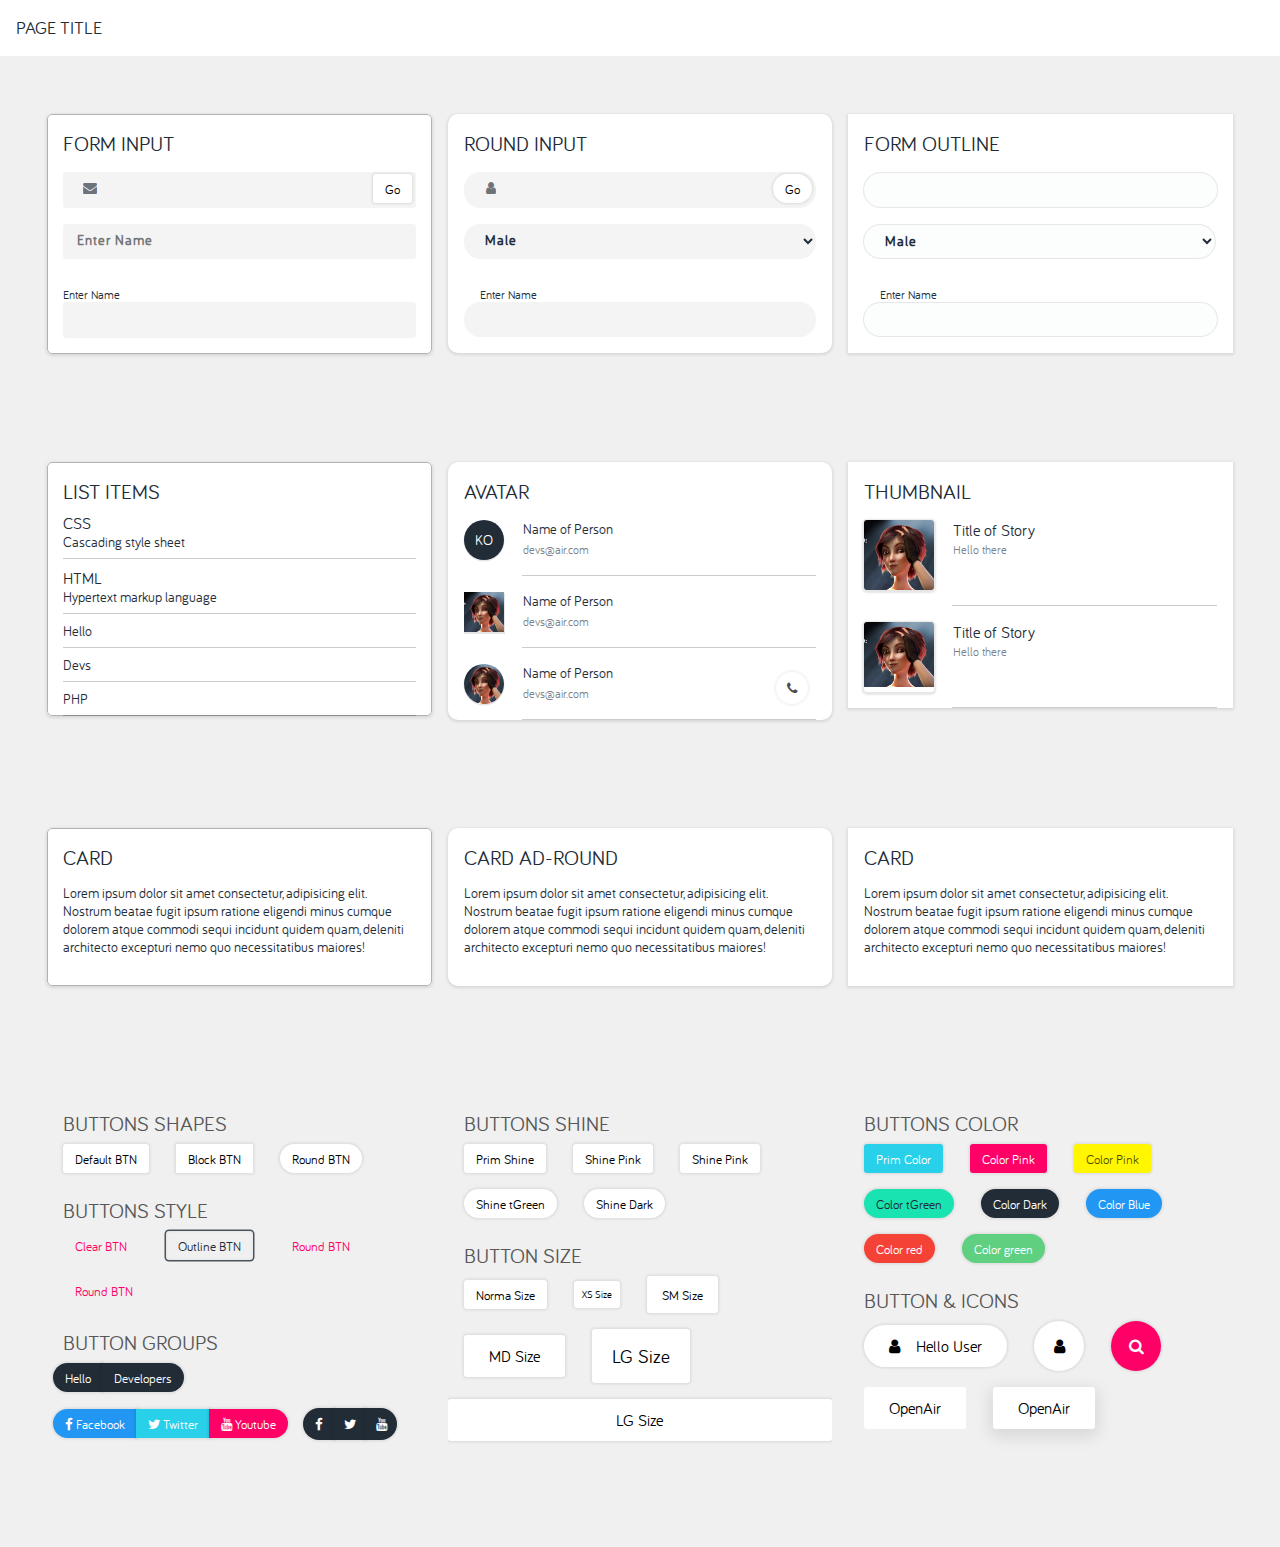
==== commit 13f3497d: "Crash Course Updated" ====
--- a/index.html
+++ b/index.html
@@ -5,294 +5,502 @@
     <meta charset="UTF-8">
     <meta name="viewport" content="width=device-width, initial-scale=1.0">
     <meta http-equiv="X-UA-Compatible" content="ie=edge">
-    <title>airDesign Tutorial</title>
+    <title>airDesign Crash Course</title>
 
     <link rel="stylesheet" href="css/air.design.css">
-    <link rel="stylesheet" href="css/font-awesome.min.css">
-
-
+    <link rel="stylesheet" href="css/font-awesome.css">
 </head>
 
 <body>
-    <div class="ad-left bg-dark">
-        <div class="ad-card">
-            <h2 class="title text-normal color-tgreen">airPlayground</h2>
-            <p>
-                Lorem ipsum dolor sit amet consectetur adipisicing elit. Dolorum eligendi sequi eos! Dolore, itaque facilis sed quo non,
-            </p>
-
-            <div class="ad-list ad-hover hover-tgreen">
-                <div class="ad-item">
-                    Buttons
-                </div>
-
-                <div class="ad-item" routerLink='./cardList.html'>
-                    Card
-                </div>
-
-                <div class="ad-item">
-                    List Items
-                </div>
-
-                <div class="ad-item">
-                    Input Forms
-                </div>
-
-                <div class="ad-item">
-                    Typography
-                </div>
-
-                <div class="ad-item">
-                    Tabs & Accordian
-                </div>
-
-                <div class="ad-item">
-                    Grid System
-                </div>
-                <div class="ad-item">
-                    Quick App
+
+    <header class="ad-header bg-white ad-flat">
+        <h2 class='title'>Page Title</h2>
+    </header>
+
+
+    <section class="ad-section">
+
+        <div class="wrapper">
+            <div class="ad-row">
+                <div class="ad-colx-4 ">
+
+                    <div class="ad-card bg-white outline">
+                        <h2 class='title'>Form Input</h2>
+
+
+                        <div class="ad-input ad-icon ad-button">
+                            <span>
+                                <i class='fa fa-envelope'></i>
+                            </span>
+                            <input type="text">
+                            <button class="ad-btn">
+                                Go
+                            </button>
+                        </div>
+
+                        <div class="ad-input input-pink">
+                            <input type="text" placeholder="Enter Name">
+                        </div>
+
+                        <div class="ad-input input-pink ad-label">
+                            <label for="">Enter Name</label>
+                            <input type="text">
+                        </div>
+                    </div>
+
+
+
+                </div>
+
+                <div class="ad-colx-4 ">
+
+                    <div class="ad-card bg-white ad-round">
+                        <h2 class='title'>Round Input </h2>
+
+                        <div class="ad-input ad-icon ad-button ad-round">
+                            <span>
+                                <i class='fa fa-user'></i>
+                            </span>
+                            <input type="text">
+
+                            <button class="ad-btn ad-round">
+                                Go
+                            </button>
+                        </div>
+
+                        <div class="ad-input input-pink ad-round">
+                            <select name="" id="">
+                                <option value="">Male</option>
+                                <option value="">Female</option>
+                            </select>
+                        </div>
+
+                        <div class="ad-input input-tgreen ad-label ad-round">
+                            <label for="">Enter Name</label>
+                            <input type="text">
+                        </div>
+                    </div>
+
+
+
+                </div>
+
+                <div class="ad-colx-4 ">
+
+                    <div class="ad-card bg-white ad-block">
+                        <h2 class='title'>Form Outline</h2>
+                        <div class="ad-input ad-round outline">
+                            <input type="text">
+                        </div>
+
+                        <div class="ad-input input-pink ad-round outline">
+                            <select name="" id="">
+                                <option value="">Male</option>
+                                <option value="">Female</option>
+                            </select>
+                        </div>
+
+                        <div class="ad-input input-tgreen ad-label outline ad-round">
+                            <label for="">Enter Name</label>
+                            <input type="text">
+                        </div>
+                    </div>
+
+
+
                 </div>
             </div>
         </div>
-    </div>
-    <div class="ad-right">
-
-        <router-outlet>
-            <header class="ad-header bg-dark ad-flat">
-                <button class="ad-btn" id='ad-menu-trigger'>
-                    <i class="fa fa-bars"></i>
-                </button>
-                <h2 class="title text-normal">airPlayground</h2>
-            </header>
-
-            <section class="ad-section">
-                <div class="wrapper">
-                    <div class="ad-row">
-                        <div class="ad-cols-4">
-                            <div class="ad-card bg-white">
-                                <h2 class="title">Button Shine</h2>
-
-                                <button class="ad-btn">Default Button</button>
-
-                                <button class="ad-btn shine-pink">Shine Pink</button>
-
-                                <button class="ad-btn shine-yellow">Shine Yellow</button>
-
-                                <button class="ad-btn shine-tgreen">Shine tGreen</button>
-
-                                <button class="ad-btn shine-dark">Shine Dark</button>
+
+    </section>
+
+
+    <section class="ad-section">
+
+        <div class="wrapper">
+            <div class="ad-row">
+                <div class="ad-colx-4 ">
+
+                    <div class="ad-card bg-white outline">
+                        <h2 class='title'>List Items</h2>
+                        <div class='ad-list ad-sm'>
+
+                            <div class='ad-item ad-hover'>
+                                <h3>CSS</h3>
+                                Cascading style sheet
 
                             </div>
-                        </div>
-
-                        <div class="ad-cols-4">
-                            <div class="ad-card bg-white">
-                                <h2 class="title">Button Colors</h2>
-
-                                <button class="ad-btn btn-prim">Prim Button</button>
-
-                                <button class="ad-btn btn-dark">Dark Button</button>
-
-                                <button class="ad-btn btn-pink">Pink Button</button>
-
-                                <button class="ad-btn btn-yellow">Yellow Button</button>
-
-                                <button class="ad-btn btn-tgreen">tGreen Button</button>
-
-                                <button class="ad-btn btn-blue">Blue Button</button>
-
-                                <button class="ad-btn btn-red">Red Button</button>
-
-                                <button class="ad-btn btn-green">Green Button</button>
-
+
+                            <div class='ad-item ad-hover hover-pink'>
+                                <h3>HTML</h3>
+                                Hypertext markup language
                             </div>
-                        </div>
-
-                        <div class="ad-cols-4">
-                            <div class="ad-card bg-white">
-                                <h2 class="title">Button Types</h2>
-                                <button class="ad-btn">Default Button</button>
-
-                                <button class="ad-btn ad-block">Block Button</button>
-
-                                <button class="ad-btn ad-round">Round Button</button>
-
-                                <button class="ad-btn ad-flat ad-block btn-pink">Default Button</button>
+                            <div class='ad-item'>
+                                Hello
+
                             </div>
-                        </div>
-                    </div>
-                </div>
-            </section>
-
-
-
-
-
-            <section class="ad-section">
-                <div class="wrapper">
-                    <div class="ad-row">
-                        <div class="ad-cols-4">
-                            <div class="ad-card bg-white">
-
-                                <h2 class="title">Button Styles</h2>
-                                <button class="ad-btn btn-blue clear">Clear Button</button>
-
-                                <button class="ad-btn btn-pink ad-round outline">Outline Button</button>
-                                <button class="ad-btn btn-dark ad-round outline">Outline Button</button>
-
+                            <div class='ad-item'>Devs</div>
+                            <div class='ad-item'>PHP</div>
+                        </div>
+
+
+                    </div>
+
+
+
+                </div>
+
+                <div class="ad-colx-4 ">
+
+                    <div class="ad-card bg-white ad-round">
+                        <h2 class='title'>Avatar</h2>
+
+
+                        <div class="ad-avatar ad-hover hover-pink">
+                            <div class='ad-img bg-dark ad-icon-letter'>
+                                KO
                             </div>
-                        </div>
-
-                        <div class="ad-cols-4">
-                            <div class="ad-card bg-white">
-                                <h2 class="title">Icos With Buttons</h2>
-                                <button class="ad-btn">Default Button</button>
-
-                                <button class="ad-btn ad-round ad-flat btn-pink">
-                                    <i class="fa fa-user"></i>
-                                    Select User
-                                </button>
-
-                                <button class="ad-btn">
-                                    <i class="fa fa-user"></i>
-                                </button>
-
-                                <button class="ad-btn ad-icon ad-round ad-flat btn-prim">
-                                    <i class="fa fa-twitter"></i>
-                                </button>
-
-                                <button class="ad-btn ad-icon ad-round ad-flat btn-blue">
-                                    <i class="fa fa-facebook"></i>
-                                </button>
-
-
-                                <button class="ad-btn ad-icon ad-round ad-flat btn-red">
-                                    <i class="fa fa-youtube"></i>
-                                </button>
+                            <h2>Name of Person</h2>
+                            <p>
+                                devs@air.com
+                            </p>
+                        </div>
+
+
+
+                        <div class="ad-avatar ad-block">
+                            <img src="images/female.png" alt="">
+                            <h2>Name of Person</h2>
+                            <p>
+                                devs@air.com
+                            </p>
+                        </div>
+
+                        <div class="ad-avatar  ad-button">
+                            <img src="images/female.png" alt="">
+                            <h2>Name of Person</h2>
+                            <p>
+                                devs@air.com
+                            </p>
+
+                            <button class="ad-btn ad-icon shine-pink ad-round">
+                                <i class='fa fa-phone'></i>
+                            </button>
+                        </div>
+                    </div>
+
+
+
+                </div>
+
+                <div class="ad-colx-4 ">
+
+                    <div class="ad-card bg-white ad-block">
+                        <h2 class='title'>Thumbnail</h2>
+
+                        <div class="ad-thumbnail">
+                            <img src="images/female.png" alt="">
+                            <h2>Title of Story</h2>
+                            <p>
+                                Hello there
+                            </p>
+                        </div>
+
+                        <div class="ad-thumbnail">
+                            <div class="ad-img bg-pink">
+                                <img src="images/female.png" alt="">
                             </div>
-                        </div>
-
-                        <div class="ad-cols-4">
-                            <div class="ad-card bg-white">
-                                <h2 class="title">Button Group</h2>
-
-                                <div class="ad-btn-group ad-round">
-                                    <button class="ad-btn btn-dark">
-                                        <i class="fa fa-twitter"></i>
-                                        Twitter
-                                    </button>
-                                    <button class="ad-btn btn-dark">
-                                        <i class="fa fa-facebook"></i>
-                                        Facebook
-                                    </button>
-
-                                    <button class="ad-btn btn-dark">
-                                        <i class="fa fa-youtube"></i>
-                                        Youtube
-                                    </button>
-
-                                </div>
-
-                                <h2 class="title">
-                                    Button Group with icons only
-                                </h2>
-                                <div class="ad-btn-group ad-round">
-                                        <button class="ad-btn btn-dark ad-icon">
-                                            <i class="fa fa-twitter"></i>
-    
-                                        </button>
-                                        <button class="ad-btn btn-dark ad-icon">
-                                            <i class="fa fa-facebook"></i>
-    
-                                        </button>
-    
-                                        <button class="ad-btn btn-dark ad-icon">
-                                            <i class="fa fa-youtube"></i>
-    
-                                        </button>
-    
-                                    </div>
-
-                            </div>
-                        </div>
-                    </div>
-                </div>
-            </section>
-
-
-
-            <section class="ad-section">
-                <div class="wrapper">
-                    <div class="ad-row">
-                        <div class="ad-cols-4">
-                            <div class="ad-card bg-white">
-                                
-                            </div>
-                        </div>
-                        <div class="ad-cols-4">
-                            <div class="ad-card bg-white">
-
-                                    <h2 class="title">Dropdown </h2>
-
-                                <div class="ad-dropdown">
-                                    <button class="ad-btn ad-trigger">Default Button</button>
-
-                                    <div class="ad-content">
-                                        <div class="ad-card bg-white">
-                                            <p>
-                                                Hello There
-                                            </p>
-                                        </div>
-                                    </div>
-
-                                </div>
-                                <p>
-                                    Lorem ipsum dolor sit amet consectetur adipisicing elit.
-                                     Suscipit, reiciendis sequi vitae sit assumenda saepe exercitationem nemo magni voluptatibus quaerat? Voluptate nesciunt quo nulla asperiores dolores doloremque recusandae esse mollitia.
-                                </p>
-                            </div>
-                        </div>
-                        <div class="ad-cols-4">
-                            <div class="ad-card bg-white">
-                                <h2 class="title">Button Size</h2>
-
-
-                                <button class="ad-btn">Default Button</button>
-
-                                <button class="ad-btn ad-xs">xtra small Button</button>
-
-                                <button class="ad-btn ad-sm"> small Button</button>
-
-                                <button class="ad-btn ad-md">Medium Button</button>
-
-                                <button class="ad-btn ad-lg">large Button</button>
-
-                                <button class="ad-btn ad-lg ad-flat btn-pink ad-round ad-full">full Button</button>
-                            </div>
-                        </div>
-                    </div>
-                </div>
-            </section>
-
-
-
-
-
-
-
-
-
-
-
-
-        </router-outlet>
-
-    </div>
-
-
-    <script src="js/jquery-3.2.1.min.js"></script>
-    <script src="js/air.design.js"></script>
-    <script src="js/airjax.js"></script>
+                            <h2>Title of Story</h2>
+                            <p>
+                                Hello there
+                            </p>
+                        </div>
+
+
+                    </div>
+
+
+
+                </div>
+            </div>
+        </div>
+
+    </section>
+
+
+    <div class="ad-clearfix"></div>
+
+    <section class="ad-section">
+
+        <div class="wrapper">
+            <div class="ad-row">
+                <div class="ad-colx-4 ">
+
+                    <div class="ad-card bg-white outline">
+                        <h2 class='title'>Card</h2>
+                        <p>
+                            Lorem ipsum dolor sit amet consectetur, adipisicing elit. Nostrum beatae fugit ipsum ratione eligendi minus cumque dolorem
+                            atque commodi sequi incidunt quidem quam, deleniti architecto excepturi nemo quo necessitatibus
+                            maiores!
+                        </p>
+                    </div>
+
+
+
+                </div>
+
+                <div class="ad-colx-4 ">
+
+                    <div class="ad-card bg-white ad-round">
+                        <h2 class='title'>Card ad-round</h2>
+                        <p>
+                            Lorem ipsum dolor sit amet consectetur, adipisicing elit. Nostrum beatae fugit ipsum ratione eligendi minus cumque dolorem
+                            atque commodi sequi incidunt quidem quam, deleniti architecto excepturi nemo quo necessitatibus
+                            maiores!
+                        </p>
+                    </div>
+
+
+
+                </div>
+
+                <div class="ad-colx-4 ">
+
+                    <div class="ad-card bg-white ad-block">
+                        <h2 class='title'>Card</h2>
+                        <p>
+                            Lorem ipsum dolor sit amet consectetur, adipisicing elit. Nostrum beatae fugit ipsum ratione eligendi minus cumque dolorem
+                            atque commodi sequi incidunt quidem quam, deleniti architecto excepturi nemo quo necessitatibus
+                            maiores!
+                        </p>
+                    </div>
+
+
+
+                </div>
+            </div>
+        </div>
+
+    </section>
+
+    <div class="ad-clearfix"></div>
+
+    <section class="ad-section">
+
+        <div class="wrapper">
+            <div class="ad-row">
+                <div class="ad-colx-4">
+                    <div class="ad-card ad-flat">
+
+                        <h2 class="title">Buttons Shapes</h2>
+                        <button class='ad-btn'>
+                            Default BTN
+                        </button>
+
+                        <button class='ad-btn ad-block'>
+                            Block BTN
+                        </button>
+
+                        <button class='ad-btn ad-round'>
+                            Round BTN
+                        </button>
+
+
+                        <h2 class="title">Buttons Style</h2>
+                        <button class='ad-btn btn-pink clear'>
+                            Clear BTN
+                        </button>
+
+                        <button class='ad-btn btn-dark outline'>
+                            Outline BTN
+                        </button>
+
+                        <button class='ad-btn btn-pink ad-round 
+                    ad-flat outline'>
+                            Round BTN
+                        </button>
+
+                        <button class='ad-btn btn-pink ad-round clear'>
+                            Round BTN
+                        </button>
+
+                        <h2 class='title'>Button Groups</h2>
+
+                        <div class='ad-btn-group ad-round'>
+
+                            <button class="ad-btn btn-dark">
+                                Hello
+                            </button>
+
+                            <button class="ad-btn btn-dark">
+                                Developers
+                            </button>
+
+                        </div>
+
+
+                        <div class="ad-btn-group ad-round">
+                            <button class="ad-btn btn-blue">
+                                <i class='fa fa-facebook'></i>
+                                Facebook
+                            </button>
+                            <button class="ad-btn btn-prim">
+                                <i class='fa fa-twitter'></i>
+                                Twitter
+                            </button>
+
+                            <button class="ad-btn btn-pink">
+                                <i class='fa fa-youtube'></i>
+                                Youtube
+                            </button>
+                        </div>
+
+
+                        <div class="ad-btn-group ad-round">
+                            <button class="ad-btn ad-icon btn-dark">
+                                <i class='fa fa-facebook'></i>
+
+                            </button>
+                            <button class="ad-btn ad-icon btn-dark">
+                                <i class='fa fa-twitter'></i>
+
+                            </button>
+
+                            <button class="ad-btn ad-icon btn-dark">
+                                <i class='fa fa-youtube'></i>
+
+                            </button>
+                        </div>
+
+
+
+
+                    </div>
+                </div>
+
+                <div class="ad-colx-4">
+                    <div class="ad-card ad-flat">
+                        <h2 class="title">Buttons Shine</h2>
+                        <button class='ad-btn'>
+                            Prim Shine
+                        </button>
+
+                        <button class='ad-btn shine-pink'>
+                            Shine Pink
+                        </button>
+
+                        <button class='ad-btn shine-yellow'>
+                            Shine Pink
+                        </button>
+
+                        <button class='ad-btn shine-tgreen ad-round'>
+                            Shine tGreen
+                        </button>
+
+                        <button class='ad-btn shine-dark ad-round'>
+                            Shine Dark
+                        </button>
+
+                        <h2 class="title">Button Size</h2>
+
+                        <button class='ad-btn'>
+                            Norma Size
+                        </button>
+
+                        <button class='ad-btn ad-xs'>
+                            XS Size
+                        </button>
+
+                        <button class='ad-btn ad-sm'>
+                            SM Size
+                        </button>
+
+                        <button class='ad-btn ad-md'>
+                            MD Size
+                        </button>
+                        <button class='ad-btn ad-lg'>
+                            LG Size
+                        </button>
+
+                        <button class='ad-btn ad-md ad-full'>
+                            LG Size
+                        </button>
+
+                    </div>
+                </div>
+
+
+                <div class="ad-colx-4">
+                    <div class="ad-card ad-flat">
+                        <h2 class="title">Buttons Color</h2>
+                        <button class='ad-btn btn-prim'>
+                            Prim Color
+                        </button>
+
+                        <button class='ad-btn btn-pink'>
+                            Color Pink
+                        </button>
+
+                        <button class='ad-btn btn-yellow'>
+                            Color Pink
+                        </button>
+
+                        <button class='ad-btn btn-tgreen ad-round'>
+                            Color tGreen
+                        </button>
+                        <button class='ad-btn btn-dark ad-round'>
+                            Color Dark
+                        </button>
+
+                        <button class='ad-btn btn-blue ad-round'>
+                            Color Blue
+                        </button>
+
+                        <button class='ad-btn btn-red ad-round'>
+                            Color red
+                        </button>
+                        <button class='ad-btn btn-green ad-round'>
+                            Color green
+                        </button>
+
+
+                        <h2 class="title">Button & Icons</h2>
+                        <button class='ad-btn ad-round ad-md'>
+                            <i class='fa fa-user'></i>
+                            Hello User
+                        </button>
+
+
+                        <button class="ad-btn ad-md ad-icon ad-round">
+                            <i class='fa fa-user'></i>
+                        </button>
+
+                        <button class="ad-btn ad-md ad-icon
+                         btn-pink 
+                         ad-round">
+                            <i class='fa fa-search'></i>
+                        </button>
+
+
+                        <button class='ad-btn ad-md ad-flat'>
+                            OpenAir
+                        </button>
+
+                        <button class='ad-btn ad-md ad-shadow'>
+                            OpenAir
+                        </button>
+                        <p>
+
+                        </p>
+                    </div>
+                </div>
+            </div>
+        </div>
+
+    </section>
+
+
+
 </body>
 
 </html>--- a/css/air.design.css
+++ b/css/air.design.css
@@ -1564,28 +1564,17 @@
   .ad-spinner.bg-tgreen {
     background-color: #19e3b1;
     color: #222c37; }
-  .ad-spinner:before {
-    position: absolute;
-    width: 60px;
-    height: 60px;
-    content: '';
-    left: 50%;
-    margin-left: -35px;
-    top: 50%;
-    margin-top: -35px;
-    border-radius: 50%;
-    border: 4px solid white; }
   .ad-spinner:after {
     position: absolute;
     width: 60px;
     height: 60px;
     content: '';
     left: 50%;
-    margin-left: -35px;
+    margin-left: -33px;
     top: 50%;
-    margin-top: -35px;
+    margin-top: -33px;
     border-radius: 50%;
-    border: 4px solid #ff0066;
+    border: 2px solid #ff0066;
     transform: scale(0.9);
     transition: all .3s ease-out;
     -webkit-animation: lds-rippleIn 0.4s cubic-bezier(0, 0.2, 0.8, 1) 1, lds-rotate 3s ease-in-out 0.5s infinite;
@@ -3128,9 +3117,8 @@
     .ad-input span + input, ad-input span + input, .ad-input span + select, .ad-input ad-input span + select, ad-input span + select, .ad-input span + textarea, .ad-input ad-input span + textarea, ad-input span + textarea {
       text-indent: 40px; }
   .ad-input.outline input, ad-input.outline input, .ad-input.outline select, ad-input.outline select, .ad-input.outline textarea, ad-input.outline textarea {
-    border: 2px solid rgba(34, 44, 55, 0.1);
-    margin-left: -2px;
-    margin-top: -1px;
+    border: 1px solid rgba(34, 44, 55, 0.1);
+    margin-left: -1px;
     background-color: rgba(34, 44, 55, 0.01); }
   .ad-input.ad-error > label, ad-input.ad-error > label {
     font-weight: bold;
